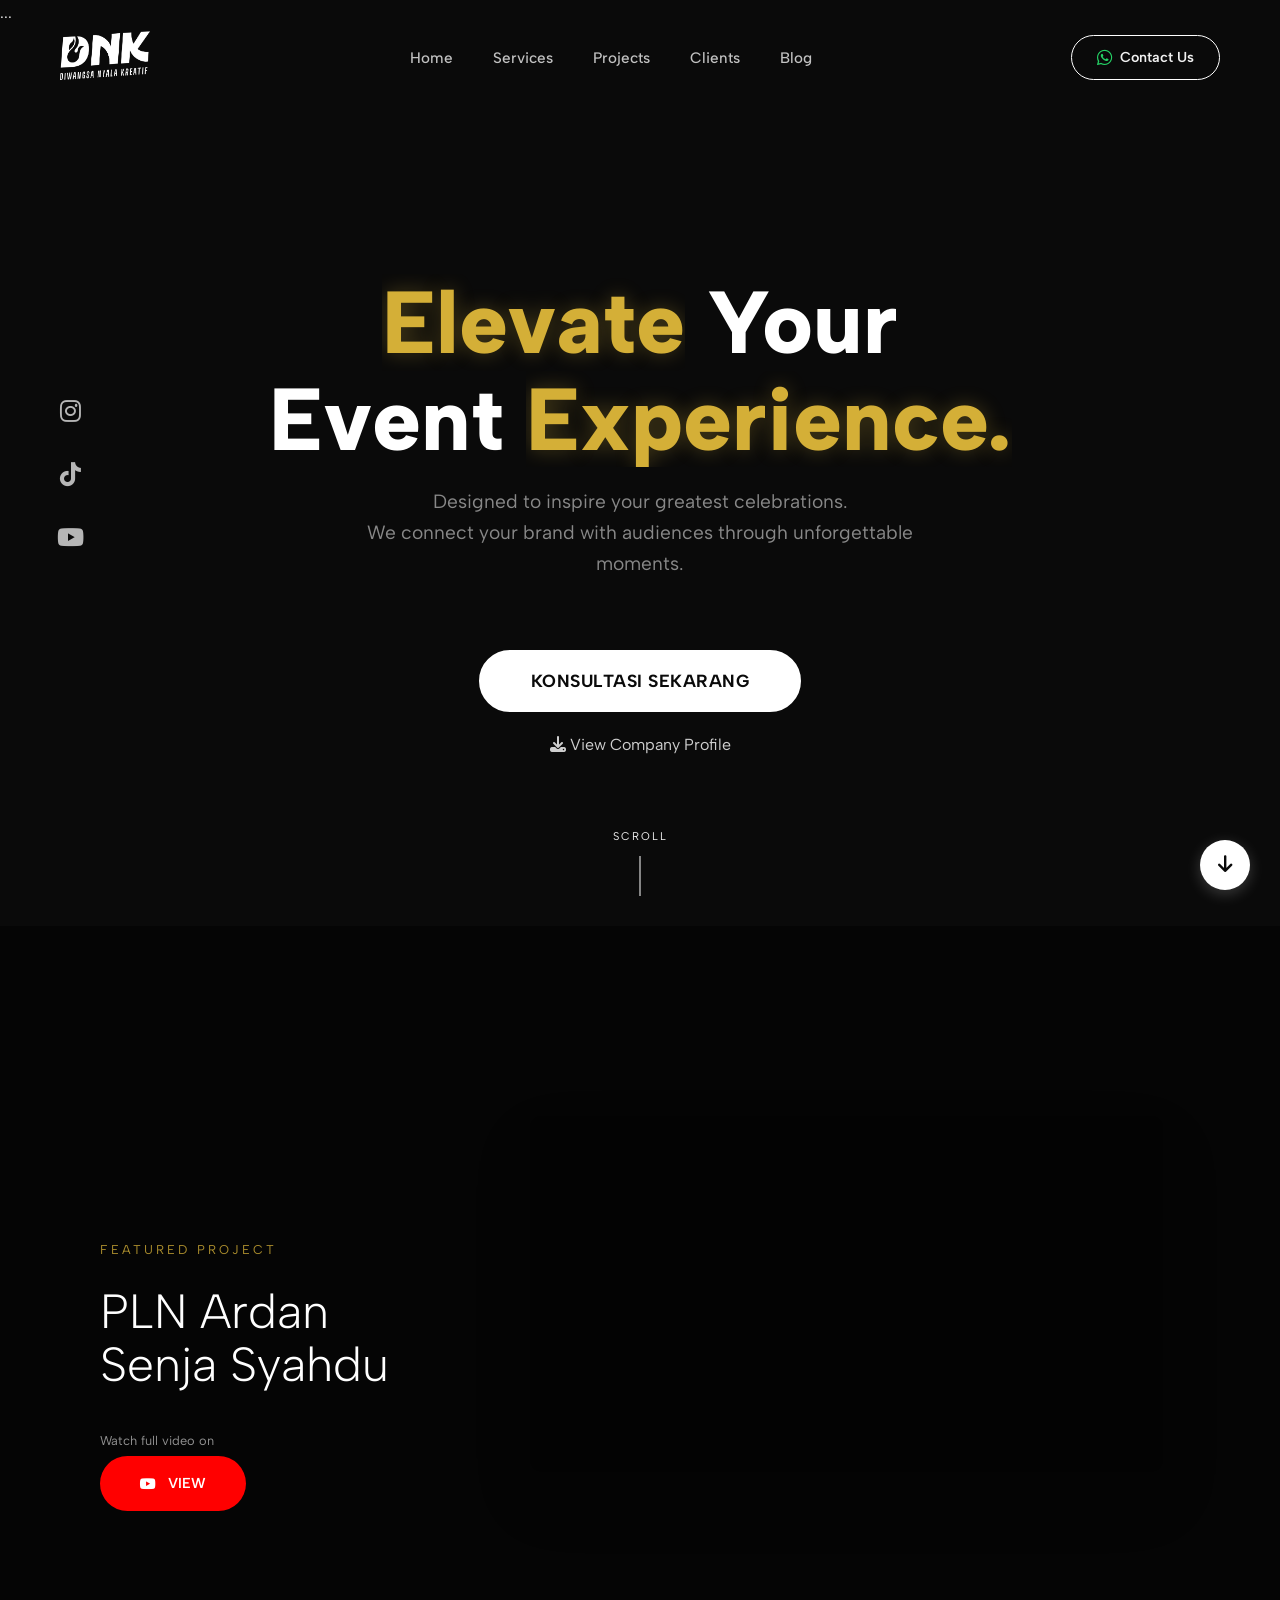
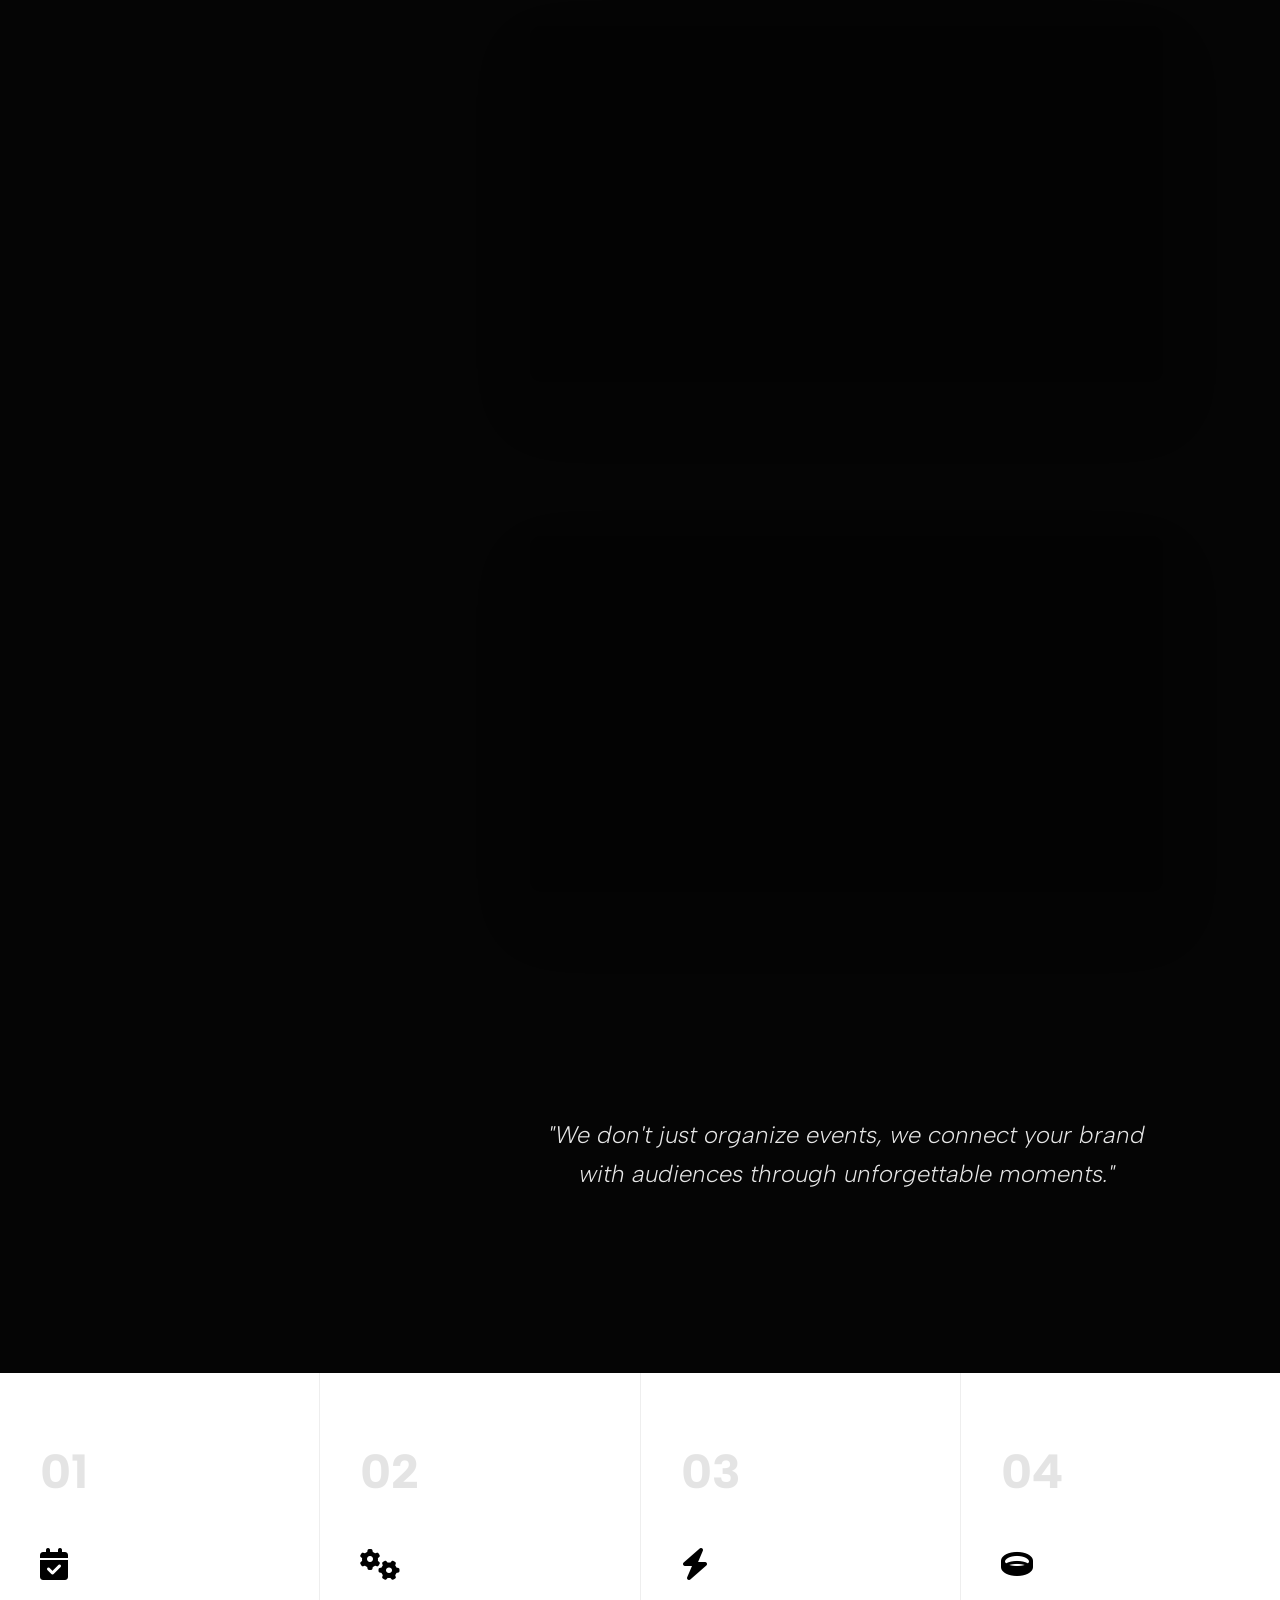
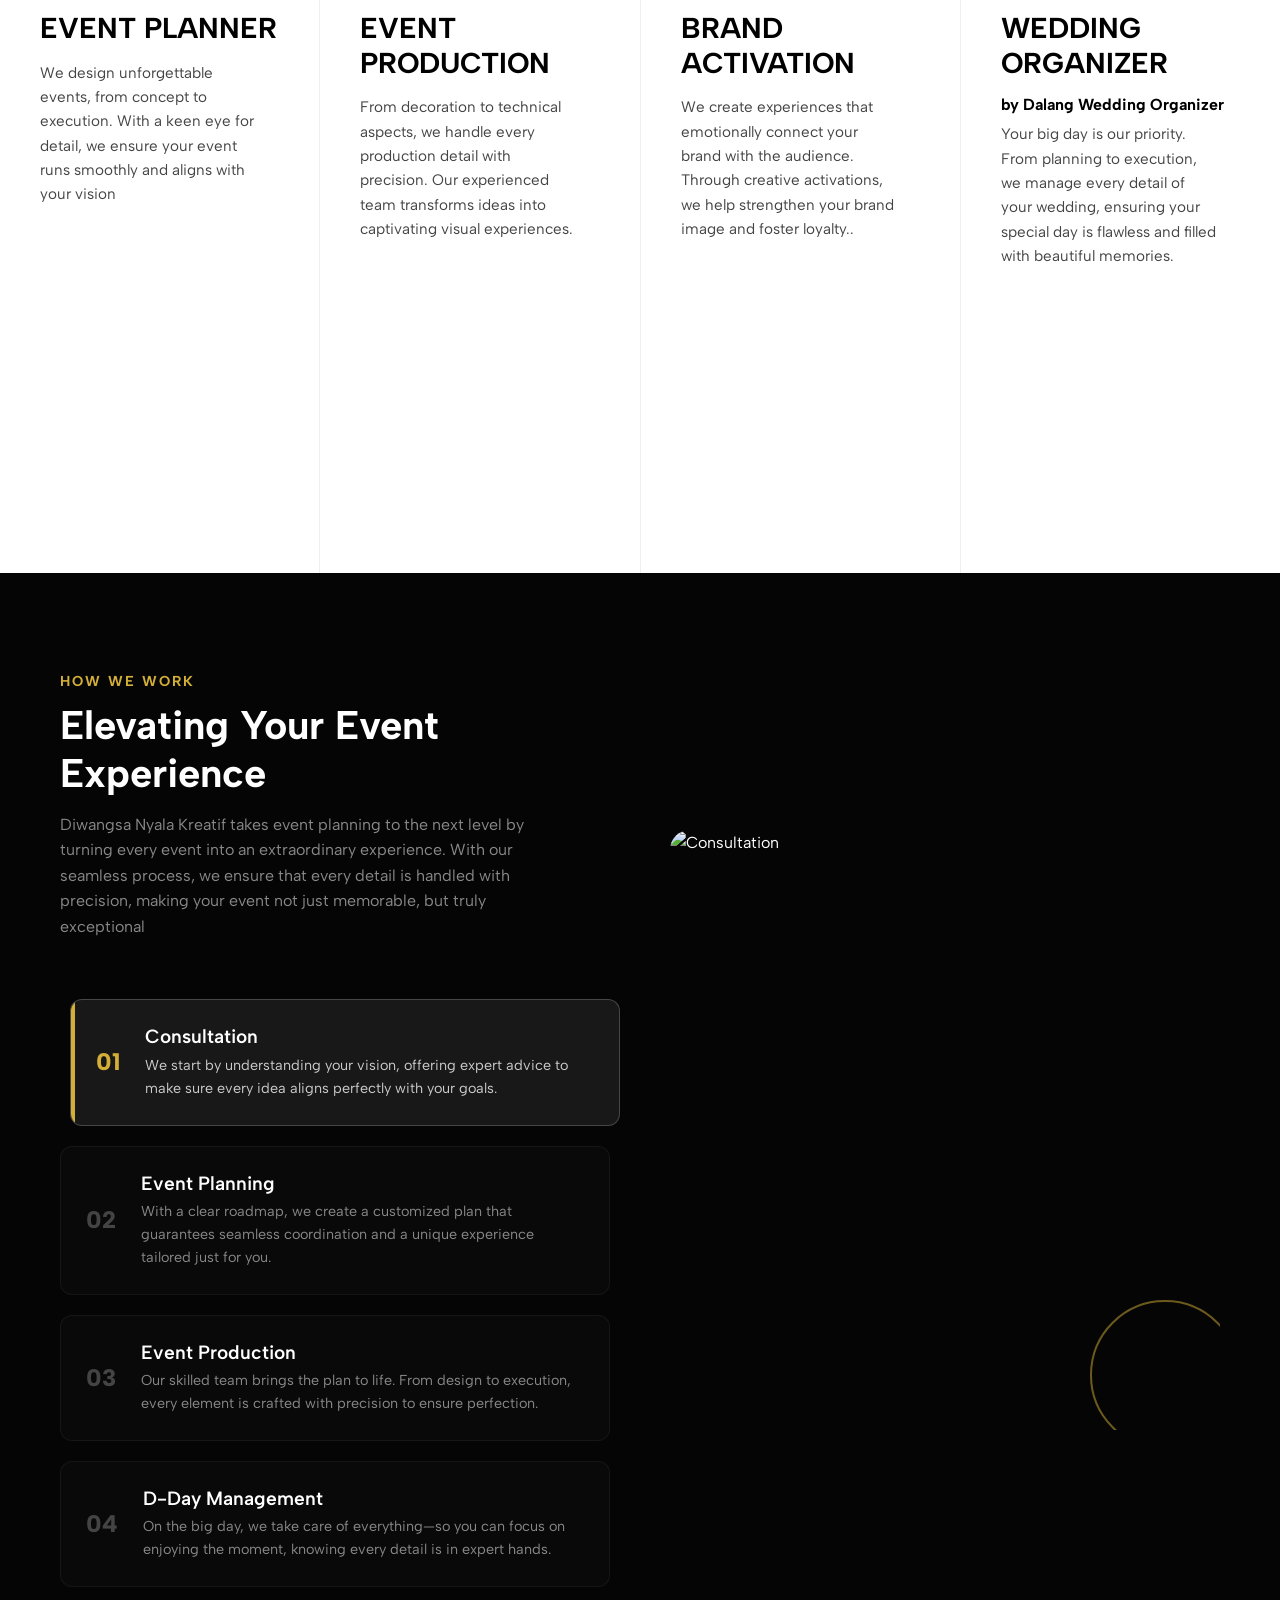
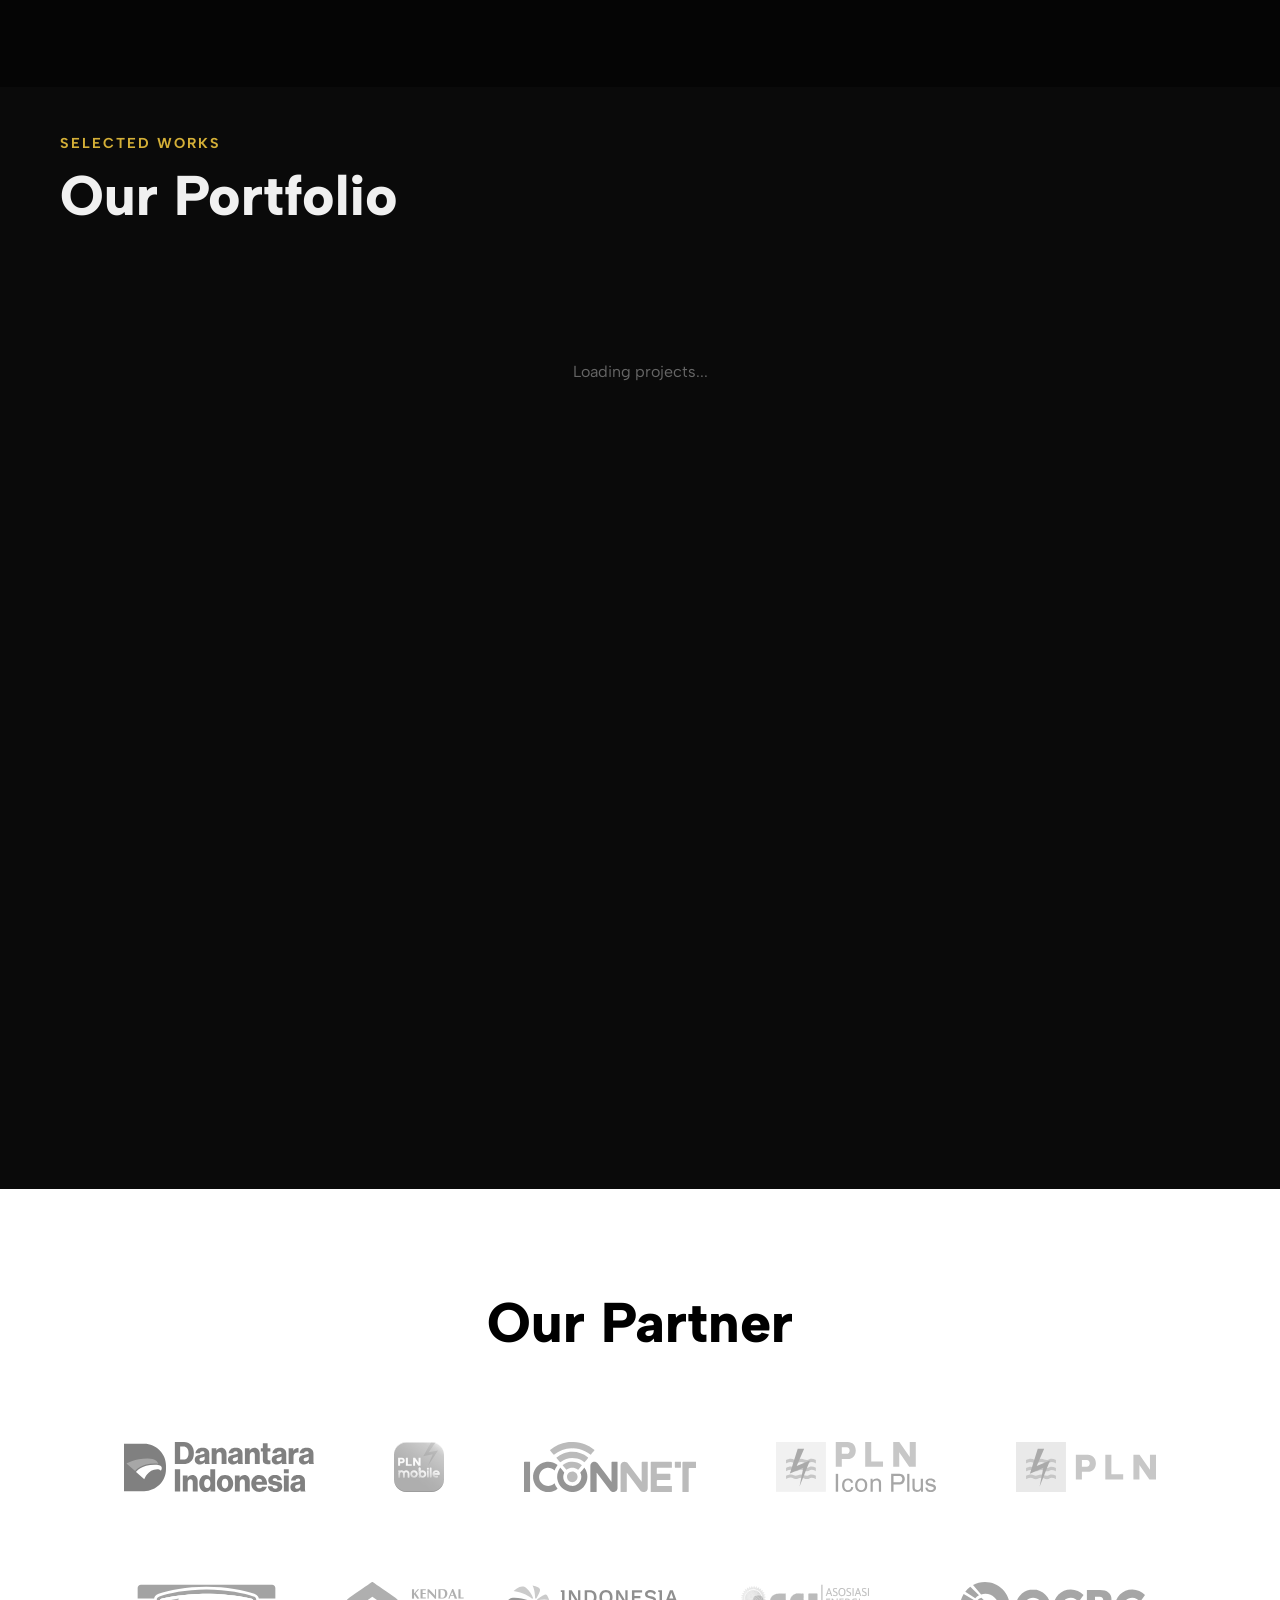
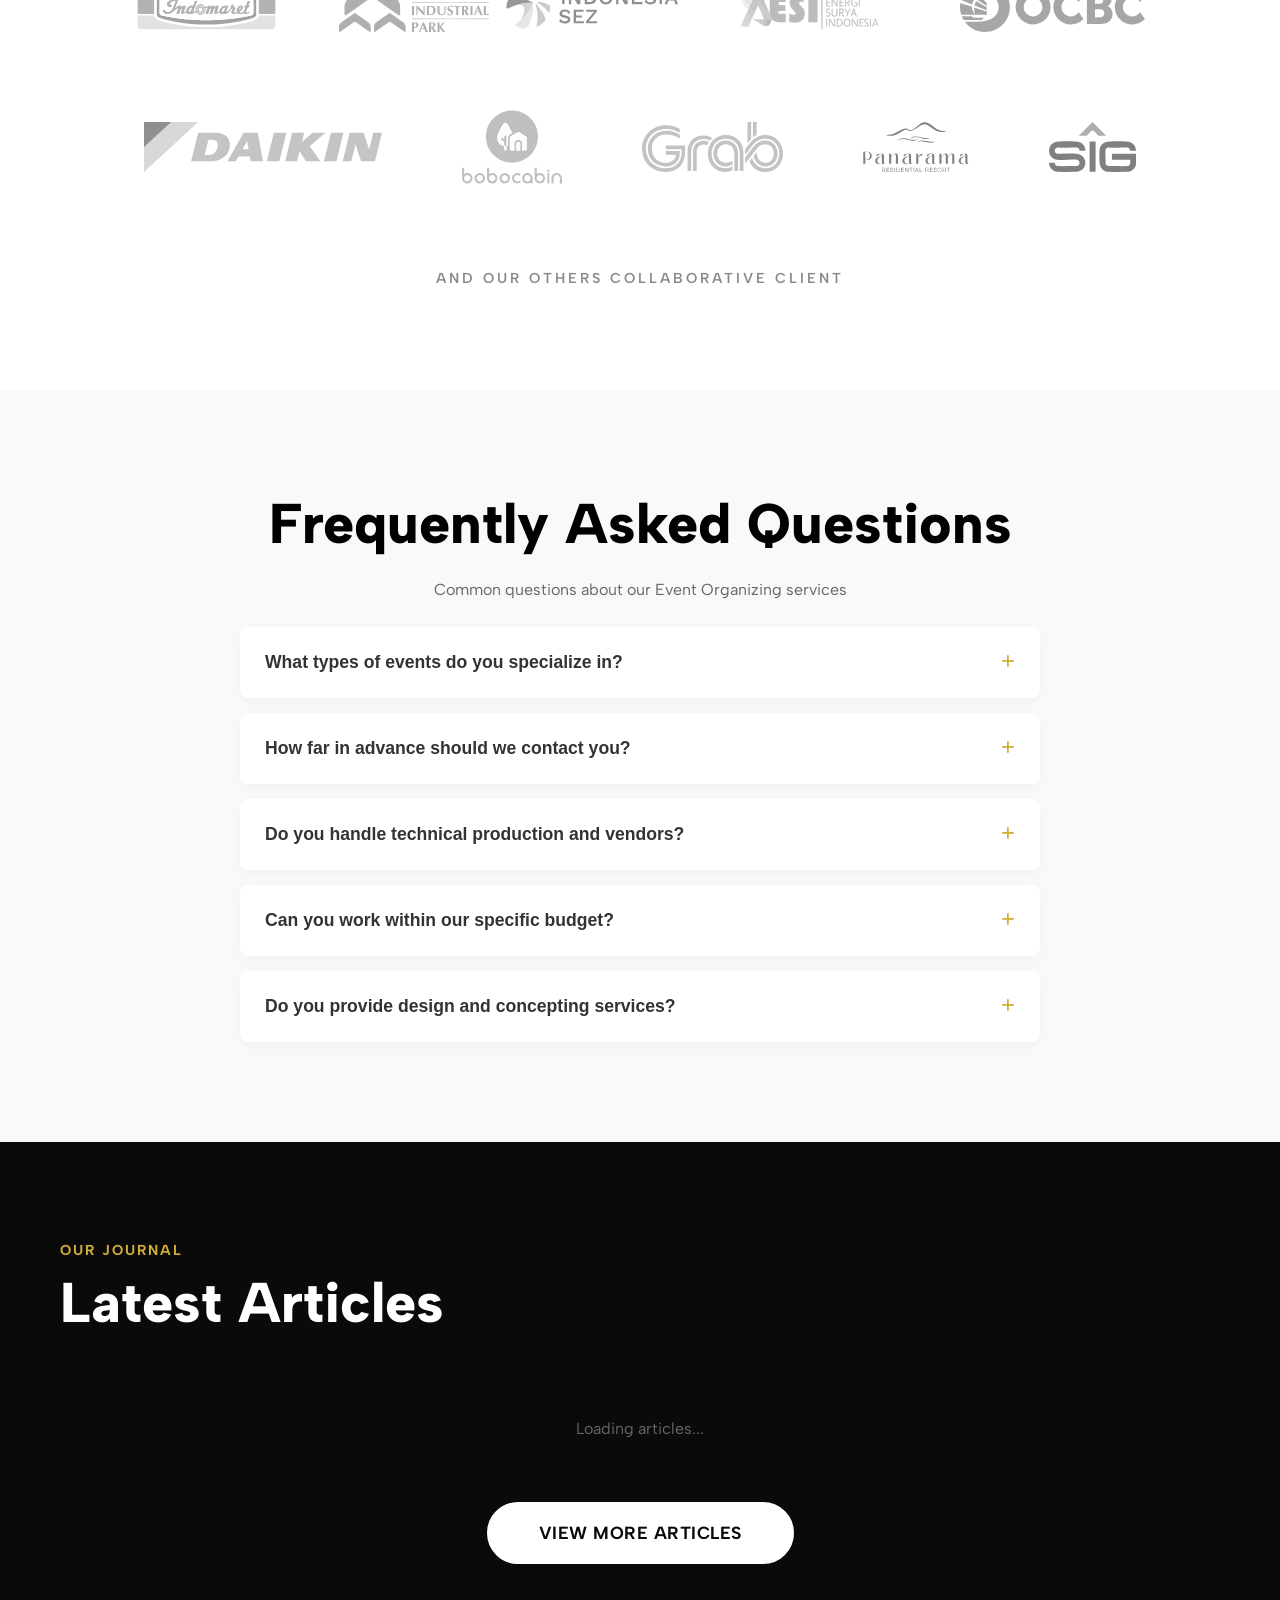
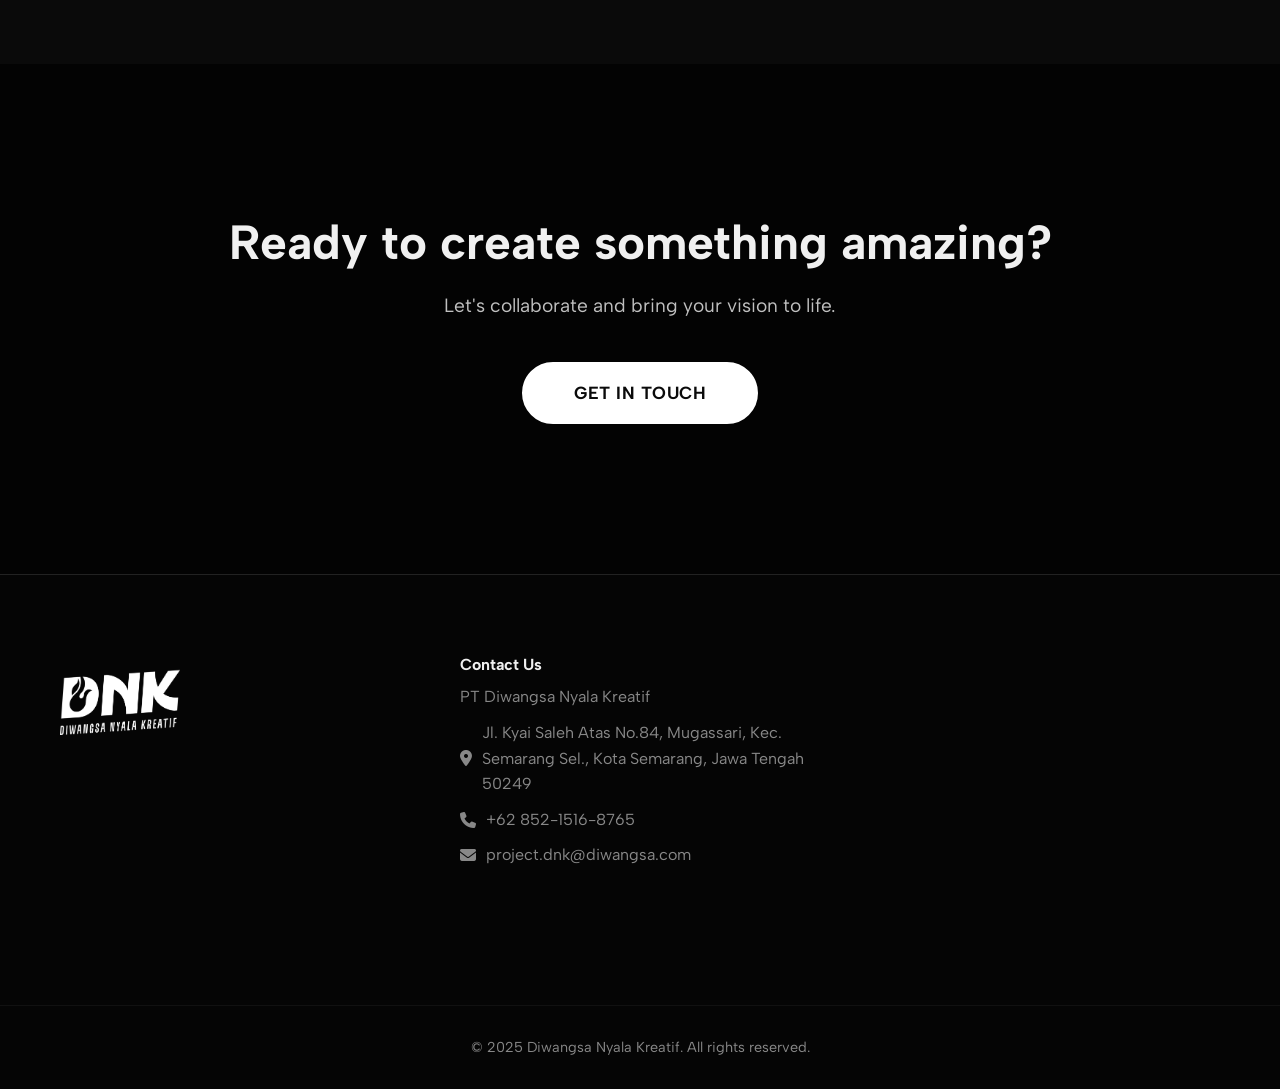
==== index.html @ 16000225 "Initial commit - Website Ready" ====
<!DOCTYPE html>
<html lang="id">

<head>
    <meta charset="UTF-8">
    <meta name="viewport" content="width=device-width, initial-scale=1.0">
    <title>DNK - Elevate Your Experience</title>

    <!-- Fonts -->
    <link rel="preconnect" href="https://fonts.googleapis.com">
    <link rel="preconnect" href="https://fonts.gstatic.com" crossorigin>
    <link href="https://fonts.googleapis.com/css2?family=Albert+Sans:wght@300;400;500;600;700;800&display=swap"
        rel="stylesheet">

    <!-- Icons -->
    <link rel="stylesheet" href="https://cdnjs.cloudflare.com/ajax/libs/font-awesome/6.4.0/css/all.min.css">
    <link rel="icon" type="image/png" href="assets/images/favicon.png">
    <link rel="stylesheet" href="assets/css/style.css?v=3">
    <link rel="stylesheet" href="assets/css/blog.css?v=3">
</head>

<body>

    <!-- Scroll Progress Stick -->
    <div id="scroll-progress"></div>

    ...

    <!-- Scripts -->
    <!-- Appwrite SDK -->
    <script src="https://cdn.jsdelivr.net/npm/appwrite@14.0.1"></script>
    <script src="assets/js/appwrite-config.js"></script>
    <script src="assets/js/landing-dynamic.js"></script>

    <!-- PDF.js -->
    <script src="https://cdnjs.cloudflare.com/ajax/libs/pdf.js/3.11.174/pdf.min.js"></script>

    <!-- Scroll Control (Inline Styles for Safety) -->
    <button id="scroll-ctrl-btn" class="scroll-ctrl-btn" title="Scroll"
        style="display: flex !important; opacity: 1 !important; visibility: visible !important; z-index: 99999 !important;">
        <i class="fas fa-arrow-down"></i>
    </button>

    <script src="assets/js/script.js?v=4"></script>
    <!-- Flipbook Logic -->
    <link rel="stylesheet" href="assets/css/flipbook.css">
    <script src="assets/js/flipbook.js"></script>
</body>

</html>

<!-- Header -->
<header id="main-header">
    <div class="container header-content">
        <a href="#hero" class="logo">
            <img src="assets/images/logo.png" alt="DNK Logo" style="height: 60px;">
        </a>
        <!-- Mobile Menu Toggle -->
        <button class="mobile-menu-btn"><i class="fas fa-bars"></i></button>
        <nav class="main-nav">
            <ul>
                <li><a href="#hero">Home</a></li>
                <li><a href="#services">Services</a></li>
                <li><a href="#projects">Projects</a></li>
                <li><a href="#clients">Clients</a></li>
                <li><a href="blog.html">Blog</a></li>
            </ul>
        </nav>
        <a href="https://wa.me/6285215168765" target="_blank" class="btn-contact"><i class="fab fa-whatsapp"></i>
            Contact Us</a>
    </div>
</header>

<!-- Hero Section -->
<section id="hero" class="hero-section">
    <!-- Social Icons Sidebar (Added Back) -->
    <div class="hero-sidebar left">
        <div class="social-icons">
            <a href="https://www.instagram.com/diwangsanyalakreatif/" target="_blank"><i
                    class="fab fa-instagram"></i></a>
            <a href="https://www.tiktok.com/@dnk.eo" target="_blank"><i class="fab fa-tiktok"></i></a>
            <a href="https://www.youtube.com/@DiwangsaNyalaKreatif" target="_blank"><i class="fab fa-youtube"></i></a>
        </div>
    </div>

    <!-- Background Overlay Image -->
    <div class="hero-bg-image"></div>

    <div class="container hero-content center-layout">
        <h1 class="hero-title">
            <div class="title-line">
                <span class="rotate-wrapper anim-swipe" id="swipe-wrapper">
                    <span class="rotate-text active" data-pair="0">Elevate</span>
                    <span class="rotate-text" data-pair="1">Create</span>
                    <span class="rotate-text" data-pair="2">Celebrate</span>
                    <span class="rotate-text" data-pair="3">Inspire</span>
                </span>
                <span class="static-text">Your</span>
            </div>
            <div class="title-line">
                <span class="static-text">Event</span>
                <span class="rotate-wrapper anim-type" id="type-wrapper">
                    <span class="rotate-text active" data-pair="0">Experience.</span>
                    <span class="rotate-text" data-pair="1">Stories.</span>
                    <span class="rotate-text" data-pair="2">Memories.</span>
                    <span class="rotate-text" data-pair="3">Moments.</span>
                </span>
            </div>
        </h1>
        <p class="hero-subtitle">Designed to inspire your greatest celebrations.<br>We connect your brand with
            audiences through unforgettable moments.</p>
        <div class="hero-buttons vertical">
            <a href="https://wa.me/6285215168765" class="btn-primary hover-rotate">Konsultasi Sekarang</a>
            <button class="btn-text hover-underline" onclick="openFlipbook()"
                style="background:none; border:none; color:white; font:inherit; cursor:pointer;">
                <i class="fas fa-download"></i> View Company Profile
            </button>
        </div>
    </div>

    <div class="scroll-indicator-bottom">
        <span>SCROLL</span>
        <div class="line"></div>
    </div>
</section>

<!-- Video Showcase (Sticky) -->
<section id="video-showcase" class="video-sticky-section">
    <div class="container sticky-video-layout">

        <!-- Left Sticky: Title & CTA -->
        <div class="sticky-side left">
            <div class="video-info">
                <span class="label">Featured Project</span>
                <h2 id="sticky-video-title" class="fade-text">PLN Ardan Senja Syahdu</h2>
            </div>
            <!-- Button moved here -->
            <div class="video-cta">
                <p style="margin-bottom: 5px; font-size: 0.8rem; opacity: 0.6;">Watch full video on</p>
                <a href="https://www.youtube.com/watch?v=IN4Do2jh47I" target="_blank" id="sticky-video-btn"
                    class="btn-youtube">
                    <i class="fab fa-youtube"></i> View
                </a>
            </div>
        </div>

        <!-- Right Scroll: Videos -->
        <div class="scroll-center">

            <!-- Video 1 -->
            <div class="video-card" data-title="PLN Ardan Senja Syahdu"
                data-link="https://www.youtube.com/watch?v=IN4Do2jh47I">
                <div class="video-blocker"></div>
                <div class="video-frame">
                    <iframe id="player-1"
                        src="https://www.youtube.com/embed/IN4Do2jh47I?enablejsapi=1&controls=0&rel=0&playsinline=1&mute=1&loop=1&playlist=IN4Do2jh47I"
                        title="Video 1" frameborder="0" allow="autoplay; encrypted-media"></iframe>
                </div>
            </div>

            <!-- Video 2 -->
            <div class="video-card" data-title="Indonesia International Motor Show 2024"
                data-link="https://www.youtube.com/watch?v=RXR588xbmbk">
                <div class="video-blocker"></div>
                <div class="video-frame">
                    <iframe id="player-2"
                        src="https://www.youtube.com/embed/RXR588xbmbk?enablejsapi=1&controls=0&rel=0&playsinline=1&mute=1&loop=1&playlist=RXR588xbmbk"
                        title="Video 2" frameborder="0" allow="autoplay; encrypted-media"></iframe>
                </div>
            </div>

            <!-- Video 3 -->
            <div class="video-card" data-title="PLN Mobile Ecofest 2024"
                data-link="https://www.youtube.com/watch?v=VJntUBSxGiA">
                <div class="video-blocker"></div>
                <div class="video-frame">
                    <iframe id="player-3"
                        src="https://www.youtube.com/embed/VJntUBSxGiA?enablejsapi=1&controls=0&rel=0&playsinline=1&mute=1&loop=1&playlist=VJntUBSxGiA"
                        title="Video 3" frameborder="0" allow="autoplay; encrypted-media"></iframe>
                </div>
            </div>

            <!-- Footer Quote -->
            <div class="video-footer-quote">
                "We don't just organize events, we connect your brand with audiences through unforgettable moments."
            </div>

        </div>
        <!-- Right Column Removed -->

    </div>
</section>

<!-- Services Section (New Layout) -->
<section id="services" class="services-section-new">
    <div class="services-container">
        <!-- Item 1 -->
        <div class="service-item">
            <div class="service-bg"
                style="background-image: url('https://lh3.googleusercontent.com/d/18Rylp9Vivq5nyyZjpmpiXcyJ02vmkGWL=s1024-w1024-h1024-e365-rj-c0xffffff');">
            </div>
            <div class="service-overlay"></div>
            <div class="service-content">
                <span class="service-num">01</span>
                <div class="service-icon"><i class="fas fa-calendar-check"></i></div>
                <h3>Event Planner</h3>
                <p>We design unforgettable events, from concept to execution. With a keen eye for detail, we ensure your
                    event runs smoothly and aligns with your vision</p>
                <a href="https://wa.me/6285215168765" class="btn-view-more">Let's Discuss</a>
            </div>
        </div>
        <!-- Item 2 -->
        <div class="service-item">
            <div class="service-bg"
                style="background-image: url('https://lh3.googleusercontent.com/d/1cR9eYSK1Yin2b3O7PAuNFr99HriWuJvy=s1024-w1024-h1024-e365-rj-c0xffffff');">
            </div>
            <div class="service-overlay"></div>
            <div class="service-content">
                <span class="service-num">02</span>
                <div class="service-icon"><i class="fas fa-cogs"></i></div>
                <h3>Event Production</h3>
                <p>From decoration to technical aspects, we handle every production detail with precision. Our
                    experienced team transforms ideas into captivating visual experiences.</p>
                <a href="https://wa.me/6285215168765" class="btn-view-more">Let's Discuss</a>
            </div>
        </div>
        <!-- Item 3 -->
        <div class="service-item">
            <div class="service-bg"
                style="background-image: url('https://lh3.googleusercontent.com/d/1uHHZq1K2ZO5TJ1E-lQUUhF8GdqjLxxHz=s1024-w1024-h1024-e365-rj-c0xffffff');">
            </div>
            <div class="service-overlay"></div>
            <div class="service-content">
                <span class="service-num">03</span>
                <div class="service-icon"><i class="fas fa-bolt"></i></div>
                <h3>Brand Activation</h3>
                <p>We create experiences that emotionally connect your brand with the audience. Through creative
                    activations, we help strengthen your brand image and foster loyalty..</p>
                <a href="https://wa.me/6285215168765" class="btn-view-more">Let's Discuss</a>
            </div>
        </div>
        <!-- Item 4 -->
        <div class="service-item">
            <div class="service-bg"
                style="background-image: url('https://images.unsplash.com/photo-1519741497674-611481863552?auto=format&fit=crop&q=80&w=2070');">
            </div>
            <div class="service-overlay"></div>
            <div class="service-content">
                <span class="service-num">04</span>
                <div class="service-icon"><i class="fas fa-ring"></i></div>
                <h3>Wedding Organizer</h3>
                <h4 style="margin-bottom: 8px;">by Dalang Wedding Organizer</h4>
                <p>Your big day is our priority. From planning to execution, we manage every detail of your wedding,
                    ensuring your special day is flawless and filled with beautiful memories.</p>
                <a href="https://www.instagram.com/dalangweddingorganizer/" target="_blank"
                    class="btn-view-more btn-instagram">
                    <i class="fab fa-instagram"></i> View More on Instagram
                </a>
            </div>
        </div>
    </div>
</section>

<!-- Process Section (New) -->
<section id="process" class="process-section">
    <div class="container process-container">
        <!-- Left: Interactive Steps -->
        <div class="process-steps">
            <div class="section-header-left">
                <h4 class="sub-title">How We Work</h4>
                <h2 class="title">Elevating Your Event Experience</h2>
                <p class="description">Diwangsa Nyala Kreatif takes event planning to the next level by turning
                    every event into an extraordinary experience.
                    With our seamless process, we ensure that every detail is handled with precision, making your
                    event not just memorable, but truly exceptional
                </p>
            </div>

            <div class="step-card active" data-step="1">
                <div class="step-num">01</div>
                <div class="step-content">
                    <h3>Consultation</h3>
                    <p>We start by understanding your vision, offering expert advice to make sure every idea aligns
                        perfectly with your goals.</p>
                </div>
            </div>

            <div class="step-card" data-step="2">
                <div class="step-num">02</div>
                <div class="step-content">
                    <h3>Event Planning</h3>
                    <p>With a clear roadmap, we create a customized plan that guarantees seamless coordination and a
                        unique experience tailored just for you.</p>
                </div>
            </div>

            <div class="step-card" data-step="3">
                <div class="step-num">03</div>
                <div class="step-content">
                    <h3>Event Production</h3>
                    <p>Our skilled team brings the plan to life. From design to execution, every element is crafted
                        with precision to ensure perfection.
                    </p>
                </div>
            </div>

            <div class="step-card" data-step="4">
                <div class="step-num">04</div>
                <div class="step-content">
                    <h3>D-Day Management</h3>
                    <p>On the big day, we take care of everything—so you can focus on enjoying the moment, knowing
                        every detail is in expert hands.</p>
                </div>
            </div>
        </div>

        <!-- Right: Visual Preview -->
        <div class="process-visual">
            <div class="visual-wrapper">
                <img src="https://lh3.googleusercontent.com/d/13eCYeKZuvKycbqNILxRrpyUXwKhn4AZP" alt="Consultation"
                    class="step-img active" id="img-1">
                <img src="https://lh3.googleusercontent.com/d/1AlEuKrktf38qZqFMtAnbmiYF6Nav3KSF" alt="Design"
                    class="step-img" id="img-2">
                <img src="https://lh3.googleusercontent.com/d/196imq72NBcrB9XD0biIUDeav98nnIPlE" alt="Production"
                    class="step-img" id="img-3">
                <img src="https://lh3.googleusercontent.com/d/18cdjBRNvsx5D4wfvDx5CANIIQfsU07jQ" alt="Event Day"
                    class="step-img" id="img-4">

                <div class="visual-decoration"></div>
            </div>
        </div>
    </div>
</section>

<!-- Welcome & Portfolio Section -->
<section id="projects" class="project-section" style="margin-top: 48px;">
    <div class="container">
        <div class="section-header">
            <h4 class="sub-title">Selected Works</h4>
            <h2 class="section-title">Our Portfolio</h2>
        </div>

        <div class="bento-grid">
            <!-- Data will be injected by assets/js/landing-dynamic.js -->
            <div class="loading-indicator" style="grid-column: 1/-1; text-align: center; padding: 50px; color: #666;">
                <p>Loading projects...</p>
            </div>
        </div>
    </div>
</section>

<!-- Service Section -->


<!-- Clients Section -->
<section id="clients" class="clients-section">
    <div class="container" style="text-align: center;">
        <h2 class="section-title" style="color: black; text-align: center; margin-bottom: 50px;">Our Partner</h2>
        <div class="clients-wrapper">
            <!-- Nav buttons removed for multi-row layout -->
            <div class="clients-grid">
                <div class="client-logo"><img src="assets/images/SVG/danantara.svg" alt="Danantara"></div>
                <div class="client-logo"><img src="assets/images/SVG/pln_mobile.svg" alt="PLN Mobile"></div>
                <div class="client-logo"><img src="assets/images/SVG/iconnet.svg" alt="Iconnet"></div>
                <div class="client-logo"><img src="assets/images/SVG/pln_icon.svg" alt="PLN Icon"></div>
                <div class="client-logo"><img src="assets/images/SVG/pln.svg" alt="PLN"></div>
                <div class="client-logo"><img src="assets/images/SVG/indomaret.svg" alt="Indomaret"></div>
                <div class="client-logo" style="width: 300px;"><img src="assets/images/SVG/kik.svg" alt="KIK"></div>
                <div class="client-logo"><img src="assets/images/SVG/aesi.svg" alt="AESI"></div>
                <div class="client-logo"><img src="assets/images/SVG/ocbc.svg" alt="OCBC"></div>
                <div class="client-logo"><img src="assets/images/SVG/daikin.svg" alt="Daikin"></div>
                <div class="client-logo"><img src="assets/images/SVG/bobocabin.svg" alt="Bobocabin"
                        style="height: 100px; width: 100px;"></div>
                <div class="client-logo"><img src="assets/images/SVG/grab.svg" alt="Grab"></div>
                <div class="client-logo"><img src="assets/images/SVG/panarama.svg" alt="Panarama"></div>
                <div class="client-logo"><img src="assets/images/SVG/sig.svg" alt="SIG"></div>
            </div>
        </div>
        <div class="clients-footer-text">
            AND OUR OTHERS COLLABORATIVE CLIENT
        </div>
    </div>
</section>

</section>

<!-- FAQ Section (New) -->
<section id="faq" class="faq-section">
    <div class="container" style="text-align: center;">
        <h2 class="section-title" style="text-align: center;">Frequently Asked Questions</h2>
        <p class="section-subtitle" style="text-align: center; margin-bottom: 24px;">Common questions about our Event
            Organizing services</p>
        <div class="faq-grid">
            <!-- Item 1 -->
            <div class="faq-item">
                <button class="faq-question">
                    <span>What types of events do you specialize in?</span>
                    <i class="fas fa-plus"></i>
                </button>
                <div class="faq-answer">
                    <div class="faq-content">
                        <p>We specialize in a wide range of events including Corporate Gatherings, Product Launches,
                            Music Festivals, Award Nights, and Luxury Weddings. Our team is versatile and
                            experienced in handling both intimate and large-scale productions.</p>
                    </div>
                </div>
            </div>

            <!-- Item 2 -->
            <div class="faq-item">
                <button class="faq-question">
                    <span>How far in advance should we contact you?</span>
                    <i class="fas fa-plus"></i>
                </button>
                <div class="faq-answer">
                    <div class="faq-content">
                        <p>For large-scale events, we recommend contacting us at least 3-6 months in advance to
                            ensure availability and adequate planning time. However, we are also capable of handling
                            events with tighter timelines depending on the scope.</p>
                    </div>
                </div>
            </div>

            <!-- Item 3 -->
            <div class="faq-item">
                <button class="faq-question">
                    <span>Do you handle technical production and vendors?</span>
                    <i class="fas fa-plus"></i>
                </button>
                <div class="faq-answer">
                    <div class="faq-content">
                        <p>Yes, we offer end-to-end management. We have our own inventory of AV equipment and a
                            network of trusted vendor partners for catering, decor, and entertainment, ensuring
                            seamless coordination.</p>
                    </div>
                </div>
            </div>

            <!-- Item 4 -->
            <div class="faq-item">
                <button class="faq-question">
                    <span>Can you work within our specific budget?</span>
                    <i class="fas fa-plus"></i>
                </button>
                <div class="faq-answer">
                    <div class="faq-content">
                        <p>Absolutely. We believe in providing value at every price point. During our initial
                            consultation, we will discuss your budget and tailor a proposal that maximizes impact
                            without overspending.</p>
                    </div>
                </div>
            </div>

            <!-- Item 5 -->
            <div class="faq-item">
                <button class="faq-question">
                    <span>Do you provide design and concepting services?</span>
                    <i class="fas fa-plus"></i>
                </button>
                <div class="faq-answer">
                    <div class="faq-content">
                        <p>Yes, we have an in-house creative team that develops unique concepts, stage designs, and
                            visual identities to make your event truly stand out.</p>
                    </div>
                </div>
            </div>
        </div>
    </div>
</section>

<!-- Latest Articles (New) -->
<section id="latest-articles" class="blog-list-section"
    style="background-color: var(--background-color); padding: 100px 0;">
    <div class="container">
        <div class="section-header text-center" style="margin-bottom: 60px;">
            <h4 class="sub-title">Our Journal</h4>
            <h2 class="section-title" style="color: white;">Latest Articles</h2>
        </div>

        <div class="blog-grid" id="latest-articles-grid">
            <!-- Data injected by landing-dynamic.js -->
            <div class="loading-indicator" style="grid-column: 1/-1; text-align: center; color: #666;">
                Loading articles...
            </div>
        </div>

        <div style="text-align: center; margin-top: 60px;">
            <a href="blog.html" class="btn-primary">View More Articles</a>
        </div>
    </div>
</section>

<!-- Get in Touch -->
<section id="contact" class="get-in-touch">
    <div class="overlay"></div>
    <div class="container content">
        <h2>Ready to create something amazing?</h2>
        <p>Let's collaborate and bring your vision to life.</p>
        <a href="https://wa.me/6285215168765" class="btn-primary">Get in Touch</a>
    </div>
</section>

<!-- Footer -->
<footer class="main-footer">
    <div class="container footer-content">
        <div class="footer-brand">
            <a href="#hero" class="logo">
                <img src="assets/images/logo.png" alt="DNK Logo" style="height: 80px;">
            </a>
        </div>
        <div class="footer-contact">
            <h4>Contact Us</h4>
            <div class="contact-details">
                <p>PT Diwangsa Nyala Kreatif</p>
                <p><i class="fas fa-map-marker-alt"></i> Jl. Kyai Saleh Atas No.84, Mugassari, Kec. Semarang Sel., Kota
                    Semarang, Jawa Tengah 50249</p>
                <p><i class="fas fa-phone"></i><a href="https://wa.me/6285215168765">+62 852-1516-8765</a>
                </p>
                <p><i class="fas fa-envelope"></i>
                    <a href="mailto:project.dnk@diwangsa.com">project.dnk@diwangsa.com</a>
                </p>
            </div>
        </div>
        <div class="footer-map">
            <iframe
                src="https://www.google.com/maps/embed?pb=!1m18!1m12!1m3!1d4821.288088557957!2d110.41177641139762!3d-6.990457768432849!2m3!1f0!2f0!3f0!3m2!1i1024!2i768!4f13.1!3m3!1m2!1s0x2e708d53cfd5054b%3A0x912c2ded67eac1ff!2sPT.%20Diwangsa%20Nyala%20Kreatif%20(DNK%20EO)!5e1!3m2!1sid!2sid!4v1766041750478!5m2!1sid!2sid"
                width="100%" height="100%" style="border:0;" allowfullscreen="" loading="lazy"></iframe>
        </div>
    </div>
    <div class="footer-bottom">
        <p>&copy; 2025 Diwangsa Nyala Kreatif. All rights reserved.</p>
    </div>
</footer>

<!-- Scroll Control -->
<button id="scroll-ctrl" class="scroll-ctrl-btn">
    <i class="fas fa-arrow-up"></i>
</button>


<!-- Flipbook Modal -->
<div id="flipbook-modal" class="flipbook-overlay">
    <!-- Controls Header (Top Right) -->
    <div class="flipbook-header">
        <a id="flipbook-download" href="#" target="_blank" class="flip-download-btn">
            <i class="fas fa-download"></i> Download PDF
        </a>
        <button id="flipbook-close" class="flipbook-close"><i class="fas fa-times"></i></button>
    </div>

    <div class="book-stage">
        <div id="book-wrapper" class="book-wrapper">
            <!-- Pages will be injected here -->
        </div>

        <div class="flip-controls">
            <button id="prev-page" class="flip-btn"><i class="fas fa-chevron-left"></i></button>
            <button id="next-page" class="flip-btn"><i class="fas fa-chevron-right"></i></button>
        </div>
    </div>
</div>

<!-- Scripts -->
<!-- Appwrite SDK -->
<script src="https://cdn.jsdelivr.net/npm/appwrite@14.0.1"></script>
<script src="assets/js/appwrite-config.js"></script>
<script src="assets/js/landing-dynamic.js"></script>

<!-- PDF.js Legacy/Modern Build from CDN -->
<script src="https://cdnjs.cloudflare.com/ajax/libs/pdf.js/3.11.174/pdf.min.js"></script>

<script src="assets/js/script.js"></script>
<!-- Flipbook Logic -->
<link rel="stylesheet" href="assets/css/flipbook.css">
<script src="assets/js/flipbook.js"></script>
</body>

</html>
---- assets/css/style.css ----
:root {
    --primary-color: #ffffff;
    --background-color: #0a0a0a;
    --secondary-bg: #141414;
    --accent-color: #d4af37;
    /* Metallic Gold/Bronze feel for premium */
    --text-color: #f0f0f0;
    --text-muted: #888888;
    --font-main: 'Albert Sans', sans-serif;
    --transition-speed: 0.3s;
    --container-width: 1200px;
}

* {
    margin: 0;
    padding: 0;
    box-sizing: border-box;
}

html {
    scroll-behavior: smooth;
    font-family: var(--font-main);
    background-color: var(--background-color);
    color: var(--text-color);
}

html {
    scroll-behavior: smooth;
    font-family: var(--font-main);
    background-color: var(--background-color);
    color: var(--text-color);
}

/* Scroll Alignment */
section,
header,
footer {
    scroll-margin-top: 120px;
}

/* Smart Scroll Button */
.scroll-ctrl-btn {
    position: fixed;
    bottom: 30px;
    right: 30px;
    width: 50px;
    height: 50px;
    background: var(--primary-color);
    color: var(--background-color);
    border: none;
    border-radius: 50%;
    font-size: 1.2rem;
    cursor: pointer;
    box-shadow: 0 5px 20px rgba(0, 0, 0, 0.5);
    z-index: 1001;
    display: flex;
    align-items: center;
    justify-content: center;
    transition: transform 0.3s, background 0.3s;
}

.scroll-ctrl-btn:hover {
    transform: scale(1.1);
    background: var(--accent-color);
    color: white;
}

body {
    overflow-x: hidden;
    line-height: 1.6;
}

/* Typography Utils */
h1,
h2,
h3,
h4,
h5,
h6 {
    font-weight: 700;
    line-height: 1.2;
}

a {
    text-decoration: none;
    color: inherit;
    transition: var(--transition-speed);
}

ul {
    list-style: none;
}

.container {
    max-width: var(--container-width);
    margin: 0 auto;
    padding: 0 20px;
}

/* Buttons */
.btn-primary {
    display: inline-block;
    padding: 12px 30px;
    background-color: var(--primary-color);
    color: var(--background-color);
    font-weight: 600;
    border-radius: 4px;
    border: 2px solid var(--primary-color);
    transition: all var(--transition-speed) ease;
}

/* Restyle Primary Button to be larger and round */
.btn-primary:hover {
    background-color: transparent;
    color: var(--primary-color);
    transform: scale(1.05);
    /* Grow slightly */
    box-shadow: 0 0 15px rgba(255, 255, 255, 0.3);
}

.btn-primary {
    display: inline-block;
    padding: 15px 50px;
    /* Larger padding */
    background-color: var(--primary-color);
    color: var(--background-color);
    font-weight: 700;
    border-radius: 50px;
    /* Rounded pill shape */
    border: 2px solid var(--primary-color);
    transition: all var(--transition-speed) ease;
    font-size: 1.1rem;
    letter-spacing: 0.5px;
    text-transform: uppercase;
}

.btn-secondary {
    display: inline-block;
    padding: 10px 25px;
    border: 1px solid var(--text-color);
    border-radius: 4px;
    font-size: 0.9rem;
}

.btn-secondary:hover {
    background-color: var(--text-color);
    color: var(--background-color);
}

/* Header */
#main-header {
    position: fixed;
    top: 0;
    left: 0;
    width: 100%;
    z-index: 1000;
    padding: 20px 0;
    transition: all 0.4s ease;
}

#main-header.scrolled {
    background-color: rgba(10, 10, 10, 0.95);
    backdrop-filter: blur(10px);
    padding: 15px 0;
    box-shadow: 0 2px 20px rgba(0, 0, 0, 0.5);
}

.header-content {
    display: flex;
    justify-content: space-between;
    align-items: center;
}

.logo {
    font-size: 2rem;
    font-weight: 800;
    letter-spacing: 2px;
}

.main-nav ul {
    display: flex;
    gap: 40px;
}

.main-nav a {
    font-size: 0.95rem;
    font-weight: 500;
    position: relative;
    opacity: 0.8;
}

.main-nav a:hover {
    opacity: 1;
}

.main-nav a::after {
    content: '';
    position: absolute;
    bottom: -5px;
    left: 0;
    width: 0;
    height: 1px;
    background-color: var(--primary-color);
    transition: width var(--transition-speed);
}

.main-nav a:hover::after {
    width: 100%;
}


/* Header - Contact Button Update */
.btn-contact {
    display: flex;
    align-items: center;
    gap: 8px;
    font-size: 0.9rem;
    font-weight: 600;
    padding: 10px 25px;
    background-color: transparent;
    border: 1px solid var(--primary-color);
    border-radius: 50px;
    /* Round shape */
    transition: all var(--transition-speed);
}

.btn-contact i {
    font-size: 1.1rem;
    color: #25D366;
    /* WhatsApp Green */
}

.btn-contact:hover {
    background-color: var(--primary-color);
    color: var(--background-color);
}


.main-nav {
    display: block;
}

.main-nav.active {
    display: block;
    /* For mobile override */
}

/* Mobile Menu Button - Hidden by default on desktop */
.mobile-menu-btn {
    display: none;
    background: none;
    border: none;
    color: white;
    font-size: 1.5rem;
    cursor: pointer;
    z-index: 1001;
    /* Above mobile menu overlay */
}

/* Hero Section */
.hero-section {
    height: 100vh;
    display: flex;
    flex-direction: column;
    align-items: center;
    justify-content: center;
    position: relative;
    padding-top: 80px;
    overflow: hidden;
    text-align: center;
}

.hero-bg-image {
    position: absolute;
    top: 0;
    left: 0;
    width: 100%;
    height: 100%;
    /* Use a high quality event/dark aesthetic image */
    /* Using local image */
    background-image: url('../images/hero-bg.jpg');
    background-size: cover;
    background-position: center;
    z-index: 0;
    filter: brightness(0.3);
    /* Darker for better text contrast */
}

/* Restore sidebar for social icons */
.hero-sidebar {
    position: absolute;
    top: 50%;
    transform: translateY(-50%);
    width: 60px;
    /* Slimmer */
    display: flex;
    justify-content: center;
    z-index: 10;
}

.hero-sidebar.left {
    left: 40px;
}

.social-icons {
    display: flex;
    flex-direction: column;
    gap: 25px;
}

.social-icons a {
    color: white;
    font-size: 1.5rem;
    opacity: 0.7;
    transition: all 0.3s ease;
}

.social-icons a:hover {
    opacity: 1;
    transform: translateX(5px);
    color: var(--accent-color);
}



.hero-content {
    /* text-align center inherited from section */
    padding: 0 20px;
    z-index: 2;
    display: flex;
    flex-direction: column;
    align-items: center;
    width: 100%;
}

/* Hero Title - Force Large Size */
/* Hero Title - Force Large Size */
.hero-title {
    font-size: 5.5rem !important;
    line-height: 1.1;
    margin-bottom: 30px;
    font-weight: 800;
    white-space: nowrap;
    width: 100%;
}

/* Flex Layout for Title Lines - Close Gap */
/* Center Spine Layout - The Ultimate Balance Fix */
/* Flex Layout for Title Lines - Fully Centered */
.title-line {
    display: flex;
    justify-content: center;
    /* Center the whole group */
    align-items: center;
    gap: 0.25em;
    /* Fixed gap */
    width: 100%;
}

/* Static text is just text */
.title-line .static-text {
    flex: 0 0 auto;
    margin: 0;
}

/* Wrapper animates WIDTH to push/pull static text */
.rotate-wrapper {
    display: inline-flex;
    position: relative;
    overflow: hidden;
    /* Mask the sliding text */
    vertical-align: bottom;
    height: 1.1em;
    transition: width 0.6s ease-in-out;
    /* Natural Smooth Ease */
    width: auto;
}

/* Animations - Natural Slide Up */
.rotate-text {
    position: absolute;
    top: 0;
    left: 0;
    width: 100%;
    /* Fill the wrapper */
    height: 100%;
    color: var(--accent-color);
    text-shadow: 0 0 20px rgba(212, 175, 55, 0.3);
    white-space: nowrap;

    /* Default State: Below and Invisible */
    opacity: 0;
    transform: translateY(100%);
    transition: transform 0.6s ease-in-out, opacity 0.6s ease-in-out;
}

/* Active: Center and Visible */
.rotate-text.active {
    opacity: 1;
    z-index: 2;
    transform: translateY(0);
}

/* Exit: Above and Invisible */
.rotate-text.exit {
    opacity: 0;
    z-index: 1;
    transform: translateY(-100%);
}

/* Hover rotation effect for text */
.hero-title:hover .active {
    transform: scale(1.02) rotate(1deg);
    transition: transform 0.3s ease;
}

/* Hero Buttons - Force Vertical */
.hero-buttons {
    display: flex;
    flex-direction: column !important;
    gap: 20px;
    align-items: center;
    margin-top: 30px;
    width: 100%;
}

.btn-text {
    opacity: 0.8;
}

.hover-underline:hover {
    text-decoration: underline;
    opacity: 1;
}

/* Scroll Indicator - Bottom Center */
.scroll-indicator-bottom {
    position: absolute;
    bottom: 30px;
    left: 50%;
    transform: translateX(-50%);
    display: flex;
    flex-direction: column;
    align-items: center;
    gap: 10px;
}

.scroll-indicator-bottom span {
    letter-spacing: 2px;
    font-size: 0.7rem;
    text-transform: uppercase;
}

.scroll-indicator-bottom .line {
    width: 1px;
    height: 40px;
    background-color: var(--primary-color);
    animation: scrollLine 2s infinite;
}

@keyframes scrollLine {
    0% {
        transform: scaleY(0);
        transform-origin: top;
    }

    50% {
        transform: scaleY(1);
        transform-origin: top;
    }

    51% {
        transform: scaleY(1);
        transform-origin: bottom;
    }

    100% {
        transform: scaleY(0);
        transform-origin: bottom;
    }
}

/* Remove old scroll indicator styles */
.scroll-indicator {
    display: none;
}


/* Video Section Updates */
.video-section {
    position: relative;
    min-height: 80vh;
    padding: 100px 0;
    /* Add padding for the quote below */
    display: flex;
    justify-content: center;
    align-items: center;
    flex-direction: column;
}

.video-wrapper {
    width: 100%;
    max-width: 1200px;
    /* Increased to match container width */
    display: flex;
    flex-direction: column;
    align-items: center;
    z-index: 2;
    padding: 0 20px;
}

.video-container {
    width: 100%;
    aspect-ratio: 16 / 9;
    /* Enforce correct aspect ratio container */
    height: auto;
    position: relative;
    box-shadow: 0 20px 50px rgba(0, 0, 0, 0.5);
    border-radius: 12px;
    overflow: hidden;
}

.video-container iframe {
    position: absolute;
    top: 0;
    left: 0;
    width: 100%;
    height: 100%;
    border: none;
    z-index: 1;
    /* Below overlay */
    pointer-events: none;
    /* Crucial: Ignore mouse events on iframe itself */
}

/* Interaction Shield */
.video-overlay {
    position: absolute;
    top: 0;
    left: 0;
    width: 100%;
    height: 100%;
    z-index: 2;
    /* On top of iframe */
    background: transparent;
    /* Invisible */
    /* This blocks hover/click from reaching iframe */
}

.video-quote {
    margin-top: 40px;
    text-align: center;
    font-size: 1.5rem;
    font-weight: 300;
    letter-spacing: 0.5px;
    color: var(--primary-color);
    max-width: 800px;
    line-height: 1.5;
    font-style: italic;
    opacity: 0.9;
}

/* Welcome & Portfolio */
.welcome-section {
    padding: 100px 0;
}

/* Modified Section Header for Portfolio Alignment */
.section-header {
    display: flex;
    flex-direction: column;
    /* Stack vertically */
    align-items: flex-start;
    /* Left align */
    justify-content: flex-start;
    margin-bottom: 60px;
    text-align: left;
    /* Text align left */
}

.section-title {
    font-size: 3.5rem;
    /* Larger like Trusted Partners */
    margin-bottom: 20px;
    text-align: left;
    font-weight: 800;
    /* Bold */
}

.sub-title {
    color: var(--accent-color);
    text-transform: uppercase;
    letter-spacing: 2px;
    margin-bottom: 10px;
    font-weight: 600;
}


/* Projects - Magazine/Masonry Layout */
/* Bento Grid (Magazine Layout) */
.bento-grid {
    display: grid;
    grid-template-columns: repeat(4, 1fr);
    grid-template-rows: repeat(3, 280px);
    /* Adjust height as needed */
    gap: 20px;
    width: 100%;
}

/* Grid Areas based on 4x3 visual */

/* P1: Large Square (2x2) - Left Top */
.bento-large {
    grid-column: 1 / 3;
    grid-row: 1 / 3;
}

/* P2: Wide (2x1) - Right Top */
.bento-wide {
    grid-column: 3 / 5;
    grid-row: 1 / 2;
}

/* P3: Small (1x1) - Middle Center */
.bento-small-1 {
    grid-column: 3 / 4;
    grid-row: 2 / 3;
}

/* P4: Tall (1x2) - Right Side */
.bento-tall {
    grid-column: 4 / 5;
    grid-row: 2 / 4;
}

/* P5: Small (1x1) - Bottom Center */
.bento-small-2 {
    grid-column: 3 / 4;
    grid-row: 3 / 4;
}

/* P6: Wide (2x1) - Left Bottom */
.bento-wide-bottom {
    grid-column: 1 / 3;
    grid-row: 3 / 4;
}



.project-card {
    position: relative;
    border-radius: 8px;
    overflow: hidden;
    cursor: pointer;
    background: #111;
}

/* Story Slides - Slide Effect */
.story-slide {
    position: absolute;
    top: 0;
    left: 0;
    width: 100%;
    height: 100%;
    /* Default Hidden State (Right) */
    transform: translateX(100%);
    transition: transform 0.8s cubic-bezier(0.4, 0.0, 0.2, 1);
    /* Slide Ease */
    z-index: 1;
}

.story-slide.active {
    transform: translateX(0);
    /* Slide In */
    z-index: 2;
}

/* Ensure images cover area */
.story-slide img {
    width: 100%;
    height: 100%;
    object-fit: cover;
    transition: transform 0.6s ease;
    /* Hover zoom speed */
}

/* Hover Zoom Effect (Only on Active Slide's Image) */
.project-card:hover .story-slide.active img {
    transform: scale(1.1);
}



.project-overlay {
    position: absolute;
    top: 0;
    left: 0;
    width: 100%;
    height: 100%;
    background: linear-gradient(to top, rgba(0, 0, 0, 0.8), transparent 60%);
    display: flex;
    flex-direction: column;
    justify-content: flex-end;
    padding: 30px;
    opacity: 0;
    transition: all 0.4s ease;
    z-index: 10;
}

/* Progress Indicators (Dots) */
.story-progress {
    position: absolute;
    bottom: 20px;
    left: 50%;
    transform: translateX(-50%);
    display: flex;
    gap: 8px;
    /* Slightly wider gap for dots */
    z-index: 20;
    opacity: 0;
    transition: opacity 0.3s ease;
    padding: 5px 10px;
    background: rgba(0, 0, 0, 0.3);
    /* Optional: pill background for better visibility */
    border-radius: 20px;
    backdrop-filter: blur(4px);
}

.project-card:hover .story-progress {
    opacity: 1;
}

.story-dot {
    width: 8px;
    height: 8px;
    border-radius: 50%;
    background: rgba(255, 255, 255, 0.4);
    transition: all 0.3s ease;
}

.story-dot.active {
    background: #fff;
    transform: scale(1.2);
}


.project-info {
    transform: translateY(20px);
    transition: transform 0.4s ease;
}

.project-info h3 {
    font-size: 1.5rem;
    margin-bottom: 5px;
    color: white;
}

.project-info p {
    font-size: 0.9rem;
    color: var(--accent-color);
}

.project-card:hover img {
    transform: scale(1.1);
}

.project-card:hover .project-overlay {
    opacity: 1;
}

.project-card:hover .project-info {
    transform: translateY(0);
}


.stack-info {
    position: absolute;
    bottom: 0;
    left: 0;
    width: 100%;
    padding: 30px;
    background: linear-gradient(to top, rgba(0, 0, 0, 0.9), transparent);
    z-index: 2;
    opacity: 0;
    transform: translateY(20px);
    transition: all 0.5s ease 0.2s;
}

.stack-card.active .stack-info {
    opacity: 1;
    transform: translateY(0);
}

.stack-info h3 {
    font-size: 2rem;
    margin-bottom: 5px;
    color: white;
}

.stack-info p {
    font-size: 1rem;
    color: var(--accent-color);
}

/* Indicators */
.stack-controls {
    display: flex;
    gap: 12px;
    margin-top: 30px;
    z-index: 10;
}

.stack-dot {
    width: 10px;
    height: 10px;
    border-radius: 50%;
    background-color: rgba(255, 255, 255, 0.2);
    cursor: pointer;
    transition: all 0.3s ease;
}

.stack-dot.active {
    background-color: var(--accent-color);
    transform: scale(1.3);
}

/* Gallery Header */
.gallery-header {
    text-align: center;
    margin-bottom: 40px;
}

.gallery-header h3 {
    font-size: 2rem;
    opacity: 0.8;
}

/* Modified Grid for Gallery (Standard Grid) */
.portfolio-grid {
    display: grid;
    grid-template-columns: repeat(3, 1fr);
    gap: 20px;
    grid-auto-rows: 250px;
}


.project-image {
    width: 100%;
    height: 100%;
    position: relative;
}

.project-image img {
    width: 100%;
    height: 100%;
    object-fit: cover;
    transition: transform 0.6s ease;
}

.project-overlay {
    position: absolute;
    top: 0;
    left: 0;
    width: 100%;
    height: 100%;
    background: rgba(0, 0, 0, 0.6);
    display: flex;
    flex-direction: column;
    justify-content: space-between;
    padding: 30px;
    opacity: 0;
    transition: all 0.4s ease;
}

.project-info {
    transform: translateY(20px);
    transition: transform 0.4s ease;
}

.project-card:hover img {
    transform: scale(1.1);
}

.project-card:hover .project-overlay {
    opacity: 1;
}

.project-card:hover .project-info {
    transform: translateY(0);
}

.client-logo-overlay {
    align-self: flex-end;
    font-size: 2rem;
    transform: scale(0.8);
    transition: transform 0.4s ease;
}

.project-card:hover .client-logo-overlay {
    transform: scale(1) rotate(5deg);
}

/* Services */
.services-section {
    padding: 100px 0;
    background-color: var(--secondary-bg);
}

.services-grid {
    display: grid;
    grid-template-columns: repeat(4, 1fr);
    gap: 2px;
    /* Divider look */
    background: #333;
    border: 1px solid #333;
}

.service-card {
    background-color: var(--secondary-bg);
    padding: 50px 30px;
    text-align: center;
    transition: all 0.3s ease;
    display: flex;
    flex-direction: column;
    align-items: center;
    gap: 20px;
    position: relative;
    overflow: hidden;
}

.service-card::before {
    content: '';
    position: absolute;
    top: 0;
    left: 0;
    width: 100%;
    height: 0%;
    background-color: var(--primary-color);
    transition: height 0.4s ease;
    z-index: 0;
}

.service-icon {
    font-size: 2.5rem;
    color: var(--primary-color);
    z-index: 1;
    transition: color 0.4s;
}

.service-card h3 {
    z-index: 1;
    font-size: 1.4rem;
    transition: color 0.4s;
}

.service-card p {
    z-index: 1;
    font-size: 0.9rem;
    color: var(--text-muted);
    transition: color 0.4s;
    margin-bottom: 20px;
}

.btn-service {
    z-index: 1;
    padding: 10px 20px;
    border: 1px solid var(--text-color);
    background: transparent;
    color: var(--text-color);
    border-radius: 20px;
    opacity: 0;
    transform: translateY(20px);
    transition: all 0.4s;
    text-decoration: none;
    font-size: 0.9rem;
}

.service-card:hover::before {
    height: 100%;
}

.service-card:hover .service-icon,
.service-card:hover h3,
.service-card:hover p {
    color: var(--background-color);
}

.service-card:hover .btn-service {
    opacity: 1;
    transform: translateY(0);
    border-color: var(--background-color);
    color: var(--background-color);
}

/* Clients */
.clients-section {
    padding: 100px 0;
    background-color: #ffffff;
    /* White BG */
    color: black;
}

.clients-wrapper {
    display: flex;
    flex-direction: column;
    align-items: center;
    gap: 40px;
    position: relative;
    padding: 0 20px;
}

/* Multi-row Grid */
.clients-grid {
    display: flex;
    flex-wrap: wrap;
    /* Allow wrapping */
    justify-content: center;
    /* Center items */
    gap: 60px;
    padding: 20px 0;
    width: 100%;
}

/* Remove old scrollbar hacks */
.clients-grid::after {
    content: none;
}

.clients-grid::-webkit-scrollbar {
    display: none;
}

.client-logo {
    display: flex;
    justify-content: center;
    align-items: center;
    height: 80px;
    /* Fixed container height */
    width: auto;
    /* Base width */
    margin: 0 10px;
    /* Small safety margin */
    flex: 0 0 auto;
    /* Prevent shrinking */
    cursor: default;
    transition: all 0.4s ease;
}

.client-logo img {
    height: 50px;
    /* Explicit height forces width calc */
    width: auto;
    max-width: none;
    filter: grayscale(100%) opacity(0.5);
    /* B&W and faded by default */
    transition: all 0.4s ease;
}

/* Hover: Color & Full Opacity */
.client-logo:hover img {
    filter: grayscale(0%) opacity(1);
    /* Original color */
    transform: scale(1.1);
}

/* Footer Text */
.clients-footer-text {
    margin-top: 60px;
    font-size: 0.9rem;
    letter-spacing: 3px;
    color: #888;
    text-transform: uppercase;
    font-weight: 600;
}

/* Get in Touch */
.get-in-touch {
    padding: 150px 0;
    background-image: url('https://images.unsplash.com/photo-1497366216548-37526070297c?auto=format&fit=crop&q=80&w=2069');
    background-size: cover;
    background-position: center;
    position: relative;
    text-align: center;
    background-attachment: fixed;
}

.get-in-touch .overlay {
    position: absolute;
    top: 0;
    left: 0;
    width: 100%;
    height: 100%;
    background: rgba(0, 0, 0, 0.7);
}

.get-in-touch .content {
    position: relative;
    z-index: 1;
}

.get-in-touch h2 {
    font-size: 3rem;
    margin-bottom: 20px;
}

.get-in-touch p {
    margin-bottom: 40px;
    font-size: 1.2rem;
    opacity: 0.8;
}

/* Footer */
.main-footer {
    padding: 80px 0 30px;
    background-color: #050505;
    border-top: 1px solid #222;
}

.footer-content {
    display: grid;
    grid-template-columns: 1fr 1fr 1fr;
    gap: 40px;
    margin-bottom: 50px;
    align-items: start;
}

.footer-brand {
    display: flex;
    flex-direction: column;
    align-items: flex-start;
}

.footer-contact {
    display: flex;
    flex-direction: column;
}

.footer-logo {
    font-size: 2rem;
    font-weight: 800;
    display: block;
    margin-bottom: 20px;
}

.contact-details p {
    margin: 10px 0;
    display: flex;
    align-items: center;
    gap: 10px;
    color: var(--text-muted);
}

.footer-map {
    width: 100%;
    height: 300px;
    border-radius: 8px;
    overflow: hidden;
    filter: grayscale(100%) invert(100%);
    opacity: 0.8;
}

.footer-bottom {
    text-align: center;
    padding-top: 30px;
    border-top: 1px solid #111;
    color: var(--text-muted);
    font-size: 0.9rem;
}

/* Scroll Control Button */
.scroll-ctrl-btn {
    position: fixed;
    bottom: 30px;
    right: 30px;
    width: 50px;
    height: 50px;
    background-color: var(--primary-color);
    color: var(--background-color);
    border: none;
    border-radius: 50%;
    cursor: pointer;
    z-index: 99;
    display: flex;
    justify-content: center;
    align-items: center;
    font-size: 1.2rem;
    box-shadow: 0 4px 15px rgba(255, 255, 255, 0.2);
    transition: all 0.3s;
    opacity: 0;
    visibility: hidden;
    transform: translateY(20px);
}

.scroll-ctrl-btn.visible {
    opacity: 1;
    visibility: visible;
    transform: translateY(0);
}

.scroll-ctrl-btn:hover {
    transform: translateY(-5px);
    box-shadow: 0 6px 20px rgba(255, 255, 255, 0.3);
}

/* Responsive */
@media (max-width: 1024px) {
    .bento-grid {
        grid-template-columns: repeat(2, 1fr);
        grid-template-rows: auto;
        grid-auto-rows: 300px;
    }

    /* Reset Spans for Tablet */
    .bento-large,
    .bento-wide,
    .bento-wide-bottom {
        grid-column: span 2;
        grid-row: span 1;
    }

    .bento-tall {
        grid-column: span 1;
        grid-row: span 2;
    }

    .bento-small-1,
    .bento-small-2 {
        grid-column: span 1;
        grid-row: span 1;
    }
}

@media (max-width: 900px) {
    .footer-content {
        grid-template-columns: 1fr;
        text-align: center;
    }

    .footer-brand,
    .footer-contact {
        align-items: center;
    }

    .contact-details p {
        justify-content: center;
    }
}

@media (max-width: 768px) {

    /* Mobile - Single Column Stack */
    .bento-grid {
        display: flex;
        flex-direction: column;
        gap: 20px;
    }

    .project-card {
        height: 300px;
        /* Fixed height for consistency */
        width: 100%;
    }

    /* Reset all grid specifics since we are flexing */
    .bento-large,
    .bento-wide,
    .bento-tall,
    .bento-small-1,
    .bento-small-2,
    .bento-wide-bottom {
        grid-column: auto;
        grid-row: auto;
    }

    .hero-title {
        font-size: 3.5rem;
    }

    .services-grid {
        grid-template-columns: repeat(2, 1fr);
    }

    /* Reset portfolio grid for tablets */
    .portfolio-grid {
        grid-template-columns: repeat(2, 1fr);
        grid-auto-rows: 300px;
    }

    .main-nav {
        position: fixed;
        top: 0;
        right: -100%;
        width: 70%;
        height: 100vh;
        background-color: var(--secondary-bg);
        display: flex;
        flex-direction: column;
        justify-content: center;
        align-items: center;
        transition: right 0.4s ease;
        z-index: 1000;
        box-shadow: -5px 0 15px rgba(0, 0, 0, 0.5);
    }

    .main-nav.active {
        right: 0;
    }

    .main-nav ul {
        flex-direction: column;
        gap: 30px;
        text-align: center;
    }

    .btn-contact {
        display: none;
    }

    .mobile-menu-btn {
        display: block;
    }

    .hero-content {
        padding: 0 20px;
    }

    .hero-sidebar {
        display: none;
    }

    .hero-title {
        font-size: 2.8rem;
    }

    .hero-buttons {
        flex-direction: column;
        align-items: flex-start;
    }

    .rotate-wrapper {
        min-width: auto;
    }

    .services-grid {
        grid-template-columns: 1fr;
    }

    .section-header {
        flex-direction: column;
        align-items: flex-start;
        gap: 20px;
    }
}

/* Services Section New Layout */
.services-section-new {
    width: 100%;
    overflow: hidden;
    background: white;
    scroll-margin-top: 150px;
    /* Offset for fixed header */
}

.services-container {
    display: flex;
    flex-wrap: wrap;
    width: 100%;
}

.service-item {
    flex: 1;
    min-width: 300px;
    /* Responsive break */
    height: 800px;
    position: relative;
    border-right: 1px solid #eee;
    overflow: hidden;
    transition: all 0.5s ease;
    cursor: default;
}

.service-item:last-child {
    border-right: none;
}

/* Background Image - Hidden by default */
.service-bg {
    position: absolute;
    top: 0;
    left: 0;
    width: 100%;
    height: 100%;
    background-size: cover;
    background-position: center;
    opacity: 0;
    transform: scale(1);
    transition: all 0.6s cubic-bezier(0.25, 0.46, 0.45, 0.94);
    z-index: 0;
}

.service-overlay {
    position: absolute;
    top: 0;
    left: 0;
    width: 100%;
    height: 100%;
    background: rgba(0, 0, 0, 0.6);
    opacity: 0;
    transition: all 0.5s ease;
    z-index: 1;
}

/* Content */
.service-content {
    position: relative;
    z-index: 2;
    height: 100%;
    padding: 60px 40px;
    display: flex;
    flex-direction: column;
    justify-content: flex-start;
    color: black;
    transition: all 0.4s ease;
}

.service-num {
    font-size: 3rem;
    font-weight: 800;
    opacity: 0.1;
    margin-bottom: 30px;
    display: block;
    transition: opacity 0.4s ease;
}

.service-icon {
    font-size: 2rem;
    margin-bottom: 20px;
    color: black;
    transition: color 0.4s ease;
}

.service-content h3 {
    font-size: 1.8rem;
    font-weight: 700;
    margin-bottom: 15px;
    text-transform: uppercase;
}

.service-content p {
    font-size: 0.95rem;
    line-height: 1.6;
    color: #444;
    max-width: 90%;
    transition: color 0.4s ease;
}

/* Button */
.btn-view-more {
    margin-top: auto;
    /* Push to bottom or keep below text */
    display: inline-block;
    width: fit-content;
    padding: 12px 30px;
    border: 1px solid white;
    color: white;
    border-radius: 50px;
    text-transform: uppercase;
    text-decoration: none;
    font-size: 0.8rem;
    font-weight: 600;
    letter-spacing: 1px;

    opacity: 0;
    transform: translateY(20px);
    transition: all 0.5s ease;
}

.btn-view-more:hover {
    background: white;
    color: black;
}

/* Hover States */
.service-item:hover .service-bg {
    opacity: 1;
    transform: scale(1.1);
}

.service-item:hover .service-overlay {
    opacity: 1;
}

.service-item:hover .service-content {
    color: white;
}

.service-item:hover .service-icon {
    color: var(--accent-color);
}

.service-item:hover .service-num {
    opacity: 0.3;
    color: white;
}

.service-item:hover p {
    color: #ddd;
}

.service-item:hover .btn-view-more {
    opacity: 1;
    transform: translateY(0);
}


@media (max-width: 900px) {
    .services-container {
        flex-direction: column;
    }

    .service-item {
        height: 400px;
        border-right: none;
        border-bottom: 1px solid #eee;
    }
}

/* Process Section */
.process-section {
    background-color: #050505;
    color: white;
    padding: 100px 0;
    position: relative;
    overflow: hidden;
}

.process-container {
    display: flex;
    gap: 60px;
    align-items: center;
}

/* Left Column */
.process-steps {
    flex: 1;
    display: flex;
    flex-direction: column;
    gap: 20px;
}

.section-header-left {
    margin-bottom: 40px;
}

.sub-title {
    color: var(--accent-color);
    text-transform: uppercase;
    letter-spacing: 2px;
    font-size: 0.9rem;
    margin-bottom: 10px;
    font-weight: 700;
}

.section-header-left .title {
    font-size: 2.5rem;
    margin-bottom: 15px;
    font-weight: 700;
}

.section-header-left .description {
    color: #888;
    max-width: 500px;
}

/* Step Cards */
.step-card {
    display: flex;
    align-items: center;
    gap: 25px;
    padding: 25px;
    border-radius: 12px;
    border: 1px solid rgba(255, 255, 255, 0.05);
    background: rgba(255, 255, 255, 0.02);
    cursor: pointer;
    transition: all 0.4s ease;
    position: relative;
    overflow: hidden;
}

.step-card:hover,
.step-card.active {
    background: rgba(255, 255, 255, 0.08);
    border-color: rgba(255, 255, 255, 0.2);
    transform: translateX(10px);
}

.step-card::before {
    content: '';
    position: absolute;
    left: 0;
    top: 0;
    height: 100%;
    width: 4px;
    background: var(--accent-color);
    opacity: 0;
    transition: opacity 0.3s ease;
}

.step-card.active::before {
    opacity: 1;
}

.step-num {
    font-size: 1.5rem;
    font-weight: 800;
    color: #444;
    transition: color 0.4s ease;
}

.step-card.active .step-num {
    color: var(--accent-color);
}

.step-content h3 {
    font-size: 1.2rem;
    margin-bottom: 5px;
    font-weight: 600;
}

.step-content p {
    font-size: 0.9rem;
    color: #888;
    margin: 0;
    transition: color 0.4s ease;
}

.step-card.active .step-content p {
    color: #ccc;
}

/* Right Column */
.process-visual {
    flex: 1;
    height: 600px;
    position: relative;
    display: flex;
    justify-content: center;
    align-items: center;
}

.visual-wrapper {
    position: relative;
    width: 100%;
    height: 100%;
    border-radius: 20px;
    overflow: hidden;
}

.step-img {
    position: absolute;
    top: 0;
    left: 0;
    width: 100%;
    height: 100%;
    object-fit: cover;
    opacity: 0;
    transform: scale(1.1);
    transition: opacity 0.6s ease, transform 0.8s ease;
}

.step-img.active {
    opacity: 1;
    transform: scale(1);
    z-index: 2;
}

.visual-decoration {
    position: absolute;
    bottom: -20px;
    right: -20px;
    width: 150px;
    height: 150px;
    border: 2px solid var(--accent-color);
    border-radius: 50%;
    z-index: 1;
    opacity: 0.5;
}

@media (max-width: 900px) {
    .process-container {
        flex-direction: column-reverse;
    }

    .process-visual {
        height: 300px;
        width: 100%;
    }

    .step-card:hover,
    .step-card.active {
        transform: none;
        /* No shift on mobile */
    }
}

/* FAQ Section */
.faq-section {
    background-color: #f9f9f9;
    /* Light background for contrast */
    padding: 100px 0;
    color: var(--text-color);
}

.faq-section .section-header {
    margin-bottom: 60px;
    text-align: left;
    /* Left align */
}

.faq-section .section-title {
    color: black;
    /* Ensure black */
    font-weight: 800;
}

.faq-section .section-subtitle {
    color: #666;
    margin-top: 10px;
}

.faq-grid {
    max-width: 800px;
    margin: 0 auto;
    display: flex;
    flex-direction: column;
    gap: 15px;
}

.faq-item {
    background: white;
    border-radius: 8px;
    overflow: hidden;
    box-shadow: 0 4px 15px rgba(0, 0, 0, 0.03);
    transition: all 0.3s ease;
}

.faq-item:hover {
    box-shadow: 0 8px 25px rgba(0, 0, 0, 0.08);
}

.faq-question {
    width: 100%;
    padding: 25px;
    display: flex;
    justify-content: space-between;
    align-items: center;
    background: none;
    border: none;
    cursor: pointer;
    text-align: left;
    font-size: 1.1rem;
    font-weight: 600;
    color: #333;
    transition: color 0.3s ease;
}

.faq-question i {
    font-size: 0.9rem;
    color: var(--accent-color);
    transition: transform 0.3s ease;
}

.faq-question:hover {
    color: var(--accent-color);
}

.faq-item.active .faq-question {
    color: var(--accent-color);
}

.faq-item.active .faq-question i {
    transform: rotate(45deg);
    /* Turn plus to x */
}

/* Accordion Logic */
.faq-answer {
    max-height: 0;
    overflow: hidden;
    transition: max-height 0.4s cubic-bezier(0, 1, 0, 1);
    /* Smooth ease-out */
    background-color: white;
}

.faq-item.active .faq-answer {
    max-height: 500px;
    /* Arbitrary large height */
    transition: max-height 0.5s ease-in-out;
}

.faq-content {
    padding: 0 25px 25px 25px;
    color: #666;
    line-height: 1.6;
    font-size: 0.95rem;
}

/* --- Sticky Video Section (2-Column) --- */
.video-sticky-section {
    padding: 0;
    background-color: #050505;
    user-select: none;
    -webkit-user-select: none;
    overflow: visible;
}

.sticky-video-layout {
    display: flex;
    justify-content: center;
    align-items: flex-start;
    position: relative;
    width: 90%;
    max-width: 1400px;
    margin: 0 auto;
    gap: 80px;
    overflow: visible;
}

/* Left Column (Sticky Title + Btn) - 30% */
.sticky-side {
    flex: 0 0 30%;
    max-width: 30%;
    height: 100vh;
    position: sticky;
    top: 0;
    display: flex;
    flex-direction: column;
    justify-content: center;
    align-items: flex-start;
    z-index: 20;
    padding-right: 0;
}

/* Right Column (Scroll Videos) - 60% */
.scroll-center {
    flex: 0 0 60%;
    max-width: 60%;
    display: flex;
    flex-direction: column;
    justify-content: center;
    align-items: center;
    gap: 15vh;
    padding: 20vh 0;
}

.video-card {
    position: relative;
    width: 100%;
    aspect-ratio: 16 / 9;
    background: black;
    border-radius: 12px;
    overflow: hidden;
    box-shadow: 0 30px 60px rgba(0, 0, 0, 0.6);
    transition: all 0.6s cubic-bezier(0.22, 1, 0.36, 1);
    opacity: 0.3;
    transform: scale(0.95);
}

.video-card.active {
    opacity: 1;
    transform: scale(1);
    box-shadow: 0 50px 100px rgba(0, 0, 0, 0.8);
    z-index: 10;
}

/* Interaction Blocker */
.video-blocker {
    position: absolute;
    top: 0;
    left: 0;
    width: 100%;
    height: 100%;
    z-index: 50;
    background: transparent;
}

.video-frame iframe {
    width: 100%;
    height: 100%;
    border: none;
    pointer-events: none;
}

/* Typography elements */
.video-info .label {
    display: block;
    color: var(--accent-color);
    font-size: 0.8rem;
    letter-spacing: 3px;
    text-transform: uppercase;
    margin-bottom: 25px;
    opacity: 0.8;
}

#sticky-video-title {
    font-size: 3rem;
    line-height: 1.1;
    color: white;
    font-weight: 300;
    word-wrap: break-word;
    max-width: 100%;
    margin-bottom: 40px;
    /* Ultra Smooth Fade */
    transition: opacity 0.5s ease;
}

.video-cta {
    display: flex;
    flex-direction: column;
    align-items: flex-start;
}

.btn-youtube {
    display: inline-flex;
    align-items: center;
    gap: 12px;
    padding: 16px 40px;
    background-color: #ff0000;
    color: white;
    border-radius: 50px;
    font-weight: 600;
    text-transform: uppercase;
    font-size: 0.9rem;
    transition: var(--transition-speed);
}

.btn-youtube:hover {
    background-color: white;
    color: #ff0000;
}

/* Fade Animation */
.fade-text.changing {
    opacity: 0;
    /* Pure fade, no movement */
}

/* Ensure video fills card */
.video-frame {
    width: 100%;
    height: 100%;
}

.video-frame iframe {
    width: 100%;
    height: 100%;
    object-fit: cover;
}

/* Responsive */
@media (max-width: 1024px) {
    .sticky-video-layout {
        flex-direction: column;
        gap: 0;
        width: 100%;
    }

    .sticky-side {
        flex: 0 0 auto;
        max-width: 100%;
        width: 100%;
        height: auto;
        position: relative;
        text-align: center;
        align-items: center;
        padding: 50px 20px 20px 20px;
    }

    .video-cta {
        align-items: center;
        margin-top: 20px;
    }

    .scroll-center {
        flex: 0 0 auto;
        max-width: 100%;
        width: 100%;
        padding: 0 20px 50px 20px;
        gap: 50px;
    }

    #sticky-video-title {
        font-size: 2.5rem;
        margin-bottom: 20px;
    }
}

/* --- Added Styles --- */

/* Footer Quote */
.video-footer-quote {
    color: white;
    font-style: italic;
    text-align: center;
    margin-top: 80px;
    font-size: 1.5rem;
    /* Larger */
    font-weight: 300;
    opacity: 0.9;
    max-width: 90%;
    margin-left: auto;
    margin-right: auto;
    line-height: 1.6;
}

/* Instagram Button (Hover Fill) */
.btn-instagram {
    background: transparent !important;
    border: 1px solid rgba(255, 255, 255, 0.3) !important;
    color: white !important;
    display: inline-flex;
    align-items: center;
    gap: 8px;
    transition: all 0.4s ease;
    overflow: hidden;
    position: relative;
    z-index: 1;
}

.btn-instagram::before {
    content: '';
    position: absolute;
    top: 0;
    left: 0;
    width: 100%;
    height: 100%;
    background: linear-gradient(45deg, #f09433 0%, #e6683c 25%, #dc2743 50%, #cc2366 75%, #bc1888 100%);
    z-index: -1;
    transition: opacity 0.4s ease;
    opacity: 0;
    /* Hidden by default */
}

.btn-instagram:hover {
    border-color: transparent !important;
    transform: translateY(-2px);
    box-shadow: 0 5px 15px rgba(220, 39, 67, 0.4);
}

.btn-instagram:hover::before {
    opacity: 1;
    /* Show gradient on hover */
}
---- assets/css/blog.css ----
/* --- Blog Section Styles --- */

/* Blog Hero */
.blog-hero {
    padding: 120px 0 80px;
    background-color: var(--background-color);
    text-align: center;
}

.hero-title {
    font-size: 4rem;
    font-weight: 800;
    margin-bottom: 20px;
    color: white;
}

.hero-subtitle {
    font-size: 1.2rem;
    color: #888;
    max-width: 600px;
    margin: 0 auto 40px;
}

/* Search Bar */
.search-bar-container {
    max-width: 500px;
    margin: 0 auto;
    position: relative;
    display: flex;
    align-items: center;
    border-bottom: 1px solid #444;
    padding-bottom: 10px;
}

#search-input {
    flex: 1;
    background: transparent;
    border: none;
    color: white;
    font-size: 1.1rem;
    padding: 10px;
    font-family: 'Albert Sans', sans-serif;
    min-width: 0;
}

#search-input:focus {
    outline: none;
    border-color: var(--primary-color);
}

#search-clear {
    background: transparent;
    border: none;
    color: #888;
    cursor: pointer;
    font-size: 1rem;
    padding: 0 10px;
    transition: 0.3s;
    flex-shrink: 0;
}

#search-clear:hover {
    color: white;
}

#search-btn {
    background: transparent;
    border: none;
    color: #888;
    font-size: 1.2rem;
    cursor: pointer;
    transition: 0.3s;
    flex-shrink: 0;
}

#search-btn:hover {
    color: var(--primary-color);
}


/* Blog Grid */
.blog-list-section {
    padding-bottom: 100px;
    min-height: 50vh;
}

.blog-grid {
    display: grid;
    grid-template-columns: repeat(auto-fill, minmax(350px, 1fr));
    gap: 40px;
}

/* Blog Card */
.blog-card {
    background: #111;
    border-radius: 8px;
    overflow: hidden;
    transition: transform 0.4s ease, box-shadow 0.4s ease;
    display: flex;
    flex-direction: column;
}

.blog-card:hover {
    transform: translateY(-5px);
    box-shadow: 0 10px 30px rgba(0, 0, 0, 0.5);
}

.blog-card-image {
    width: 100%;
    height: 240px;
    overflow: hidden;
}

.blog-card-image img {
    width: 100%;
    height: 100%;
    object-fit: cover;
    transition: transform 0.6s ease;
}

.blog-card:hover .blog-card-image img {
    transform: scale(1.1);
}

.blog-card-content {
    padding: 25px;
    flex: 1;
    display: flex;
    flex-direction: column;
}

.blog-meta {
    font-size: 0.85rem;
    color: #888;
    margin-bottom: 15px;
    display: flex;
    gap: 15px;
}

.blog-category {
    color: var(--primary-color);
    text-transform: uppercase;
    font-weight: 600;
}

.blog-title {
    font-size: 1.5rem;
    margin-bottom: 15px;
    font-weight: 600;
    line-height: 1.3;
}

.blog-title a {
    color: white;
    text-decoration: none;
    transition: 0.3s;
}

.blog-title a:hover {
    color: var(--primary-color);
}

.blog-excerpt {
    font-size: 0.95rem;
    color: #ccc;
    line-height: 1.6;
    margin-bottom: 25px;
    flex: 1;
    /* Limit lines if pure CSS needed, else rely on substring */
    display: -webkit-box;
    -webkit-line-clamp: 3;
    -webkit-box-orient: vertical;
    overflow: hidden;
}

.read-more {
    color: white;
    text-decoration: none;
    font-weight: 500;
    font-size: 0.9rem;
    align-self: flex-start;
    transition: 0.3s;
    display: flex;
    align-items: center;
    gap: 8px;
}

.read-more:hover {
    color: var(--primary-color);
    gap: 12px;
}

/* Loading/Empty States */
.loading-state,
.empty-state,
.error-state {
    grid-column: 1 / -1;
    text-align: center;
    padding: 100px 0;
    color: #666;
    font-size: 1.2rem;
}

@media (max-width: 768px) {
    .hero-title {
        font-size: 2.5rem;
    }

    .blog-grid {
        grid-template-columns: 1fr;
    }
}

/* --- Article Detail Styles --- */

/* White Page Theme for Article */
.article-page {
    background-color: white;
    color: #111;
    min-height: 100vh;
}

.medium-container {
    max-width: 800px;
    /* Reading width */
    margin: 0 auto;
    padding: 0 20px;
}

.article-header {
    padding: 180px 0 60px;
    background-color: #050505;
    text-align: left;
    /* Changed from center */
    border-bottom: 1px solid #222;
}

.category-tag {
    color: #000;
    /* Contrast text */
    background: var(--accent-color);
    padding: 6px 16px;
    border-radius: 50px;
    /* Pill shape */
    font-weight: 700;
    text-transform: uppercase;
    font-size: 0.8rem;
    letter-spacing: 1px;
    display: inline-block;
}

.date-tag {
    color: #888;
    font-size: 0.9rem;
    margin-left: 15px;
    /* Increased gap */
    font-weight: 500;
}

.article-title {
    font-size: 3.5rem;
    font-weight: 800;
    margin-top: 20px;
    line-height: 1.2;
    color: white;
}

.article-cover-container {
    width: 100%;
    margin-bottom: 60px;
    background: #050505;
    /* Continue dark bg for image area */
    padding-bottom: 60px;
}

.article-cover-img {
    width: 100%;
    max-height: 600px;
    object-fit: cover;
    border-radius: 12px;
    box-shadow: 0 20px 40px rgba(0, 0, 0, 0.3);
}

.article-body {
    padding: 60px 0 80px;
    background: white;
    /* Explicit White */
    color: #222;
}

/* Rich Text Typography on White BG */
.rich-text-content {
    color: #333;
    font-size: 1.25rem;
    line-height: 1.8;
}

.rich-text-content h1,
.rich-text-content h2,
.rich-text-content h3 {
    color: #000;
    margin-top: 25px;
    margin-bottom: 12px;
    font-weight: 800;
}

.rich-text-content h1 {
    font-size: 2.5rem;
}

.rich-text-content h2 {
    font-size: 2rem;
}

.rich-text-content h3 {
    font-size: 1.5rem;
}

.rich-text-content p {
    margin-bottom: 12px;
}

.rich-text-content img {
    max-width: 100%;
    height: auto;
    border-radius: 8px;
    margin: 12px 0;
    /* Reduced from 40px */
    box-shadow: 0 10px 30px rgba(0, 0, 0, 0.1);
}

.rich-text-content blockquote {
    border-left: 5px solid var(--primary-color);
    padding-left: 25px;
    font-style: italic;
    color: #555;
    font-size: 1.4rem;
    margin: 40px 0;
    background: #f9f9f9;
    padding: 30px;
    border-radius: 0 8px 8px 0;
}

.rich-text-content ul,
.rich-text-content ol {
    margin-bottom: 25px;
    padding-left: 25px;
}

.rich-text-content li {
    margin-bottom: 10px;
}

.rich-text-content code {
    background: #eee;
    padding: 2px 6px;
    border-radius: 4px;
    color: #d63384;
    font-size: 0.9em;
}

.rich-text-content pre {
    background: #222;
    color: #ccc;
    padding: 20px;
    border-radius: 8px;
    overflow-x: auto;
}

/* Share Section (Dark Footer Style) */
.article-footer-section {
    background: #050505;
    padding: 60px 0;
    border-top: 1px solid #222;
    text-align: center;
}

.share-box {
    display: flex;
    justify-content: center;
    align-items: center;
    gap: 20px;
    color: #888;
    margin-bottom: 30px;
}

.share-box a {
    color: white;
    font-size: 1.5rem;
    transition: 0.3s;
    background: #222;
    width: 50px;
    height: 50px;
    display: flex;
    align-items: center;
    justify-content: center;
    border-radius: 50%;
}

.share-box a:hover {
    color: white;
    background: var(--primary-color);
    transform: translateY(-3px);
}

.btn-back {
    color: var(--primary-color);
    text-decoration: none;
    font-weight: 600;
    font-size: 1.1rem;
    border-bottom: 2px solid transparent;
    transition: 0.3s;
}

.btn-back:hover {
    border-color: var(--primary-color);
}

.btn-back-header:hover {
    color: var(--primary-color) !important;
}

@media (max-width: 768px) {
    .article-title {
        font-size: 2rem;
    }
}
---- assets/css/flipbook.css ----
/* Flipbook Modal Overlay */
.flipbook-overlay {
    position: fixed;
    top: 0;
    left: 0;
    width: 100vw;
    height: 100vh;
    background: rgba(0, 0, 0, 0.9);
    z-index: 9999;
    display: none;
    /* Hidden by default */
    align-items: center;
    justify-content: center;
    opacity: 0;
    transition: opacity 0.5s ease;
}

.flipbook-overlay.active {
    display: flex;
    opacity: 1;
}

/* Header Controls (Download + Close) */
.flipbook-header {
    position: absolute;
    top: 30px;
    right: 40px;
    /* Align to right */
    left: auto;
    /* Unset left */
    width: auto;
    /* Auto width */
    padding: 0;
    display: flex;
    justify-content: flex-end;
    /* Align items to right */
    align-items: center;
    gap: 15px;
    /* Space between buttons */
    pointer-events: none;
    z-index: 1001;
}

.flip-download-btn,
.flipbook-close {
    pointer-events: auto;
    cursor: pointer;
    color: white;
    transition: all 0.3s ease;
}

/* Download Button Style */
.flip-download-btn {
    text-decoration: none;
    font-family: inherit;
    font-size: 1rem;
    background: rgba(255, 255, 255, 0.1);
    padding: 10px 20px;
    border-radius: 30px;
    backdrop-filter: blur(5px);
    border: 1px solid rgba(255, 255, 255, 0.2);
    display: flex;
    align-items: center;
    gap: 8px;
}

.flip-download-btn:hover {
    background: white;
    color: black;
}

/* Close Button Update */
.flipbook-close {
    position: relative;
    /* Reset absolute since it's in flex header now */
    top: auto;
    right: auto;
    font-size: 2rem;
    background: none;
    border: none;
}

.flipbook-close:hover {
    transform: rotate(90deg);
    color: var(--accent-color);
}

/* 3D Book Container */
.book-stage {
    perspective: 1500px;
    width: 90%;
    max-width: 1000px;
    /* Max spread width */
    height: 80vh;
    /* Responsive height */
    position: relative;
    display: flex;
    justify-content: center;
}

.book-wrapper {
    position: relative;
    width: 400px;
    /* Half width (single page width) */
    height: 100%;
    transform-style: preserve-3d;
}

/* Pages */
.book-page {
    position: absolute;
    top: 0;
    left: 0;
    width: 100%;
    height: 100%;
    /* Maintain PDF aspect ratio via JS ideally, or fit to container */
    background: white;
    transform-origin: left center;
    /* Flip axis */
    transform-style: preserve-3d;
    transition: transform 1s cubic-bezier(0.645, 0.045, 0.355, 1);
    box-shadow: inset 0 0 30px rgba(0, 0, 0, 0.1), 0 5px 15px rgba(0, 0, 0, 0.2);
    display: flex;
    /* Center content */
    align-items: center;
    justify-content: center;
    backface-visibility: hidden;
    /* Hide back when flipped */
    border-radius: 4px 0 0 4px;
    /* Left round */
    overflow: hidden;
    cursor: pointer;
}

/* Z-Index Logic for Stacking */
/* Pages stack: 1 on top, 2 under... */
/* When flipped: 1 goes left (-180deg). 2 revealed. */

/* Front vs Back faces logic is tricky without 'backface-visibility: visible' on generic pages.
   Simplified approach: All pages are "Right side" pages initially.
   When flipped, they rotate -180deg to become "Left side".
*/

.book-page.flipped {
    transform: rotateY(-180deg);
}

/* Canvas styling */
.book-page canvas {
    width: 100%;
    height: auto;
    max-height: 100%;
    object-fit: contain;
}

/* Navigation Controls (Floating Arrows) */
.flip-controls {
    position: absolute;
    bottom: 20px;
    left: 50%;
    transform: translateX(-50%);
    display: flex;
    gap: 20px;
    z-index: 1002;
}

.flip-btn {
    background: white;
    color: black;
    border: none;
    width: 50px;
    height: 50px;
    border-radius: 50%;
    cursor: pointer;
    font-size: 1.2rem;
    box-shadow: 0 4px 10px rgba(0, 0, 0, 0.3);
    transition: transform 0.2s ease, background 0.2s;
}

.flip-btn:hover {
    transform: scale(1.1);
    background: var(--accent-color);
    color: white;
}

.flip-btn:disabled {
    opacity: 0.5;
    cursor: not-allowed;
    transform: none;
    background: #ccc;
}

/* Initial "Book Cover" Look */
/* To make it look like a closed book initially:
   All pages stacked.
   Open animation: Page 1 rotates.
*/

/* Mobile Responsive */
@media (max-width: 768px) {
    .book-wrapper {
        width: 90vw;
    }

    .book-page {
        transform-origin: center;
        /* On mobile maybe slide instead of flip? Or allow flip */
    }

    .book-page.flipped {
        /* On mobile, standard flip might go off screen if origin is left. 
           Let's change to a stack swap or ensure width fits.
        */
        transform: rotateY(-180deg);
    }
}
---- assets/css/flipbook.css ----
/* Flipbook Modal Overlay */
.flipbook-overlay {
    position: fixed;
    top: 0;
    left: 0;
    width: 100vw;
    height: 100vh;
    background: rgba(0, 0, 0, 0.9);
    z-index: 9999;
    display: none;
    /* Hidden by default */
    align-items: center;
    justify-content: center;
    opacity: 0;
    transition: opacity 0.5s ease;
}

.flipbook-overlay.active {
    display: flex;
    opacity: 1;
}

/* Header Controls (Download + Close) */
.flipbook-header {
    position: absolute;
    top: 30px;
    right: 40px;
    /* Align to right */
    left: auto;
    /* Unset left */
    width: auto;
    /* Auto width */
    padding: 0;
    display: flex;
    justify-content: flex-end;
    /* Align items to right */
    align-items: center;
    gap: 15px;
    /* Space between buttons */
    pointer-events: none;
    z-index: 1001;
}

.flip-download-btn,
.flipbook-close {
    pointer-events: auto;
    cursor: pointer;
    color: white;
    transition: all 0.3s ease;
}

/* Download Button Style */
.flip-download-btn {
    text-decoration: none;
    font-family: inherit;
    font-size: 1rem;
    background: rgba(255, 255, 255, 0.1);
    padding: 10px 20px;
    border-radius: 30px;
    backdrop-filter: blur(5px);
    border: 1px solid rgba(255, 255, 255, 0.2);
    display: flex;
    align-items: center;
    gap: 8px;
}

.flip-download-btn:hover {
    background: white;
    color: black;
}

/* Close Button Update */
.flipbook-close {
    position: relative;
    /* Reset absolute since it's in flex header now */
    top: auto;
    right: auto;
    font-size: 2rem;
    background: none;
    border: none;
}

.flipbook-close:hover {
    transform: rotate(90deg);
    color: var(--accent-color);
}

/* 3D Book Container */
.book-stage {
    perspective: 1500px;
    width: 90%;
    max-width: 1000px;
    /* Max spread width */
    height: 80vh;
    /* Responsive height */
    position: relative;
    display: flex;
    justify-content: center;
}

.book-wrapper {
    position: relative;
    width: 400px;
    /* Half width (single page width) */
    height: 100%;
    transform-style: preserve-3d;
}

/* Pages */
.book-page {
    position: absolute;
    top: 0;
    left: 0;
    width: 100%;
    height: 100%;
    /* Maintain PDF aspect ratio via JS ideally, or fit to container */
    background: white;
    transform-origin: left center;
    /* Flip axis */
    transform-style: preserve-3d;
    transition: transform 1s cubic-bezier(0.645, 0.045, 0.355, 1);
    box-shadow: inset 0 0 30px rgba(0, 0, 0, 0.1), 0 5px 15px rgba(0, 0, 0, 0.2);
    display: flex;
    /* Center content */
    align-items: center;
    justify-content: center;
    backface-visibility: hidden;
    /* Hide back when flipped */
    border-radius: 4px 0 0 4px;
    /* Left round */
    overflow: hidden;
    cursor: pointer;
}

/* Z-Index Logic for Stacking */
/* Pages stack: 1 on top, 2 under... */
/* When flipped: 1 goes left (-180deg). 2 revealed. */

/* Front vs Back faces logic is tricky without 'backface-visibility: visible' on generic pages.
   Simplified approach: All pages are "Right side" pages initially.
   When flipped, they rotate -180deg to become "Left side".
*/

.book-page.flipped {
    transform: rotateY(-180deg);
}

/* Canvas styling */
.book-page canvas {
    width: 100%;
    height: auto;
    max-height: 100%;
    object-fit: contain;
}

/* Navigation Controls (Floating Arrows) */
.flip-controls {
    position: absolute;
    bottom: 20px;
    left: 50%;
    transform: translateX(-50%);
    display: flex;
    gap: 20px;
    z-index: 1002;
}

.flip-btn {
    background: white;
    color: black;
    border: none;
    width: 50px;
    height: 50px;
    border-radius: 50%;
    cursor: pointer;
    font-size: 1.2rem;
    box-shadow: 0 4px 10px rgba(0, 0, 0, 0.3);
    transition: transform 0.2s ease, background 0.2s;
}

.flip-btn:hover {
    transform: scale(1.1);
    background: var(--accent-color);
    color: white;
}

.flip-btn:disabled {
    opacity: 0.5;
    cursor: not-allowed;
    transform: none;
    background: #ccc;
}

/* Initial "Book Cover" Look */
/* To make it look like a closed book initially:
   All pages stacked.
   Open animation: Page 1 rotates.
*/

/* Mobile Responsive */
@media (max-width: 768px) {
    .book-wrapper {
        width: 90vw;
    }

    .book-page {
        transform-origin: center;
        /* On mobile maybe slide instead of flip? Or allow flip */
    }

    .book-page.flipped {
        /* On mobile, standard flip might go off screen if origin is left. 
           Let's change to a stack swap or ensure width fits.
        */
        transform: rotateY(-180deg);
    }
}
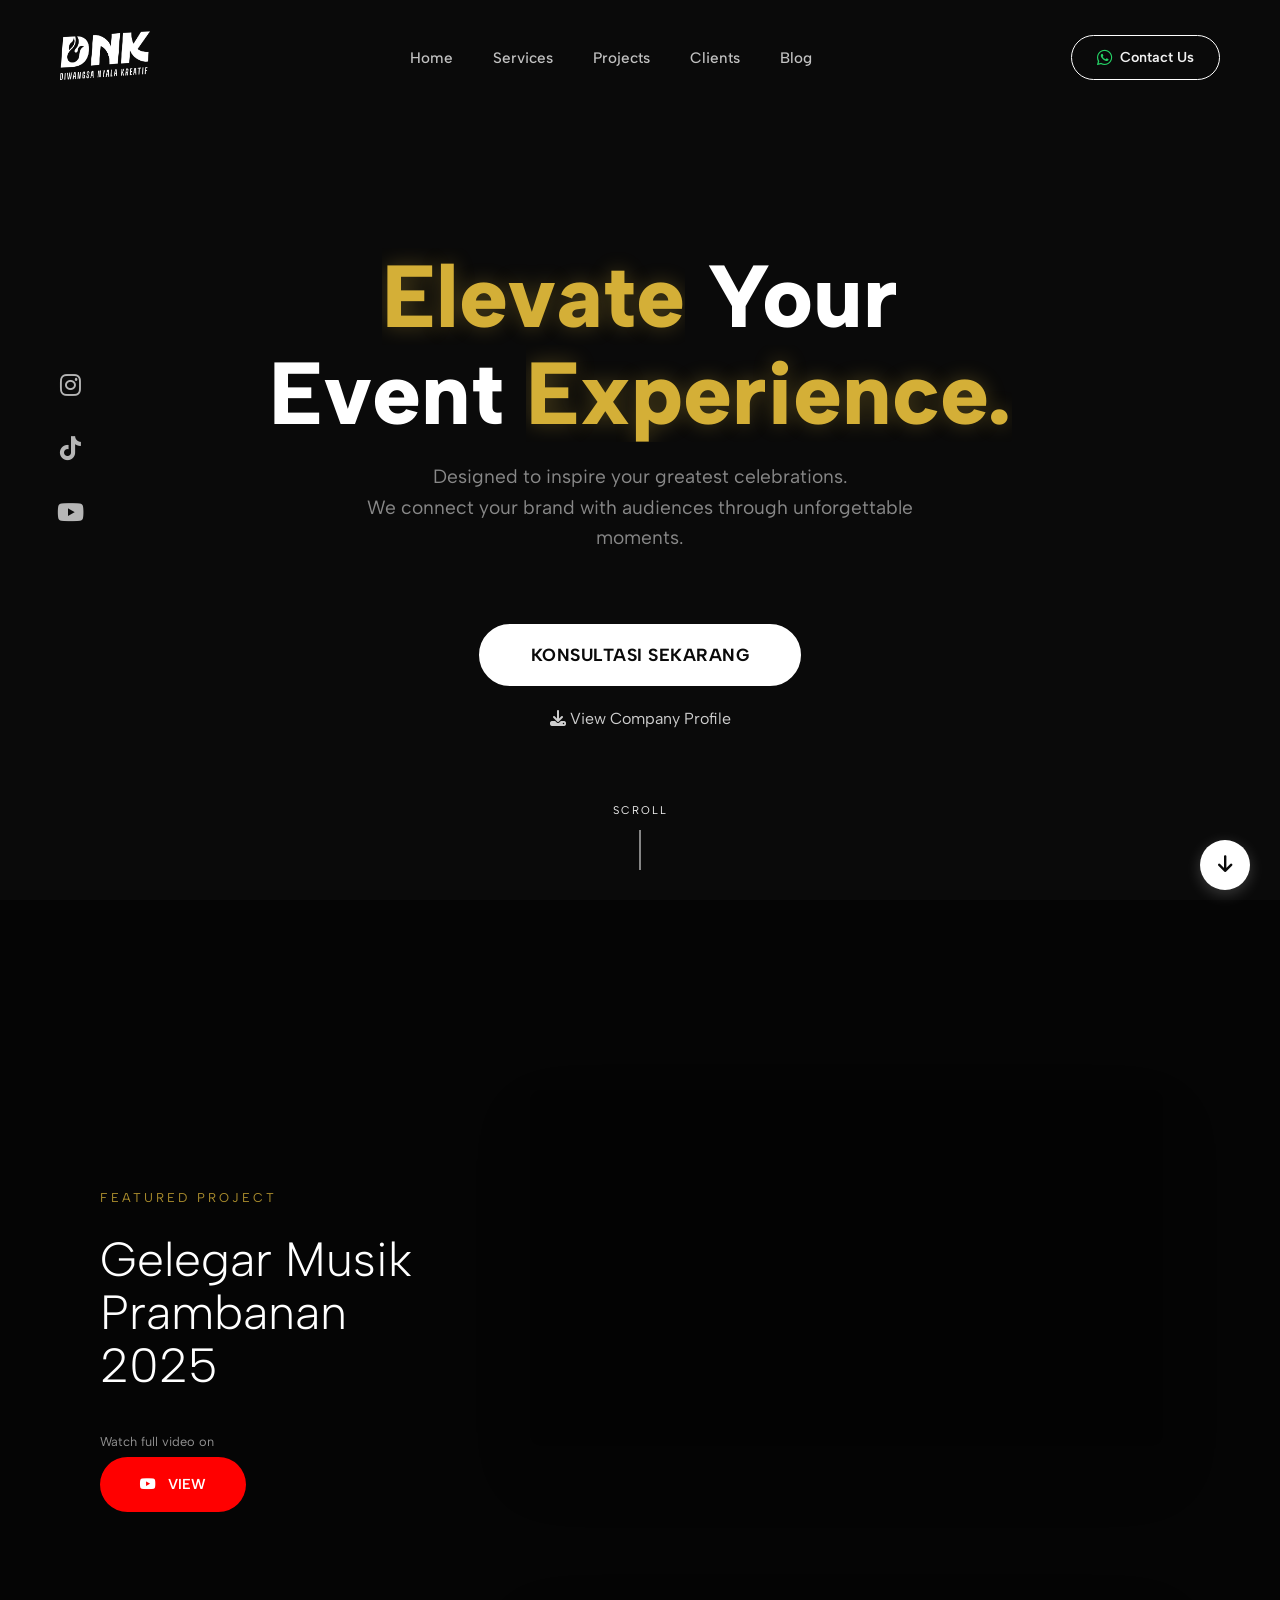
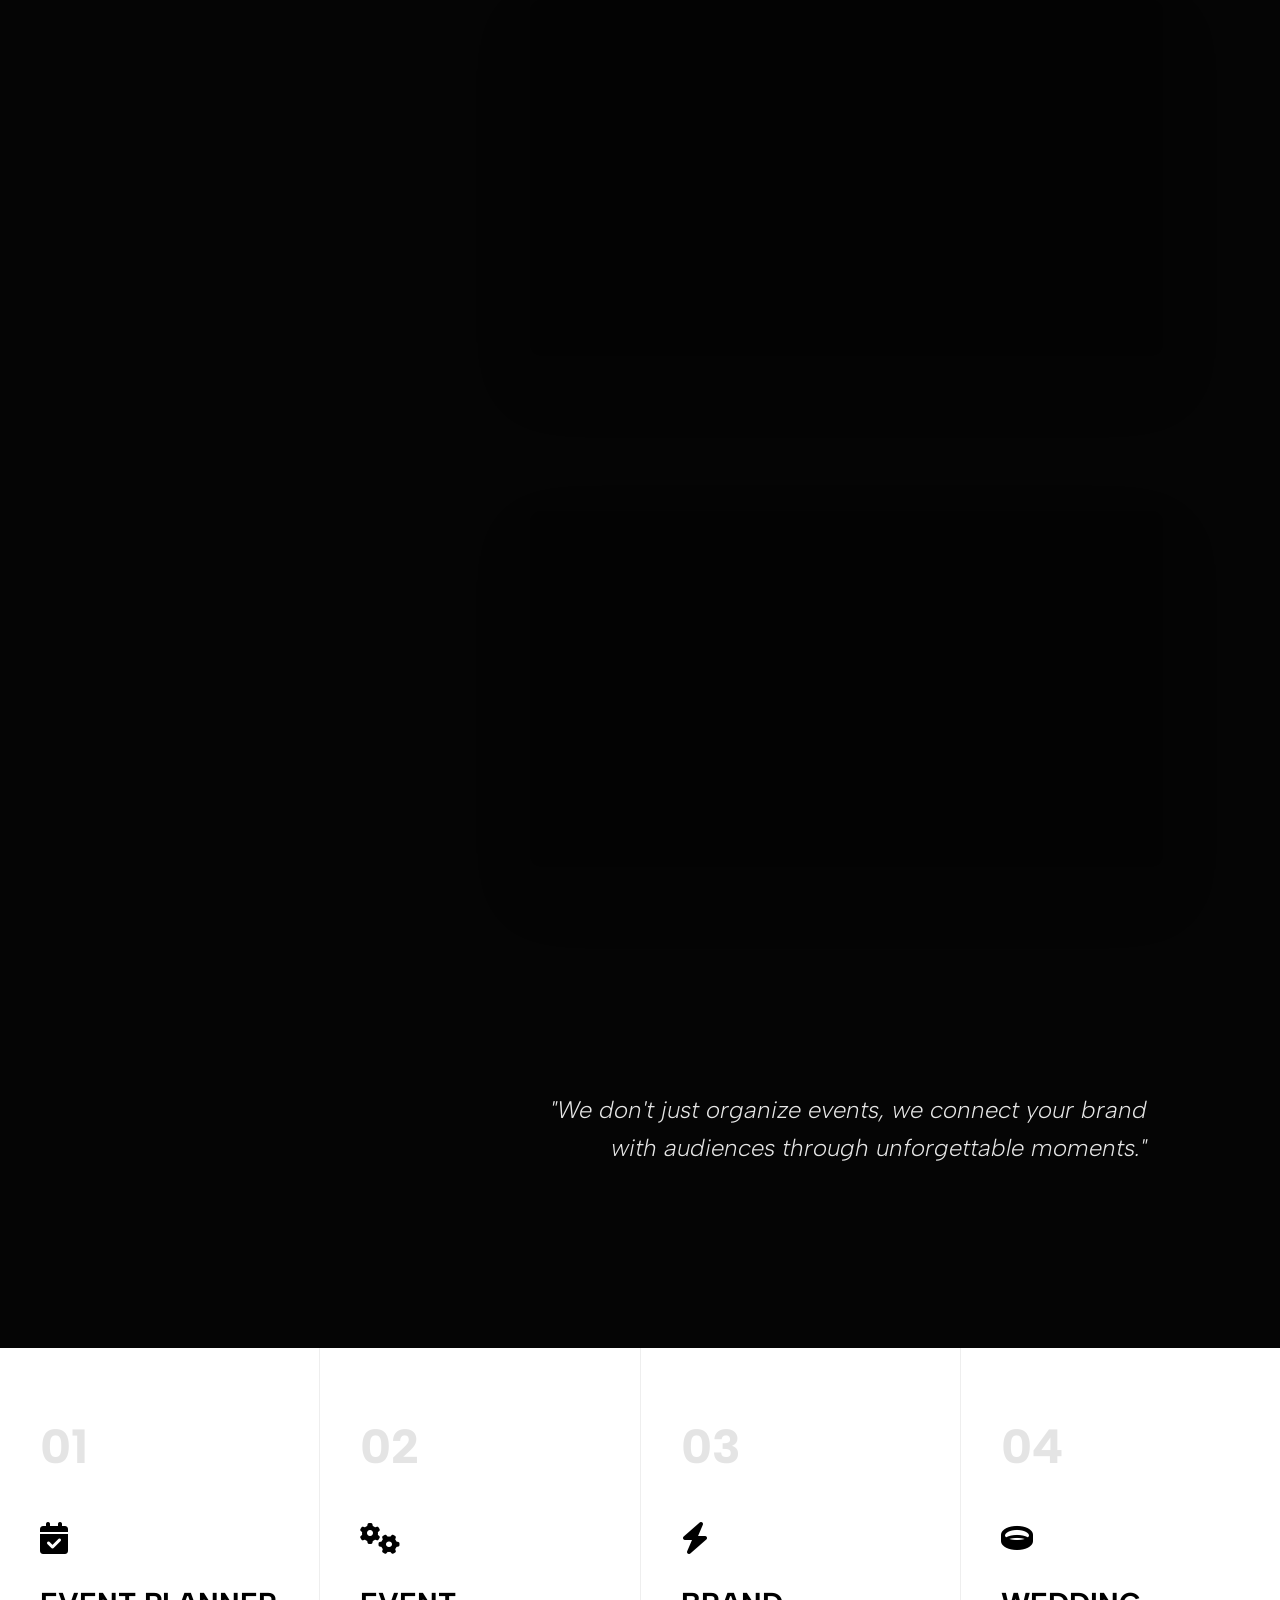
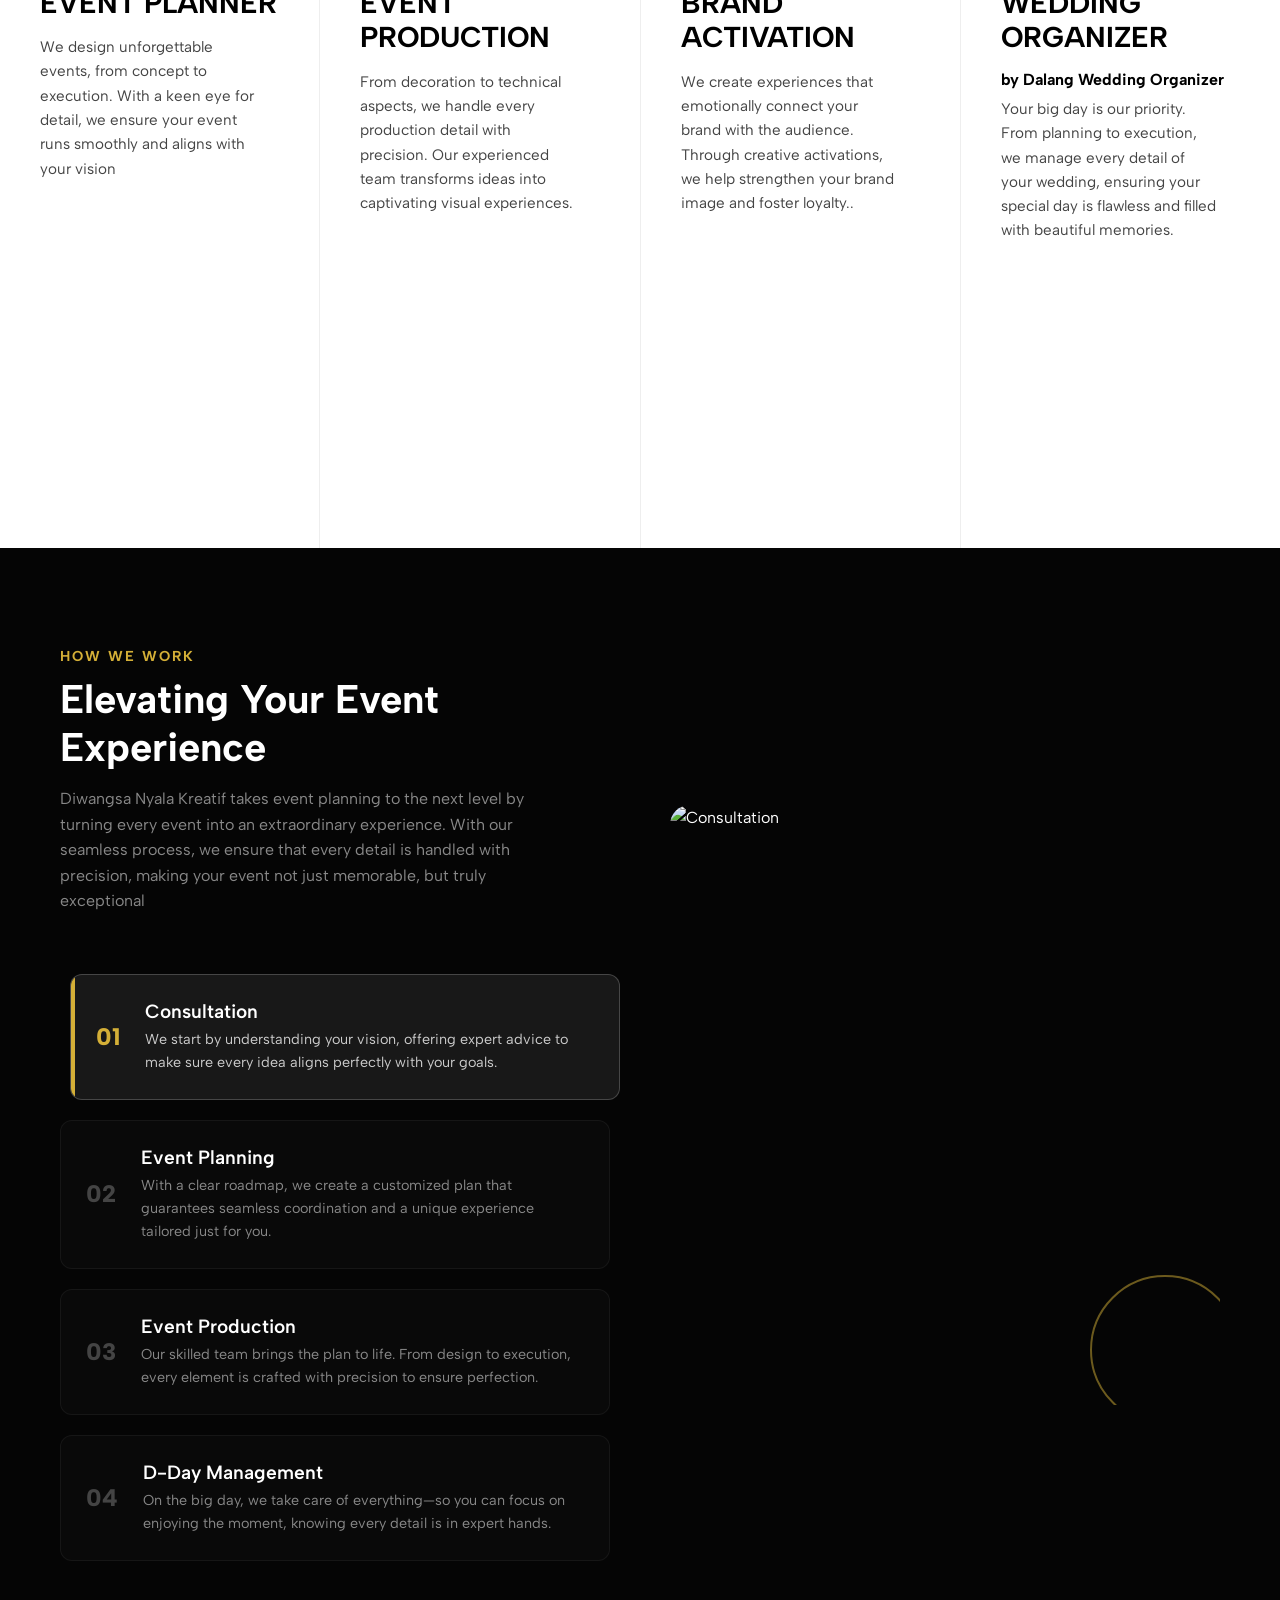
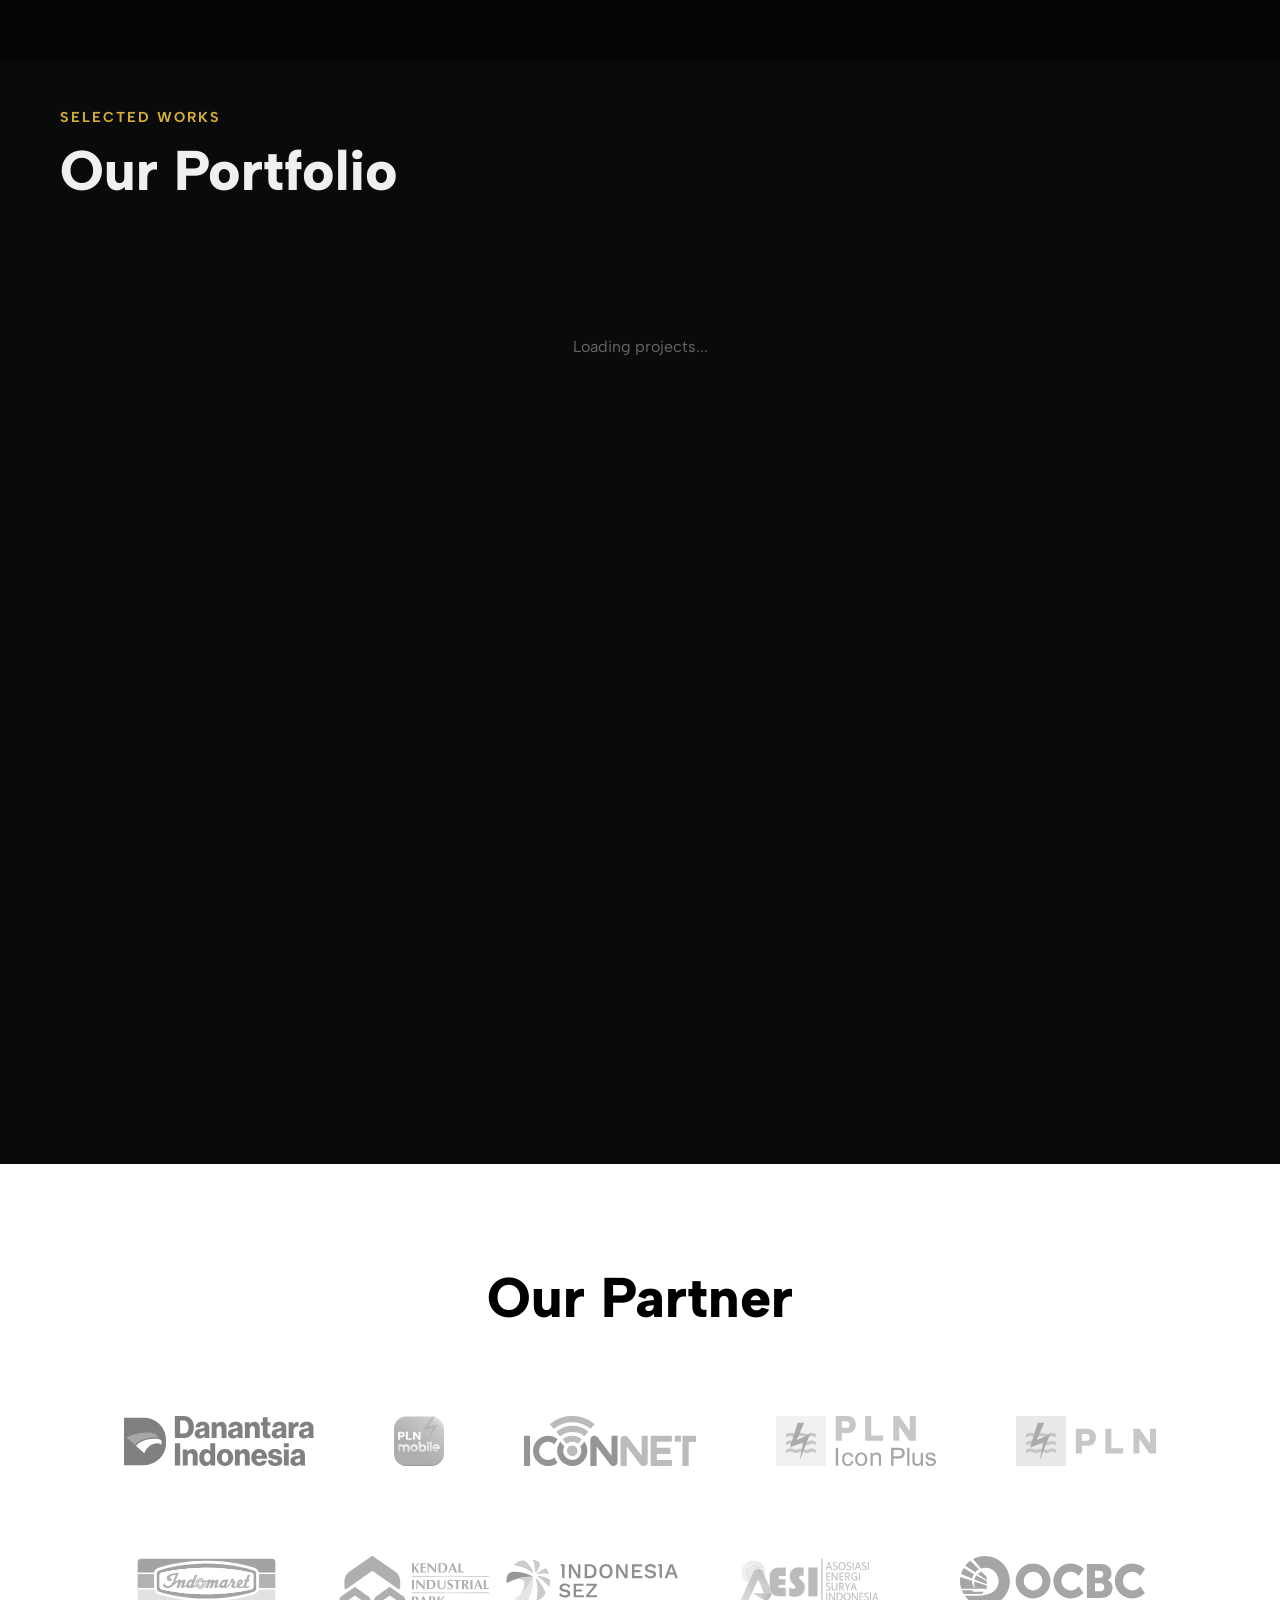
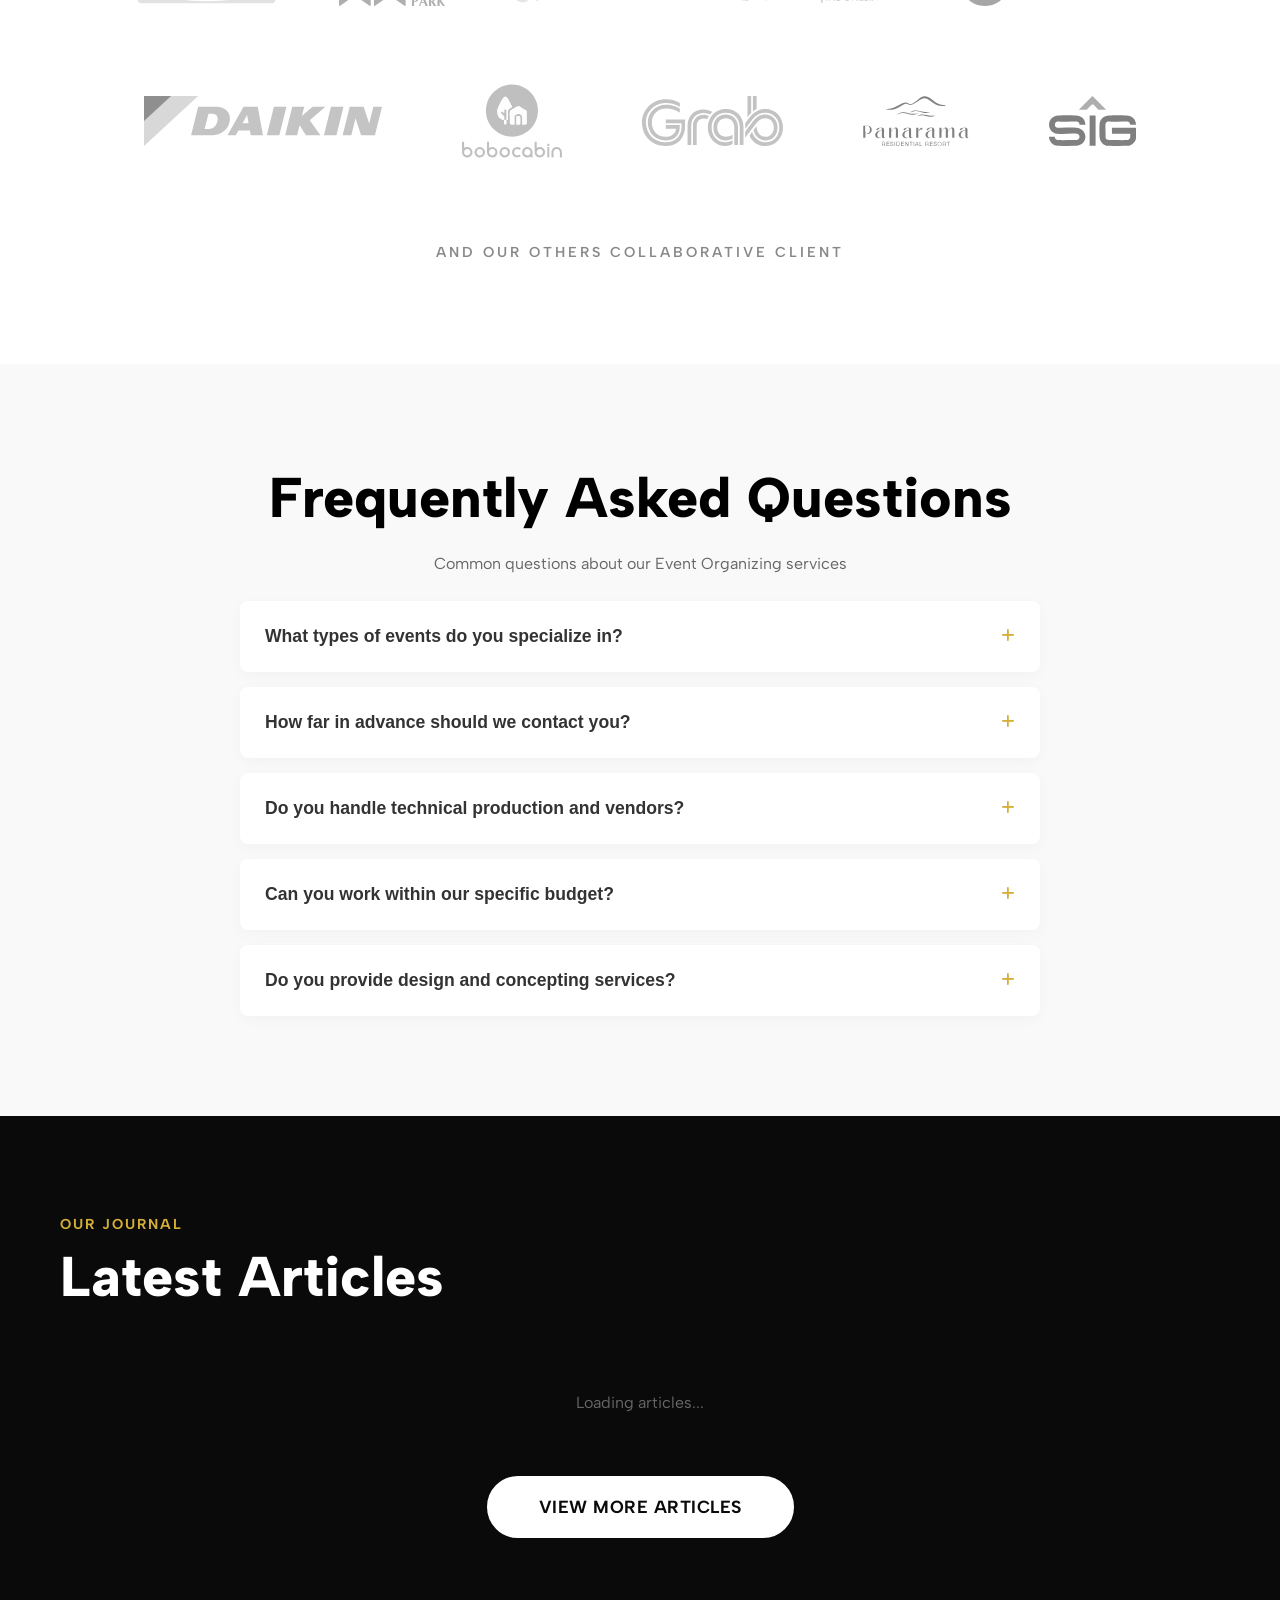
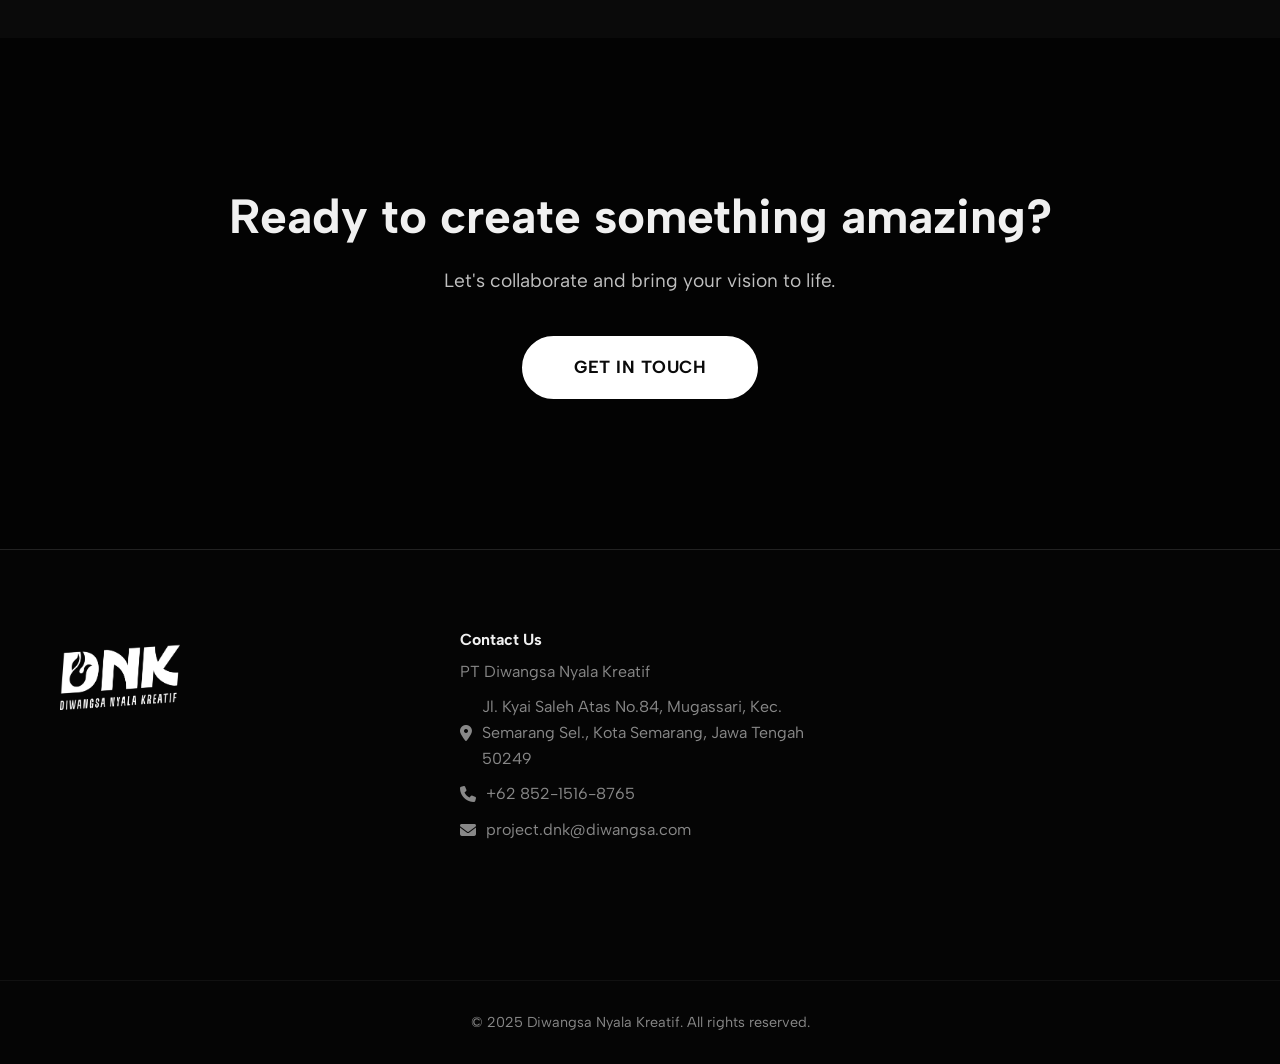
==== commit b9dd434f: "Perubahan" ====
--- a/index.html
+++ b/index.html
@@ -14,7 +14,7 @@
 
     <!-- Icons -->
     <link rel="stylesheet" href="https://cdnjs.cloudflare.com/ajax/libs/font-awesome/6.4.0/css/all.min.css">
-    <link rel="icon" type="image/png" href="assets/images/favicon.png">
+    <link rel="icon" type="image/png" href="favicon.png">
     <link rel="stylesheet" href="assets/css/style.css?v=3">
     <link rel="stylesheet" href="assets/css/blog.css?v=3">
 </head>
@@ -23,8 +23,6 @@
 
     <!-- Scroll Progress Stick -->
     <div id="scroll-progress"></div>
-
-    ...
 
     <!-- Scripts -->
     <!-- Appwrite SDK -->
@@ -132,12 +130,12 @@
         <div class="sticky-side left">
             <div class="video-info">
                 <span class="label">Featured Project</span>
-                <h2 id="sticky-video-title" class="fade-text">PLN Ardan Senja Syahdu</h2>
+                <h2 id="sticky-video-title" class="fade-text">Gelegar Musik Prambanan 2025</h2>
             </div>
             <!-- Button moved here -->
             <div class="video-cta">
                 <p style="margin-bottom: 5px; font-size: 0.8rem; opacity: 0.6;">Watch full video on</p>
-                <a href="https://www.youtube.com/watch?v=IN4Do2jh47I" target="_blank" id="sticky-video-btn"
+                <a href="https://www.youtube.com/watch?v=uL-vNUsbCtw" target="_blank" id="sticky-video-btn"
                     class="btn-youtube">
                     <i class="fab fa-youtube"></i> View
                 </a>
@@ -148,40 +146,40 @@
         <div class="scroll-center">
 
             <!-- Video 1 -->
-            <div class="video-card" data-title="PLN Ardan Senja Syahdu"
-                data-link="https://www.youtube.com/watch?v=IN4Do2jh47I">
+            <div class="video-card" data-title="Gelegar Musik Prambanan 2025"
+                data-link="https://www.youtube.com/watch?v=uL-vNUsbCtw">
                 <div class="video-blocker"></div>
                 <div class="video-frame">
                     <iframe id="player-1"
-                        src="https://www.youtube.com/embed/IN4Do2jh47I?enablejsapi=1&controls=0&rel=0&playsinline=1&mute=1&loop=1&playlist=IN4Do2jh47I"
+                        src="https://www.youtube.com/embed/uL-vNUsbCtw?enablejsapi=1&controls=0&rel=0&playsinline=1&mute=1&loop=1&playlist=uL-vNUsbCtw"
                         title="Video 1" frameborder="0" allow="autoplay; encrypted-media"></iframe>
                 </div>
             </div>
 
             <!-- Video 2 -->
-            <div class="video-card" data-title="Indonesia International Motor Show 2024"
-                data-link="https://www.youtube.com/watch?v=RXR588xbmbk">
+            <div class="video-card" data-title="Indomaret Run 2025"
+                data-link="https://www.youtube.com/watch?v=8UdP4uTOJDI">
                 <div class="video-blocker"></div>
                 <div class="video-frame">
                     <iframe id="player-2"
-                        src="https://www.youtube.com/embed/RXR588xbmbk?enablejsapi=1&controls=0&rel=0&playsinline=1&mute=1&loop=1&playlist=RXR588xbmbk"
+                        src="https://www.youtube.com/embed/8UdP4uTOJDI?enablejsapi=1&controls=0&rel=0&playsinline=1&mute=1&loop=1&playlist=8UdP4uTOJDI"
                         title="Video 2" frameborder="0" allow="autoplay; encrypted-media"></iframe>
                 </div>
             </div>
 
             <!-- Video 3 -->
-            <div class="video-card" data-title="PLN Mobile Ecofest 2024"
-                data-link="https://www.youtube.com/watch?v=VJntUBSxGiA">
+            <div class="video-card" data-title="Indomaret Lomba Masak 2025"
+                data-link="https://www.youtube.com/watch?v=xVxqECTmgAI">
                 <div class="video-blocker"></div>
                 <div class="video-frame">
                     <iframe id="player-3"
-                        src="https://www.youtube.com/embed/VJntUBSxGiA?enablejsapi=1&controls=0&rel=0&playsinline=1&mute=1&loop=1&playlist=VJntUBSxGiA"
+                        src="https://www.youtube.com/embed/xVxqECTmgAI?enablejsapi=1&controls=0&rel=0&playsinline=1&mute=1&loop=1&playlist=xVxqECTmgAI"
                         title="Video 3" frameborder="0" allow="autoplay; encrypted-media"></iframe>
                 </div>
             </div>
 
             <!-- Footer Quote -->
-            <div class="video-footer-quote">
+            <div class="video-footer-quote" style="text-align: right;">
                 "We don't just organize events, we connect your brand with audiences through unforgettable moments."
             </div>
 
@@ -575,4 +573,49 @@
 <script src="assets/js/flipbook.js"></script>
 </body>
 
+
+
+<!-- Scroll Control -->
+<button id="scroll-ctrl" class="scroll-ctrl-btn">
+    <i class="fas fa-arrow-up"></i>
+</button>
+
+
+<!-- Flipbook Modal -->
+<div id="flipbook-modal" class="flipbook-overlay">
+    <!-- Controls Header (Top Right) -->
+    <div class="flipbook-header">
+        <a id="flipbook-download" href="#" target="_blank" class="flip-download-btn">
+            <i class="fas fa-download"></i> Download PDF
+        </a>
+        <button id="flipbook-close" class="flipbook-close"><i class="fas fa-times"></i></button>
+    </div>
+
+    <div class="book-stage">
+        <div id="book-wrapper" class="book-wrapper">
+            <!-- Pages will be injected here -->
+        </div>
+
+        <div class="flip-controls">
+            <button id="prev-page" class="flip-btn"><i class="fas fa-chevron-left"></i></button>
+            <button id="next-page" class="flip-btn"><i class="fas fa-chevron-right"></i></button>
+        </div>
+    </div>
+</div>
+
+<!-- Scripts -->
+<!-- Appwrite SDK -->
+<script src="https://cdn.jsdelivr.net/npm/appwrite@14.0.1"></script>
+<script src="assets/js/appwrite-config.js"></script>
+<script src="assets/js/landing-dynamic.js"></script>
+
+<!-- PDF.js Legacy/Modern Build from CDN -->
+<script src="https://cdnjs.cloudflare.com/ajax/libs/pdf.js/3.11.174/pdf.min.js"></script>
+
+<script src="assets/js/script.js"></script>
+<!-- Flipbook Logic -->
+<link rel="stylesheet" href="assets/css/flipbook.css">
+<script src="assets/js/flipbook.js"></script>
+</body>
+
 </html>
--- a/assets/css/style.css
+++ b/assets/css/style.css
@@ -278,7 +278,7 @@
     height: 100%;
     /* Use a high quality event/dark aesthetic image */
     /* Using local image */
-    background-image: url('../images/hero-bg.jpg');
+    background-image: url('https://lh3.googleusercontent.com/d/1n4xURKXgL1fpdd92E3pW-zXiNyxbN_GX');
     background-size: cover;
     background-position: center;
     z-index: 0;
@@ -1076,7 +1076,7 @@
 /* Get in Touch */
 .get-in-touch {
     padding: 150px 0;
-    background-image: url('https://images.unsplash.com/photo-1497366216548-37526070297c?auto=format&fit=crop&q=80&w=2069');
+    background-image: url('https://lh3.googleusercontent.com/d/1Q3aZW-Kb1TV62_d8dYxH7AKtV25lnriS');
     background-size: cover;
     background-position: center;
     position: relative;
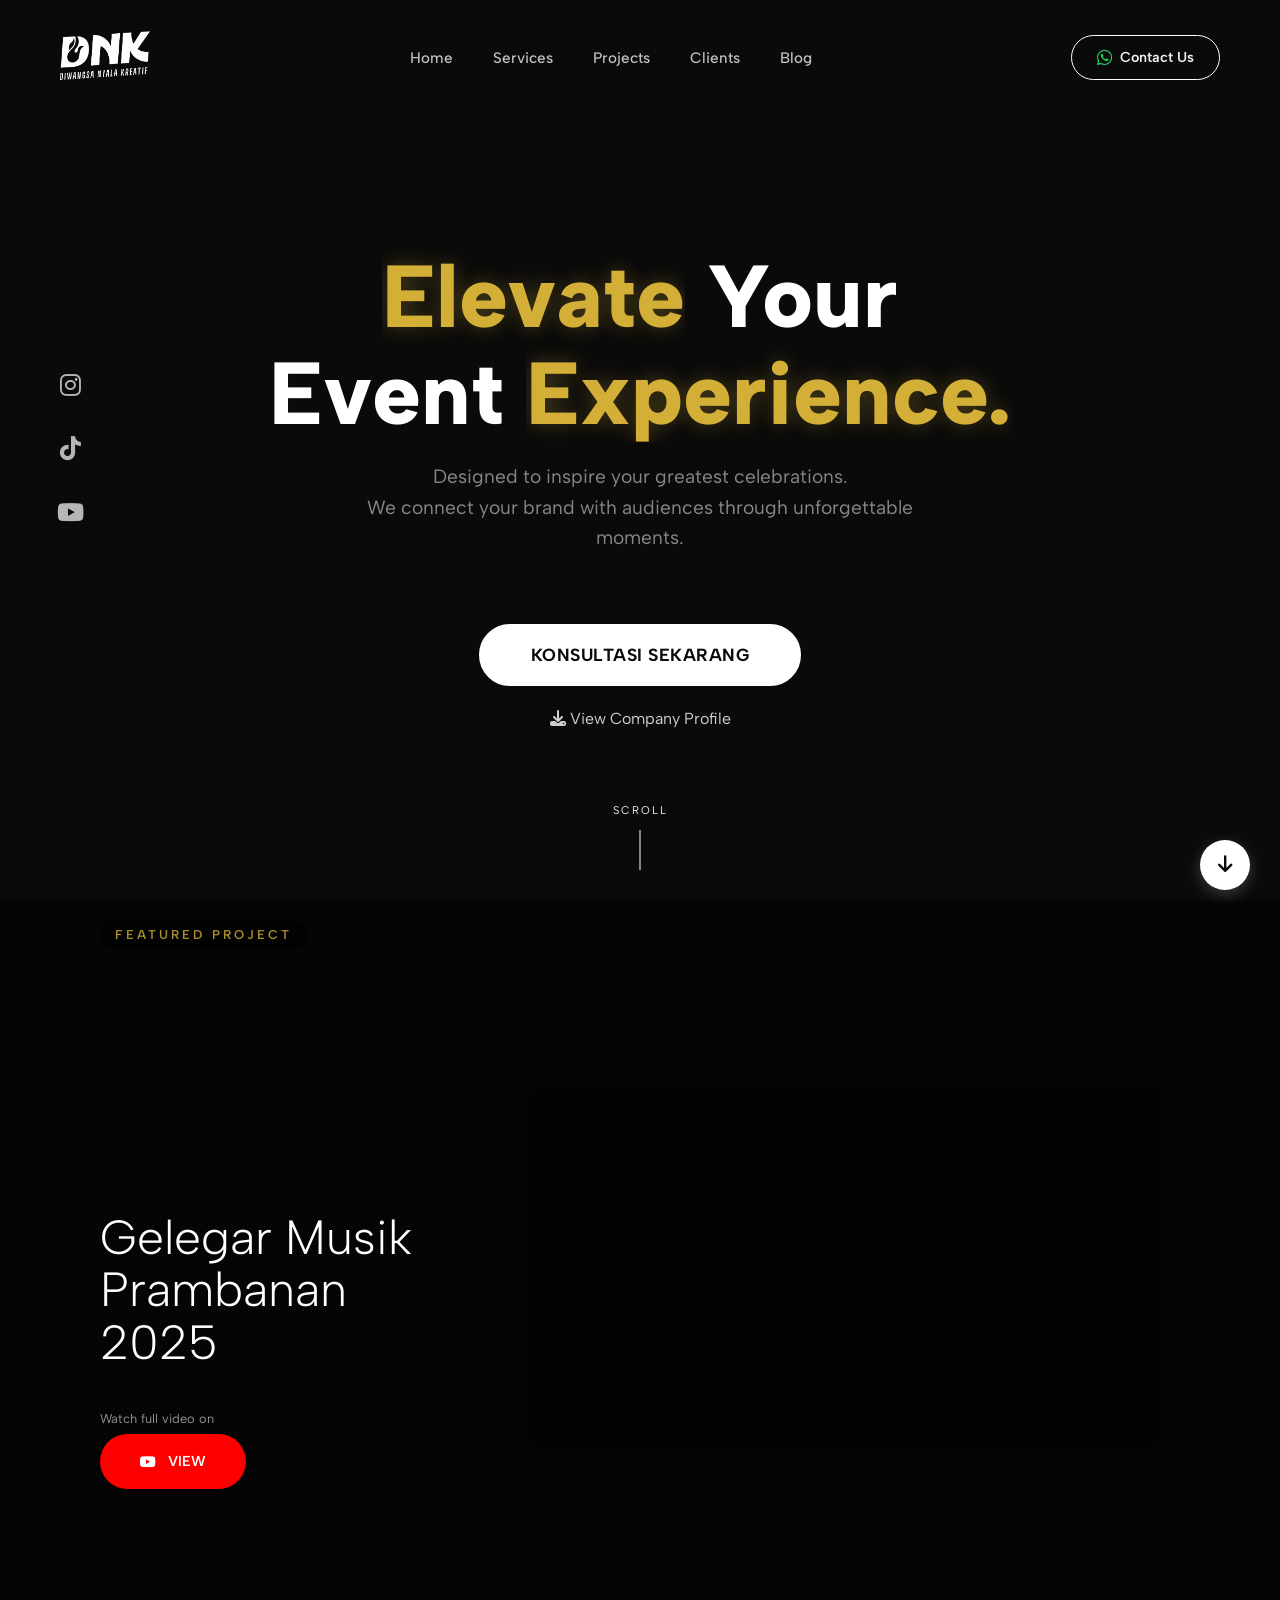
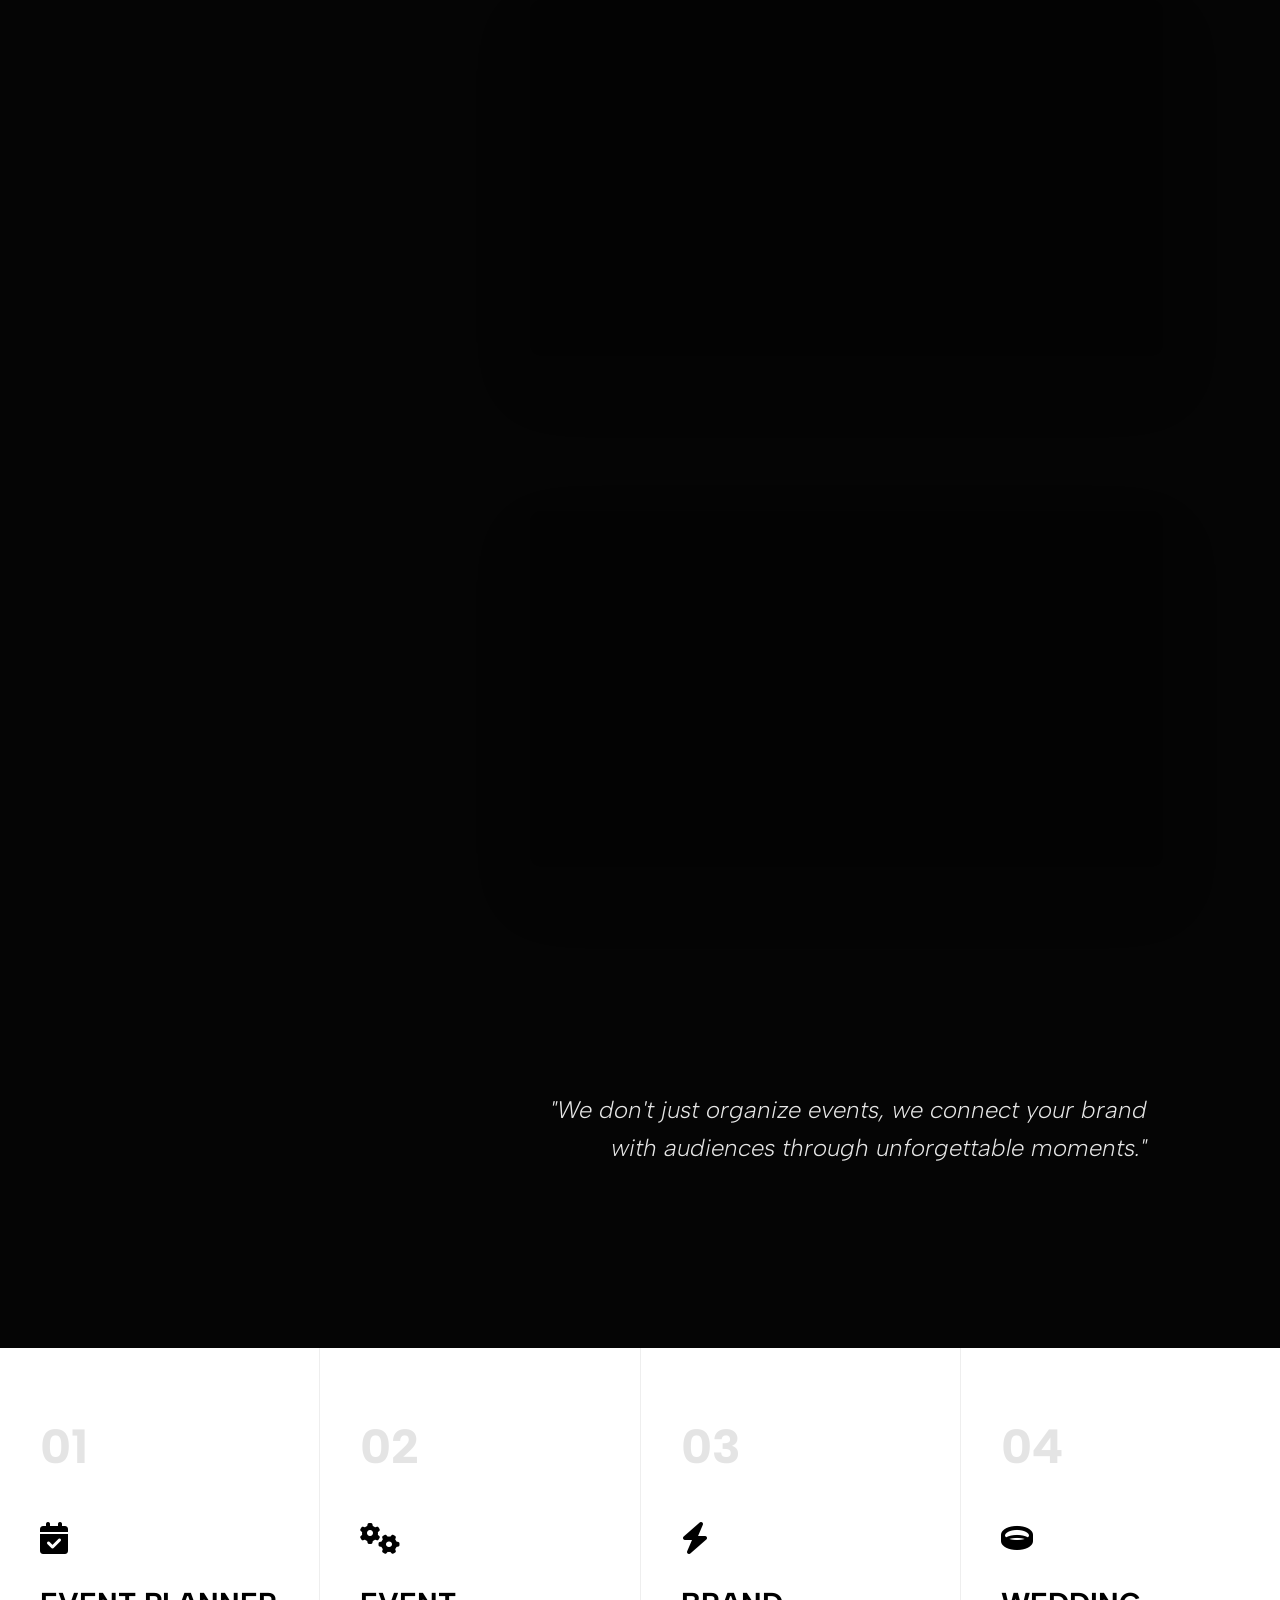
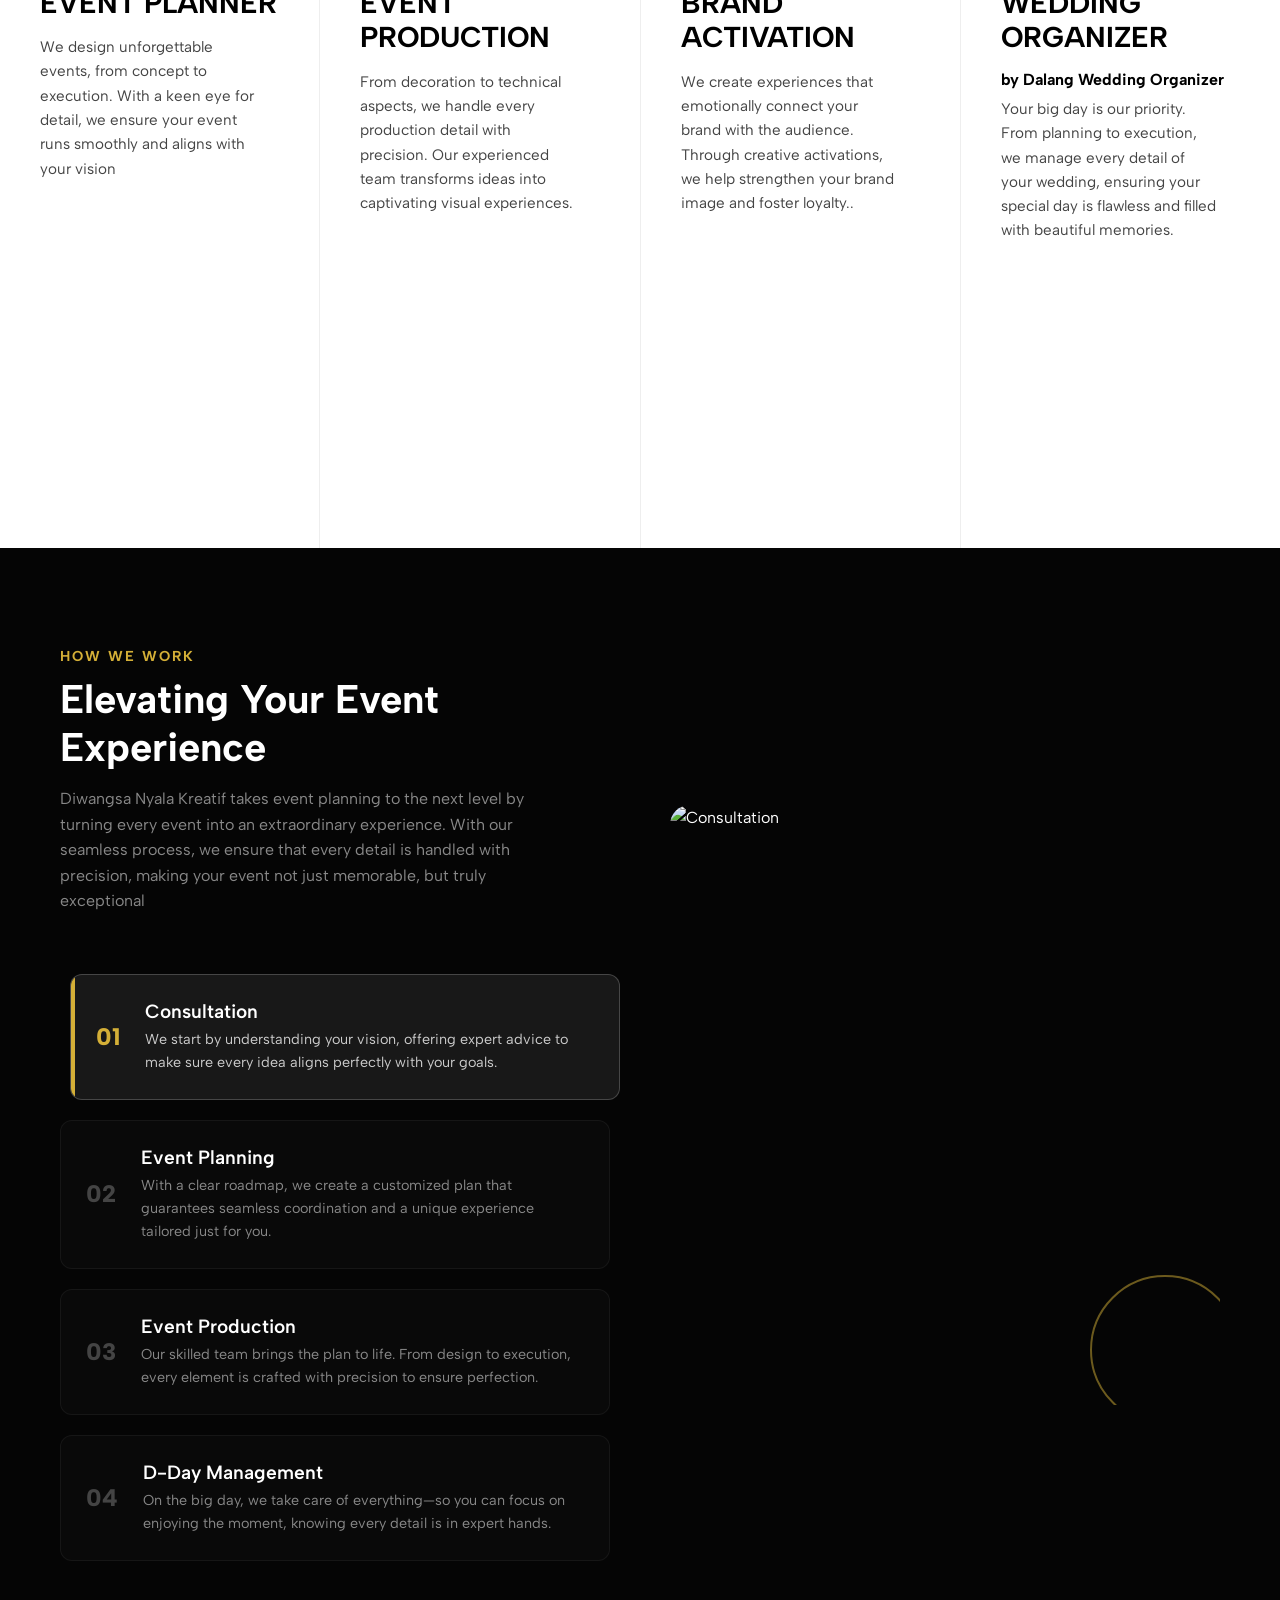
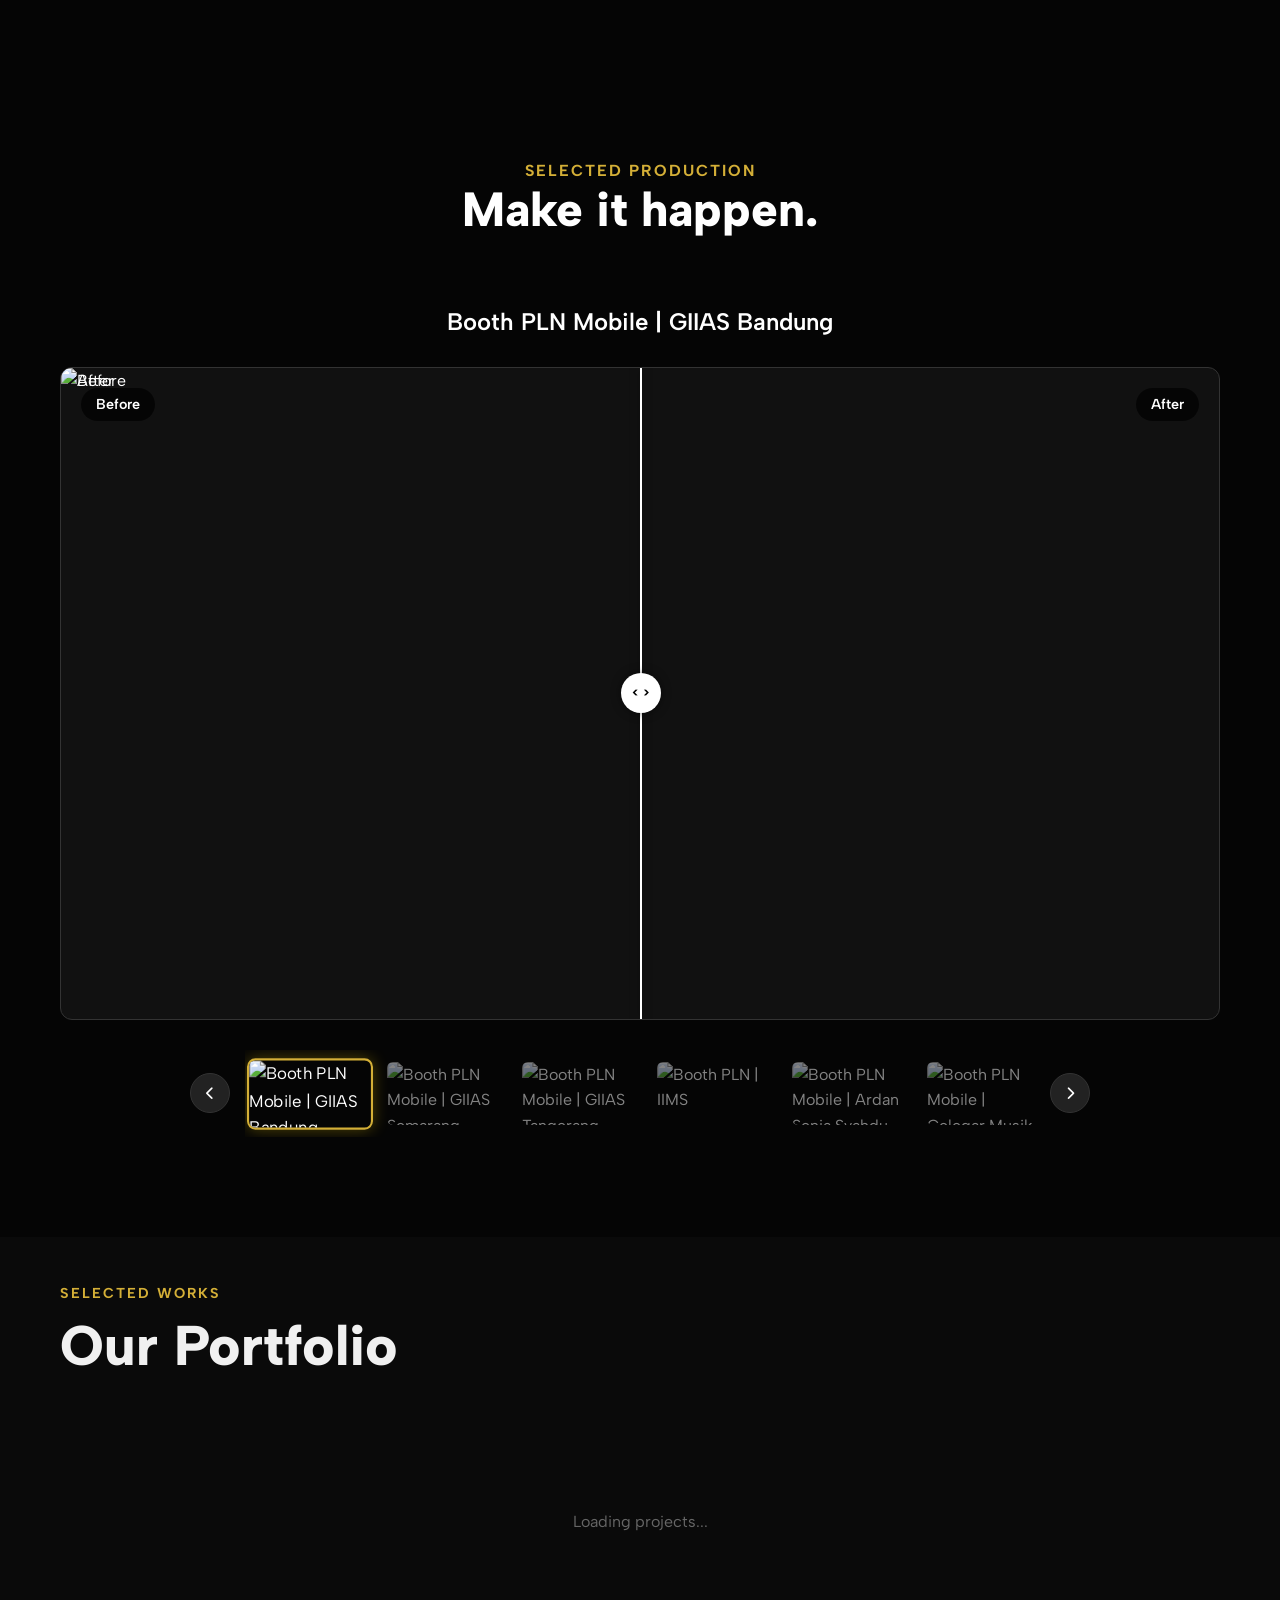
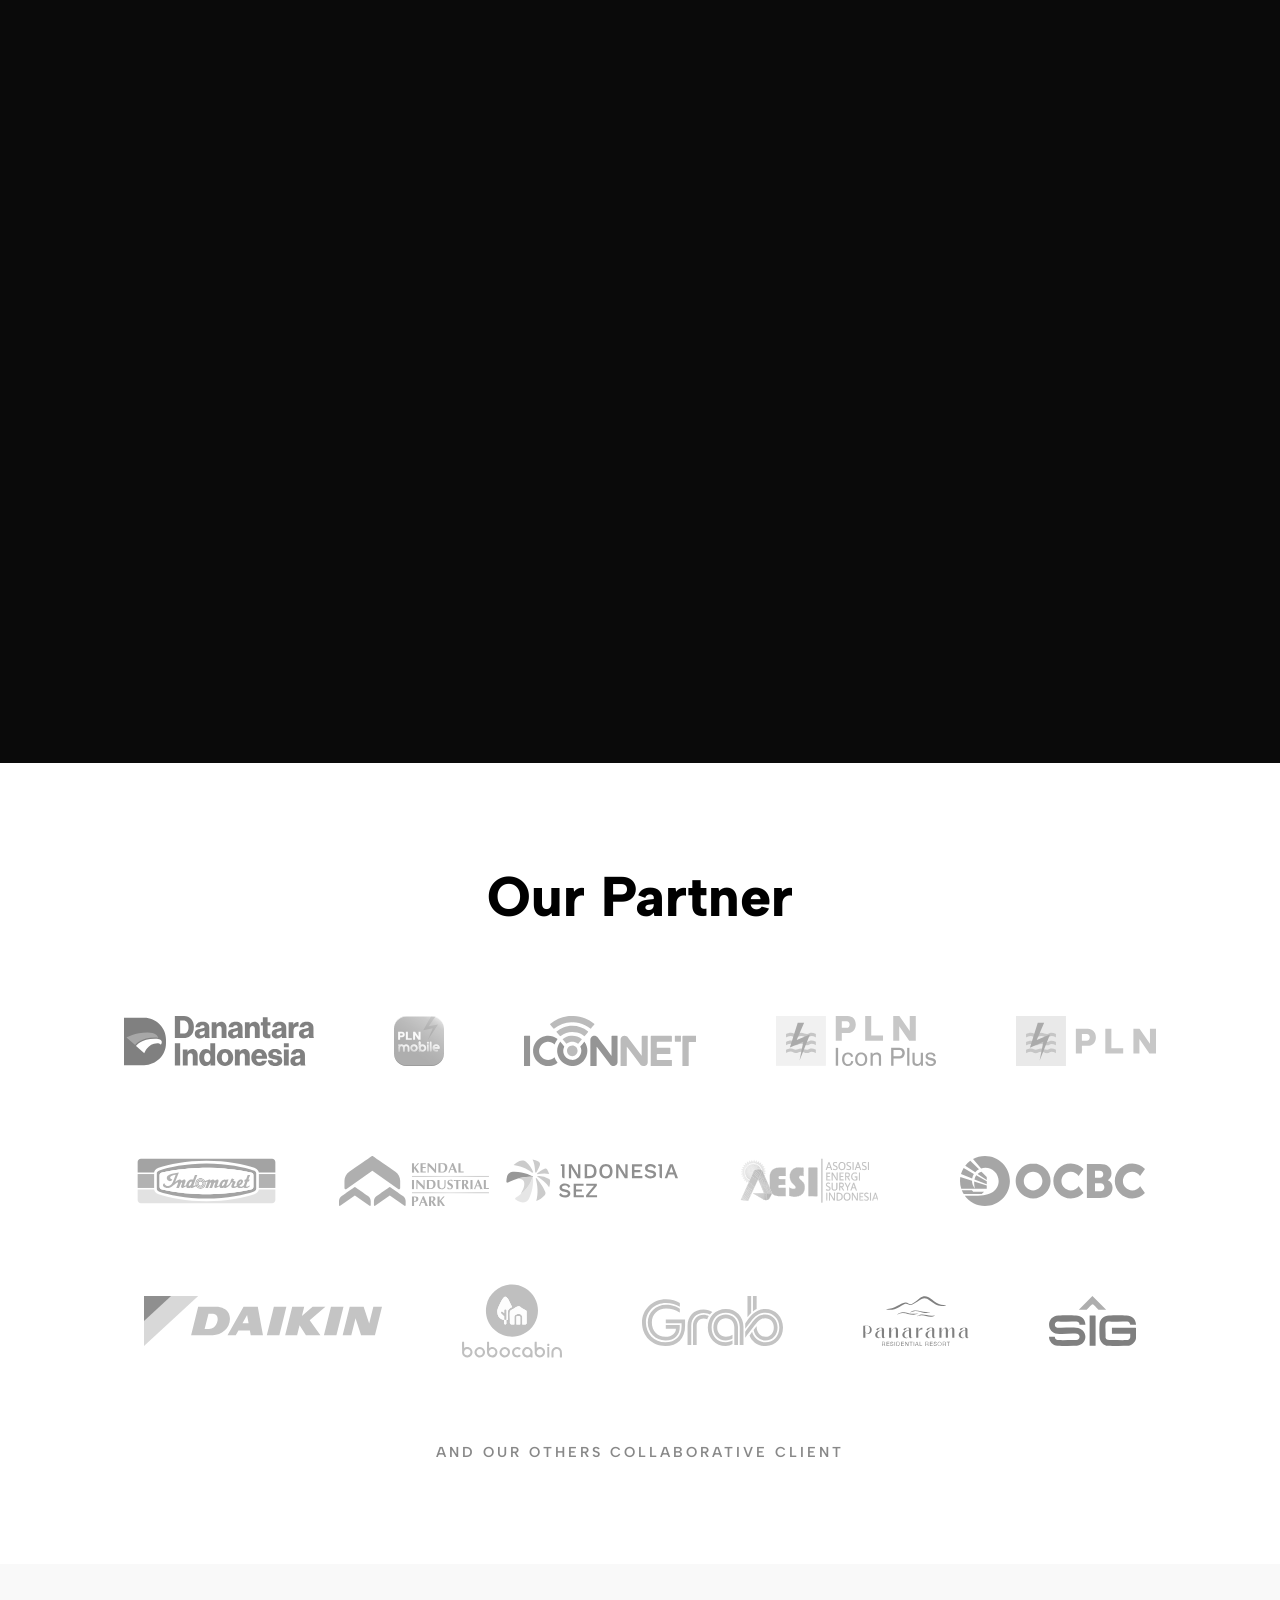
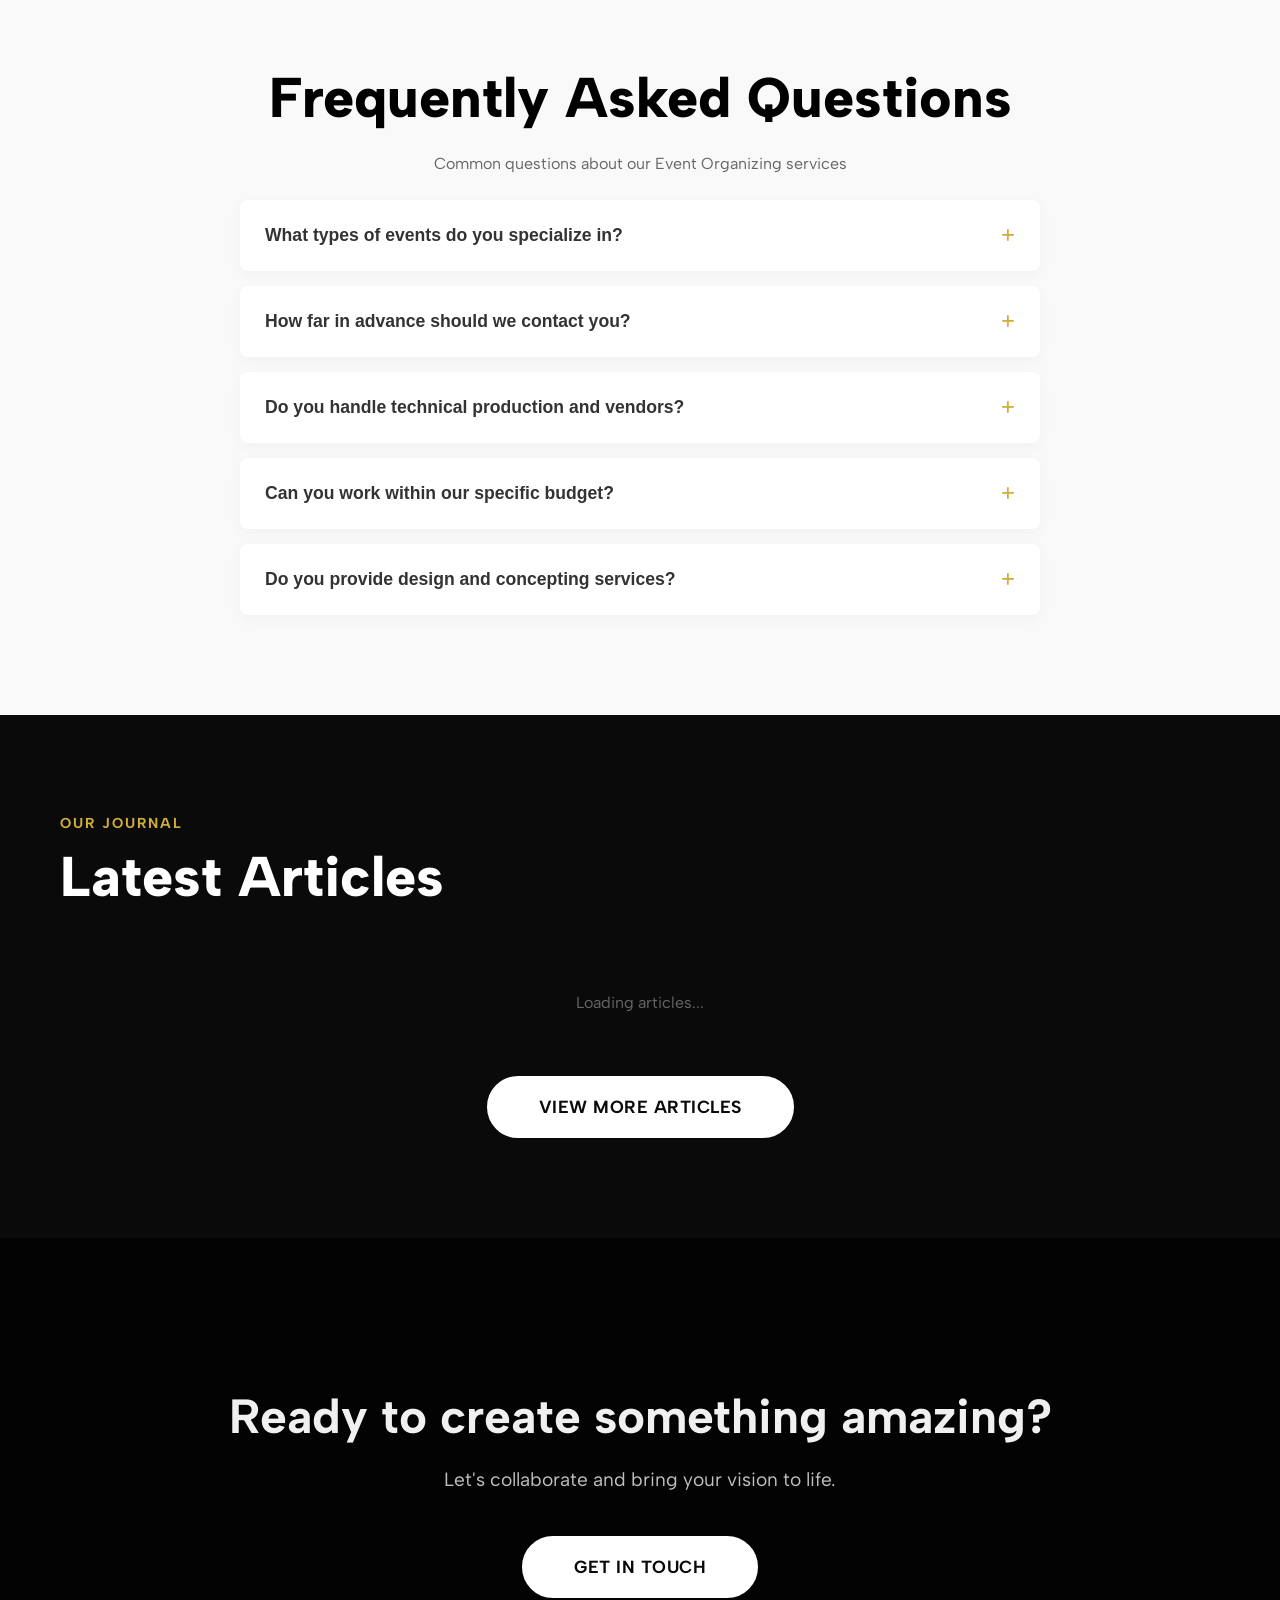
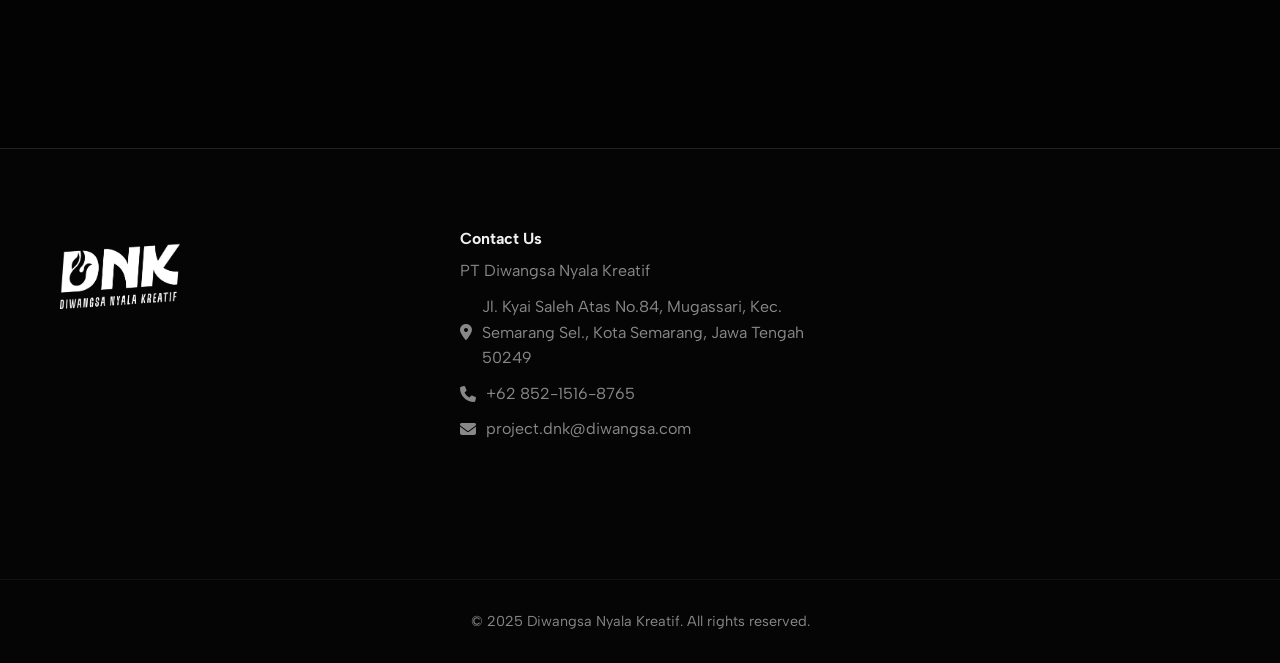
==== commit 38f186fe: "upload booth porto" ====
--- a/index.html
+++ b/index.html
@@ -17,6 +17,7 @@
     <link rel="icon" type="image/png" href="favicon.png">
     <link rel="stylesheet" href="assets/css/style.css?v=3">
     <link rel="stylesheet" href="assets/css/blog.css?v=3">
+    <link rel="stylesheet" href="assets/css/transformation.css">
 </head>
 
 <body>
@@ -325,6 +326,50 @@
                     class="step-img" id="img-4">
 
                 <div class="visual-decoration"></div>
+            </div>
+        </div>
+    </div>
+</section>
+
+<!-- Transformation Gallery -->
+<section id="transformation">
+    <div class="transform-container">
+        <div class="transform-header">
+            <h4 class="transform-subtitle">Selected Production</h4>
+            <h2 class="transform-title">Make it happen.</h2>
+        </div>
+
+        <div class="transform-display">
+            <!-- Dynamic Title -->
+            <h3 class="active-project-title">Loading...</h3>
+
+            <!-- Comparison Slider -->
+            <div class="comparison-slider">
+                <!-- After Image (Background) -->
+                <div class="comparison-item after-image">
+                    <img src="" alt="After">
+                    <span class="label after">After</span>
+                </div>
+
+                <!-- Before Image (Foreground, clipped) -->
+                <div class="comparison-item before-image">
+                    <img src="" alt="Before">
+                    <span class="label before">Before</span>
+                </div>
+
+                <!-- Slider Handle -->
+                <div class="slider-handle"></div>
+            </div>
+
+            <!-- Thumbnails Carousel -->
+            <div class="thumbnails-wrapper">
+                <button class="thumb-nav-btn" id="thumb-prev"><i class="fas fa-chevron-left"></i></button>
+
+                <div class="thumbnails-track" id="thumbs-track">
+                    <!-- Injected via JS -->
+                </div>
+
+                <button class="thumb-nav-btn" id="thumb-next"><i class="fas fa-chevron-right"></i></button>
             </div>
         </div>
     </div>
@@ -567,55 +612,7 @@
 <!-- PDF.js Legacy/Modern Build from CDN -->
 <script src="https://cdnjs.cloudflare.com/ajax/libs/pdf.js/3.11.174/pdf.min.js"></script>
 
-<script src="assets/js/script.js"></script>
-<!-- Flipbook Logic -->
-<link rel="stylesheet" href="assets/css/flipbook.css">
-<script src="assets/js/flipbook.js"></script>
+<script src="assets/js/transformation.js"></script>
 </body>
 
-
-
-<!-- Scroll Control -->
-<button id="scroll-ctrl" class="scroll-ctrl-btn">
-    <i class="fas fa-arrow-up"></i>
-</button>
-
-
-<!-- Flipbook Modal -->
-<div id="flipbook-modal" class="flipbook-overlay">
-    <!-- Controls Header (Top Right) -->
-    <div class="flipbook-header">
-        <a id="flipbook-download" href="#" target="_blank" class="flip-download-btn">
-            <i class="fas fa-download"></i> Download PDF
-        </a>
-        <button id="flipbook-close" class="flipbook-close"><i class="fas fa-times"></i></button>
-    </div>
-
-    <div class="book-stage">
-        <div id="book-wrapper" class="book-wrapper">
-            <!-- Pages will be injected here -->
-        </div>
-
-        <div class="flip-controls">
-            <button id="prev-page" class="flip-btn"><i class="fas fa-chevron-left"></i></button>
-            <button id="next-page" class="flip-btn"><i class="fas fa-chevron-right"></i></button>
-        </div>
-    </div>
-</div>
-
-<!-- Scripts -->
-<!-- Appwrite SDK -->
-<script src="https://cdn.jsdelivr.net/npm/appwrite@14.0.1"></script>
-<script src="assets/js/appwrite-config.js"></script>
-<script src="assets/js/landing-dynamic.js"></script>
-
-<!-- PDF.js Legacy/Modern Build from CDN -->
-<script src="https://cdnjs.cloudflare.com/ajax/libs/pdf.js/3.11.174/pdf.min.js"></script>
-
-<script src="assets/js/script.js"></script>
-<!-- Flipbook Logic -->
-<link rel="stylesheet" href="assets/css/flipbook.css">
-<script src="assets/js/flipbook.js"></script>
-</body>
-
 </html>
--- a/assets/css/style.css
+++ b/assets/css/style.css
@@ -605,6 +605,7 @@
     /* Adjust height as needed */
     gap: 20px;
     width: 100%;
+    margin-bottom: 24px;
 }
 
 /* Grid Areas based on 4x3 visual */
@@ -643,6 +644,24 @@
 .bento-wide-bottom {
     grid-column: 1 / 3;
     grid-row: 3 / 4;
+}
+
+/*  */
+.bento-large1 {
+    grid-column: 1 / 3;
+    grid-row: 4 / 5;
+}
+
+/*  */
+.bento-wide1 {
+    grid-column: 3 / 4;
+    grid-row: 4 / 5;
+}
+
+/*  */
+.ento-small-3 {
+    grid-column: 4 / 5;
+    grid-row: 4 / 5;
 }
 
 
@@ -1270,10 +1289,6 @@
     .bento-wide-bottom {
         grid-column: auto;
         grid-row: auto;
-    }
-
-    .hero-title {
-        font-size: 3.5rem;
     }
 
     .services-grid {
@@ -1328,13 +1343,30 @@
         display: none;
     }
 
-    .hero-title {
+    .title-line {
         font-size: 2.8rem;
+        /* Ukuran font dikecilkan agar muat */
+        white-space: normal;
+        /* Izinkan teks turun baris jika kepanjangan */
+        line-height: 1.2;
+        /* Jarak antar baris dirapikan */
+    }
+
+    .hero-subtitle {
+        font-size: 0.5rem;
+        /* Ukuran font dikecilkan agar muat */
+        white-space: normal;
+        /* Izinkan teks turun baris jika kepanjangan */
+        line-height: 1.2;
+        /* Jarak antar baris dirapikan */
     }
 
     .hero-buttons {
         flex-direction: column;
-        align-items: flex-start;
+        align-items: center;
+        /* PENTING: Membuat tombol jadi di tengah */
+        width: 100%;
+        gap: 20px;
     }
 
     .rotate-wrapper {
--- a/assets/css/transformation.css
+++ b/assets/css/transformation.css
@@ -0,0 +1,266 @@
+/* Transformation Gallery Styles */
+#transformation {
+    padding: 100px 0;
+    background-color: #050505;
+    color: white;
+}
+
+.transform-container {
+    max-width: 1200px;
+    margin: 0 auto;
+    padding: 0 20px;
+    display: flex;
+    flex-direction: column;
+    gap: 40px;
+}
+
+.transform-header {
+    text-align: center;
+    margin-bottom: 20px;
+}
+
+.transform-title {
+    font-size: 3rem;
+    font-weight: 800;
+    margin-bottom: 10px;
+}
+
+.transform-subtitle {
+    color: var(--accent-color);
+    text-transform: uppercase;
+    letter-spacing: 2px;
+}
+
+/* Main Display Area */
+.transform-display {
+    display: flex;
+    flex-direction: column;
+    gap: 30px;
+    align-items: center;
+}
+
+.active-project-title {
+    font-size: 1.5rem;
+    font-weight: 600;
+    text-align: center;
+    min-height: 1.5rem;
+}
+
+/* Comparison Slider */
+.comparison-slider {
+    position: relative;
+    width: 100%;
+    max-width: 1200px;
+    aspect-ratio: 16/9;
+    overflow: hidden;
+    border-radius: 12px;
+    /* Cursor indicates interactivity without clicking */
+    cursor: crosshair;
+    background: #111;
+    border: 1px solid #333;
+}
+
+.comparison-item {
+    position: absolute;
+    top: 0;
+    left: 0;
+    width: 100%;
+    height: 100%;
+    pointer-events: none;
+    /* Let clicks pass through if needed */
+}
+
+.comparison-item img {
+    width: 100%;
+    height: 100%;
+    object-fit: cover;
+    /* Ensures filling the box */
+    display: block;
+}
+
+/* 
+   FIX RATIO: Instead of changing width of the container,
+   we use clip-path. This ensures the image stays full size
+   and is just revealed/hidden, preventing squashing.
+*/
+.before-image {
+    z-index: 2;
+    width: 100%;
+    /* Full width */
+    height: 100%;
+    clip-path: inset(0 50% 0 0);
+    /* Default 50% revealed */
+    border-right: none;
+    /* Border handled by slider handle line */
+}
+
+.after-image {
+    z-index: 1;
+}
+
+/* Labels */
+.label {
+    position: absolute;
+    top: 20px;
+    padding: 5px 15px;
+    background: rgba(0, 0, 0, 0.7);
+    color: white;
+    border-radius: 20px;
+    font-size: 0.9rem;
+    font-weight: 600;
+    pointer-events: none;
+    z-index: 3;
+    user-select: none;
+}
+
+.label.before {
+    left: 20px;
+}
+
+.label.after {
+    right: 20px;
+}
+
+/* Slider Handle */
+.slider-handle {
+    position: absolute;
+    top: 0;
+    bottom: 0;
+    left: 50%;
+    width: 2px;
+    /* Thin line */
+    background: white;
+    z-index: 3;
+    pointer-events: none;
+    /* Follows mouse purely visually */
+    box-shadow: 0 0 10px rgba(0, 0, 0, 0.5);
+}
+
+/* Circular Knob on the handle */
+.slider-handle::before {
+    content: '< >';
+    position: absolute;
+    top: 50%;
+    left: 50%;
+    transform: translate(-50%, -50%);
+    width: 40px;
+    height: 40px;
+    background: white;
+    border-radius: 50%;
+    color: #000;
+    display: flex;
+    align-items: center;
+    justify-content: center;
+    font-weight: bold;
+    font-size: 0.8rem;
+    box-shadow: 0 0 10px rgba(0, 0, 0, 0.5);
+}
+
+/* Thumbnail Carousel Wrapper */
+.thumbnails-wrapper {
+    position: relative;
+    width: 100%;
+    max-width: 900px;
+    display: flex;
+    align-items: center;
+    gap: 15px;
+}
+
+/* The scrollable track */
+.thumbnails-track {
+    flex: 1;
+    display: flex;
+    gap: 15px;
+    overflow-x: auto;
+    scroll-behavior: smooth;
+    padding: 10px 5px;
+    /* Space for hover effects */
+
+    /* Hide Scrollbar */
+    scrollbar-width: none;
+    /* Firefox */
+    -ms-overflow-style: none;
+    /* IE */
+}
+
+.thumbnails-track::-webkit-scrollbar {
+    display: none;
+    /* Chrome/Safari */
+}
+
+.thumb-item {
+    flex: 0 0 120px;
+    /* Fixed width items */
+    aspect-ratio: 16/9;
+    border-radius: 8px;
+    overflow: hidden;
+    cursor: pointer;
+    opacity: 0.5;
+    transition: all 0.3s ease;
+    border: 2px solid transparent;
+    position: relative;
+}
+
+.thumb-item img {
+    width: 100%;
+    height: 100%;
+    object-fit: cover;
+}
+
+.thumb-item:hover {
+    opacity: 0.8;
+    transform: translateY(-3px);
+}
+
+.thumb-item.active {
+    opacity: 1;
+    border-color: var(--accent-color);
+    box-shadow: 0 0 15px rgba(255, 215, 0, 0.3);
+    transform: scale(1.05);
+}
+
+/* Nav Buttons */
+.thumb-nav-btn {
+    background: #222;
+    border: 1px solid #333;
+    color: white;
+    width: 40px;
+    height: 40px;
+    border-radius: 50%;
+    display: flex;
+    align-items: center;
+    justify-content: center;
+    cursor: pointer;
+    transition: all 0.2s;
+    z-index: 2;
+    flex-shrink: 0;
+}
+
+.thumb-nav-btn:hover {
+    background: var(--accent-color);
+    color: black;
+    border-color: var(--accent-color);
+}
+
+.thumb-nav-btn:disabled {
+    opacity: 0.3;
+    cursor: default;
+    background: #111;
+    color: #555;
+    border-color: #222;
+}
+
+/* Responsive */
+@media (max-width: 768px) {
+    .transform-title {
+        font-size: 2rem;
+    }
+
+    .comparison-slider {
+        aspect-ratio: 4/3;
+    }
+
+    .thumb-item {
+        flex: 0 0 90px;
+    }
+}
